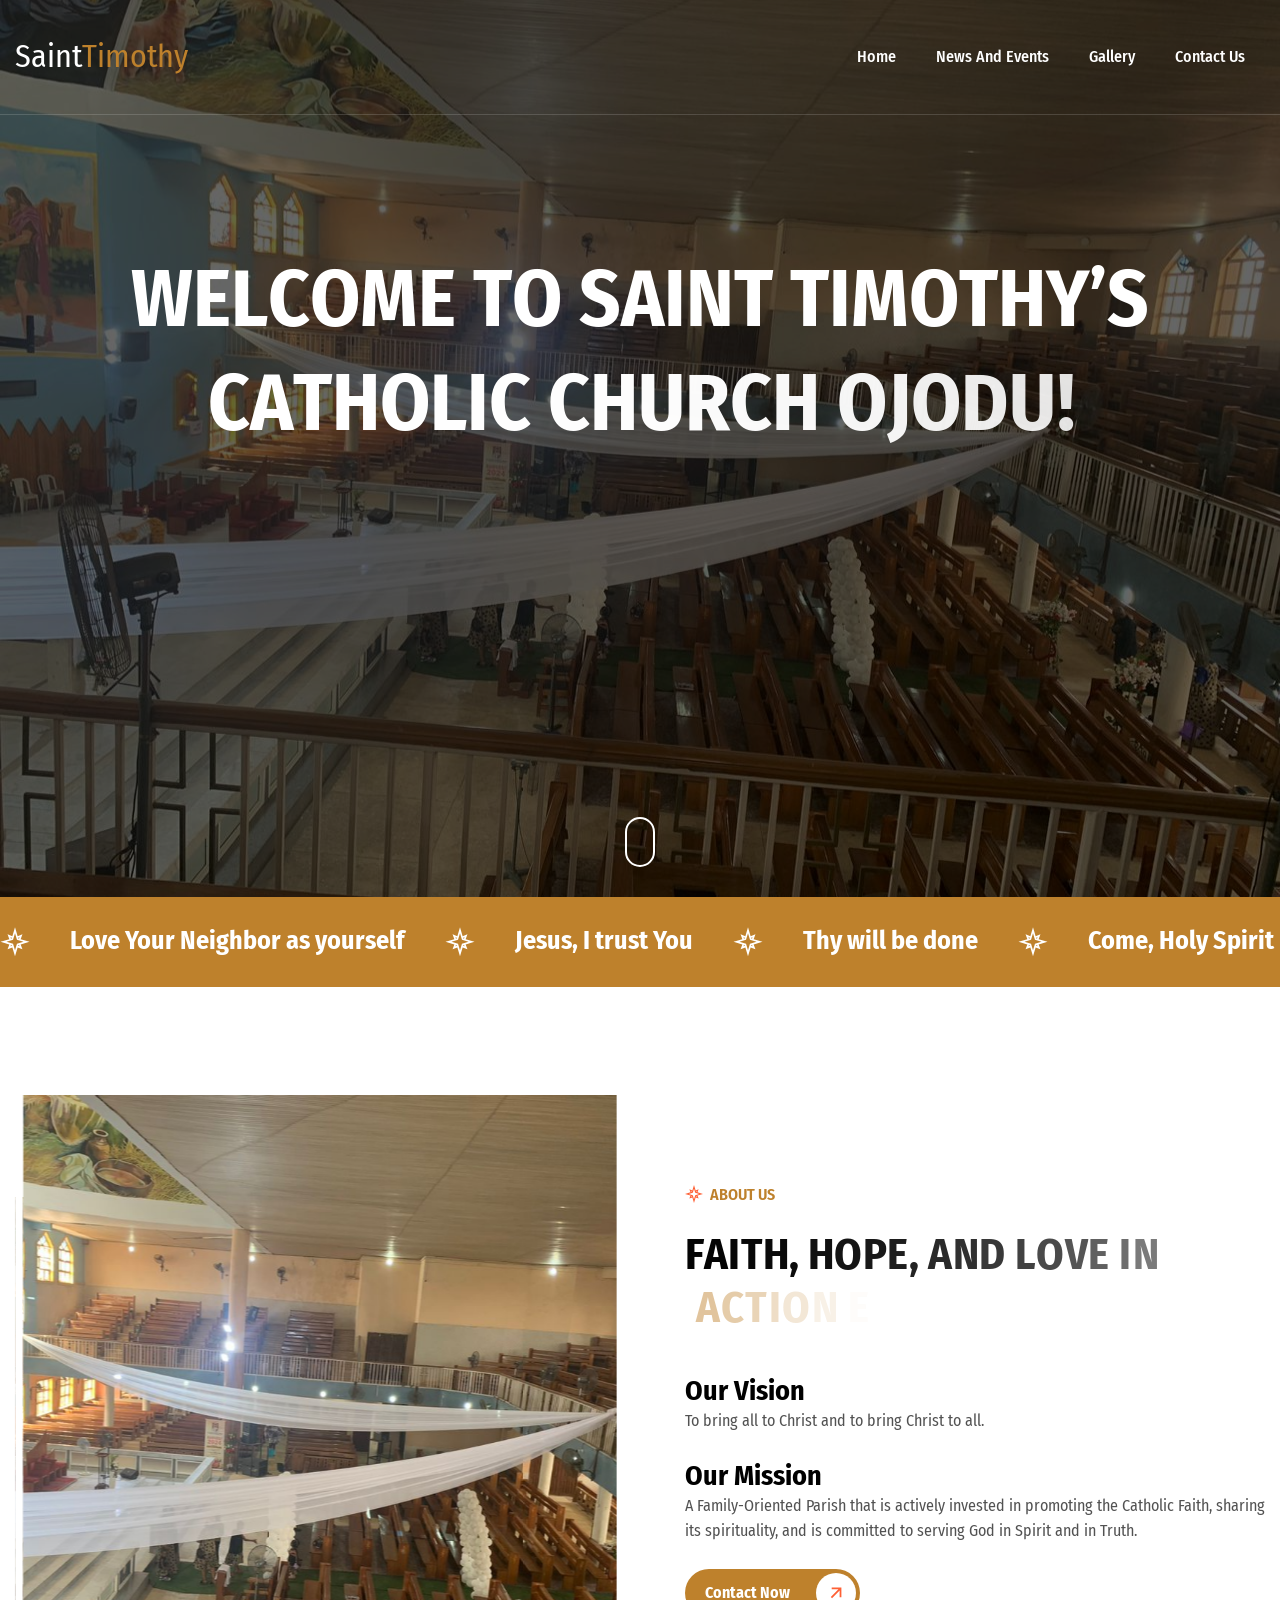
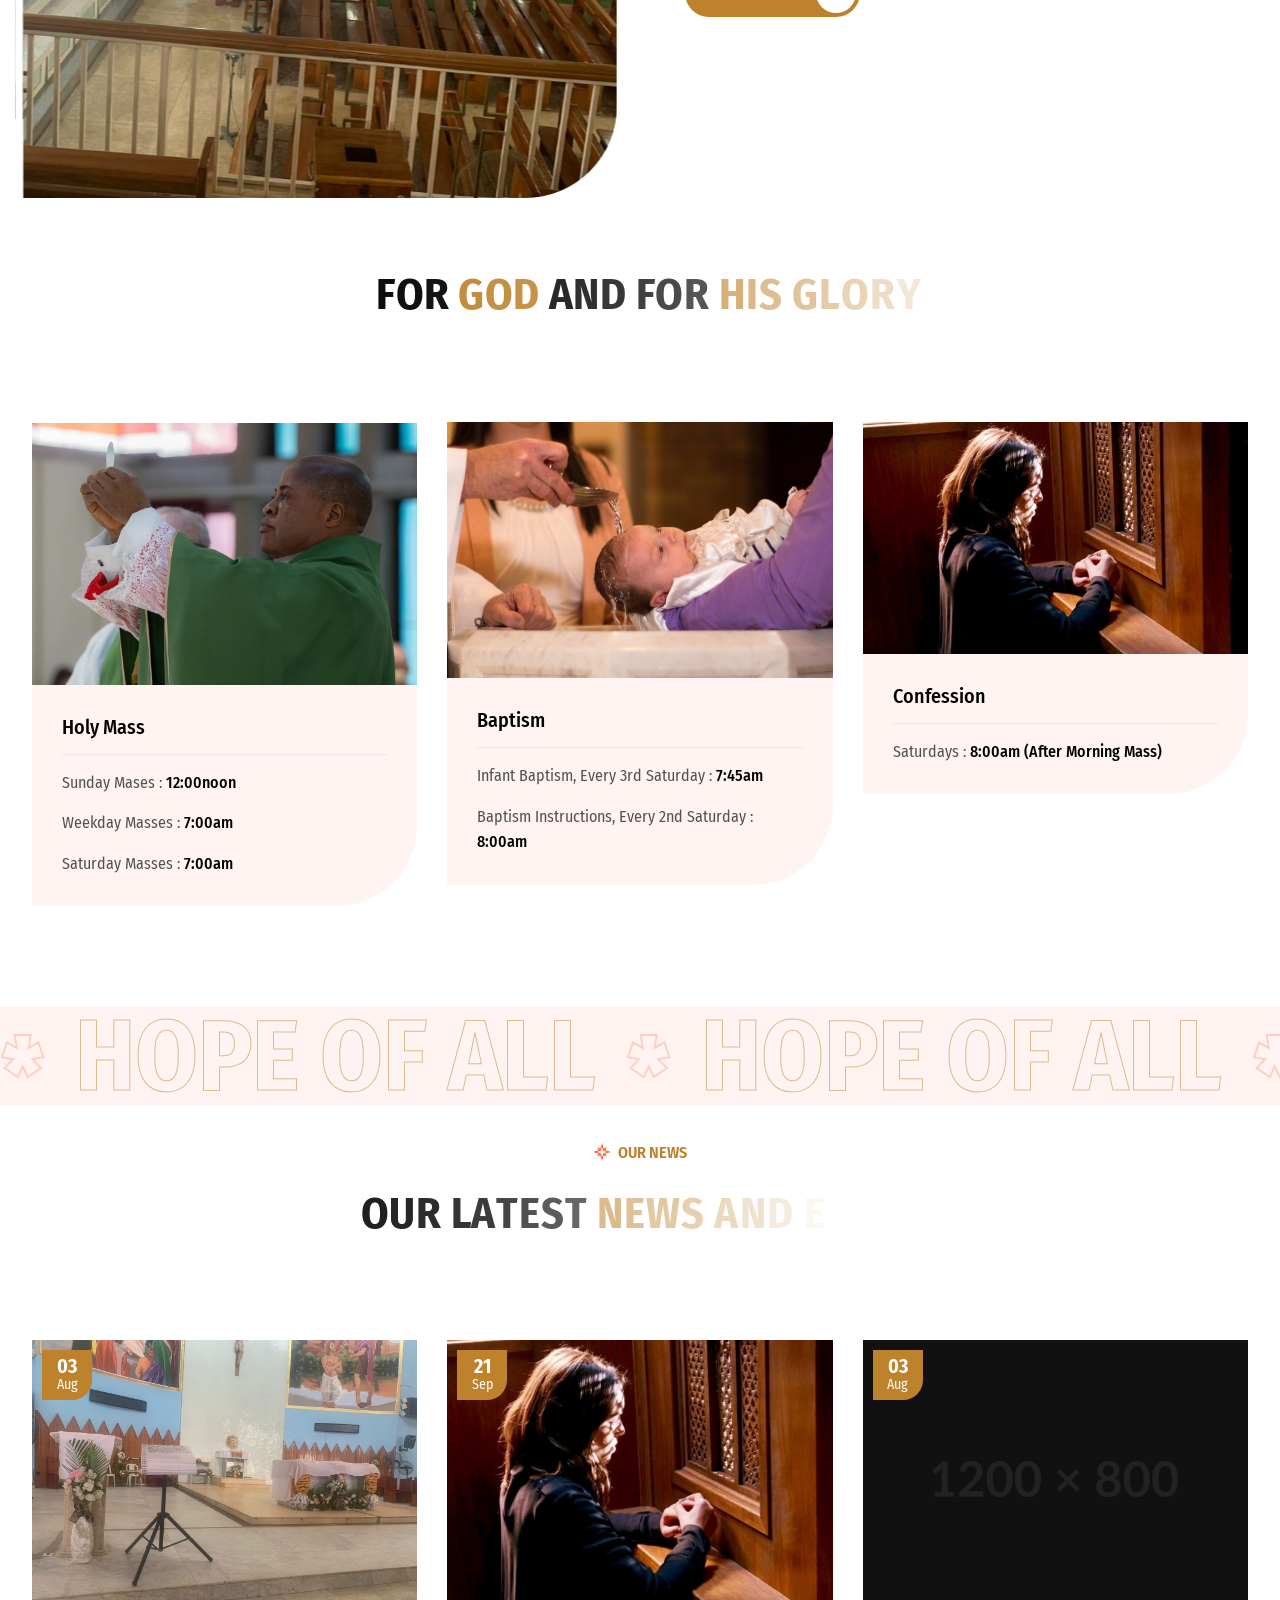
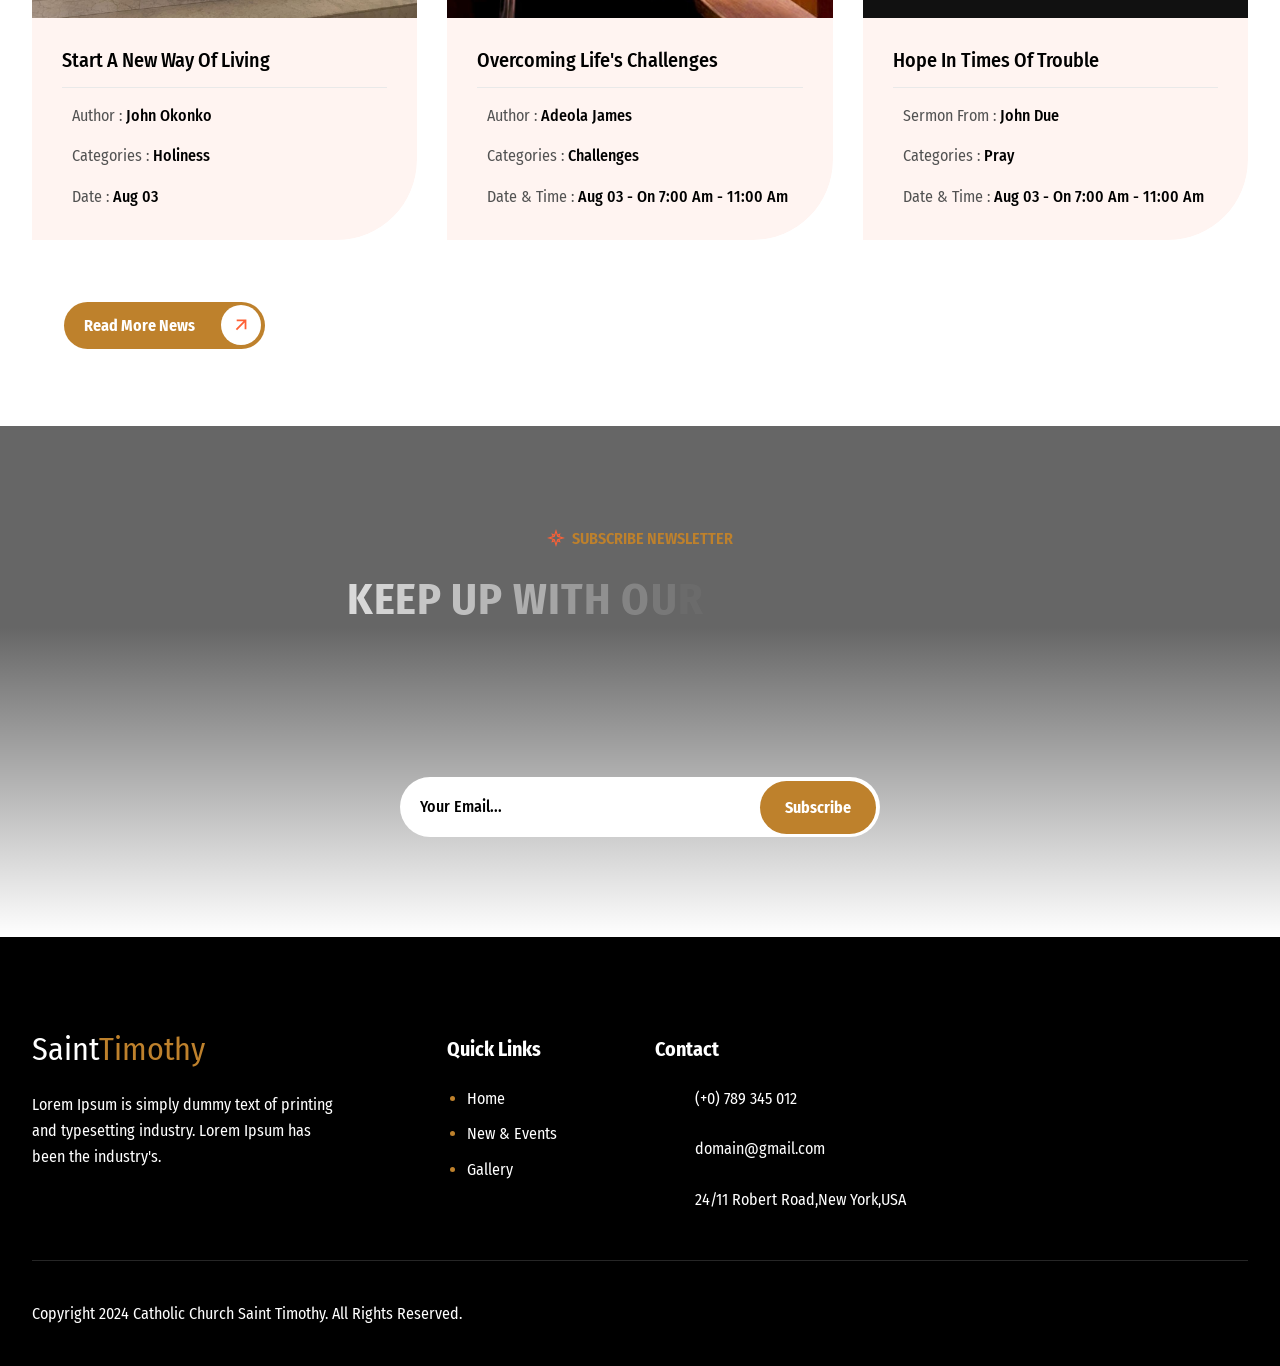
==== index.html @ e07055a2 "dev" ====
<!DOCTYPE html>
<html lang="zxx">
  <head>
    <!-- Meta -->
    <meta charset="utf-8" />
    <meta http-equiv="X-UA-Compatible" content="IE=edge" />
    <meta name="viewport" content="width=device-width, initial-scale=1.0" />
    <meta name="description" content="" />
    <meta name="keywords" content="" />
    <meta name="author" content="Awaiken" />
    <!-- Page Title -->
    <title>Saint Timothy’s Catholic Church Ojodu</title>
    <!-- Favicon Icon -->
    <link rel="shortcut icon" type="image/x-icon" href="images/favicon.png" />
    <!-- Google Fonts Css-->
    <link rel="preconnect" href="https://fonts.googleapis.com" />
    <link rel="preconnect" href="https://fonts.gstatic.com" crossorigin />
    <link
      href="https://fonts.googleapis.com/css2?family=Fira+Sans+Condensed:ital,wght@0,100;0,200;0,300;0,400;0,500;0,600;0,700;0,800;0,900;1,100;1,200;1,300;1,400;1,500;1,600;1,700;1,800;1,900&display=swap"
      rel="stylesheet"
    />
    <!-- Bootstrap Css -->
    <link href="css/bootstrap.min.css" rel="stylesheet" media="screen" />
    <!-- SlickNav Css -->
    <link href="css/slicknav.min.css" rel="stylesheet" />
    <!-- Swiper Css -->
    <link rel="stylesheet" href="css/swiper-bundle.min.css" />
    <!-- Font Awesome Icon Css-->
    <link href="css/all.css" rel="stylesheet" media="screen" />
    <!-- Animated Css -->
    <link href="css/animate.css" rel="stylesheet" />
    <!-- Magnific Popup Core Css File -->
    <link rel="stylesheet" href="css/magnific-popup.css" />
    <!-- Mouse Cursor Css File -->
    <link rel="stylesheet" href="css/mousecursor.css" />
    <!-- Audio Css File -->
    <link rel="stylesheet" href="css/plyr.css" />
    <!-- Main Custom Css -->
    <link href="css/custom.css" rel="stylesheet" media="screen" />
  </head>
  <body>
    <!-- Preloader Start -->
    <div class="preloader">
      <div class="loading-container">
        <div class="loading"></div>
        <div id="loading-icon"><img src="images/loader.svg" alt="" /></div>
      </div>
    </div>
    <!-- Preloader End -->

    <!-- Header Start -->
    <header class="main-header">
      <div class="header-sticky">
        <nav class="navbar navbar-expand-lg">
          <div class="container">
            <!-- Logo Start -->
            <a class="navbar-brand" href="./">
              <!-- <img src="images/logo.svg" alt="Logo" /> -->
              Saint<span>Timothy</span>
            </a>
            <!-- Logo End -->

            <!-- Main Menu Start -->
            <div class="collapse navbar-collapse main-menu">
              <div class="nav-menu-wrapper">
                <ul class="navbar-nav mr-auto" id="menu">
                  <li class="nav-item">
                    <a class="nav-link" href="./">Home</a>
                  </li>
                  <li class="nav-item">
                    <a class="nav-link" href="./blog.html">News and Events</a>
                  </li>
                  <li class="nav-item">
                    <a class="nav-link" href="./gallery.html">Gallery</a>
                  </li>
                  <li class="nav-item d-none">
                    <a class="nav-link" href="#">Pages</a>
                    <!-- <ul>                                        
                                        <li class="nav-item"><a class="nav-link" href="service-single.html">Service Details</a></li>
                                        <li class="nav-item"><a class="nav-link" href="blog.html">Blog</a></li>
                                        <li class="nav-item"><a class="nav-link" href="blog-single.html">Blog Details</a></li>
                                        <li class="nav-item"><a class="nav-link" href="sermons.html">Sermons</a></li>
                                        <li class="nav-item"><a class="nav-link" href="sermons-single.html">Sermons Details</a></li>
                                        <li class="nav-item"><a class="nav-link" href="campaign.html">Campaigns</a></li>
                                        <li class="nav-item"><a class="nav-link" href="campaign-single.html">Campaign Details</a></li>
                                        <li class="nav-item"><a class="nav-link" href="ministries.html">Ministries</a></li>
                                        <li class="nav-item"><a class="nav-link" href="ministry-single.html">Ministries Details</a></li>
                                        <li class="nav-item"><a class="nav-link" href="pastor.html">pastor</a></li>
                                        <li class="nav-item"><a class="nav-link" href="gallery.html">Gallery</a></li>
                                        <li class="nav-item"><a class="nav-link" href="404.html">404</a></li>
                                    </ul> -->
                  </li>
                  <li class="nav-item">
                    <a class="nav-link" href="contact.html">Contact Us</a>
                  </li>
                  <li class="nav-item highlighted-menu d-none">
                    <a class="nav-link" href="#">donate now</a>
                  </li>
                </ul>
              </div>
              <!-- Let’s Start Button Start -->
              <!-- <div class="header-btn d-inline-flex">
                            <a href="#" class="btn-default">donate now</a>
                        </div> -->
              <!-- Let’s Start Button End -->
            </div>
            <!-- Main Menu End -->
            <div class="navbar-toggle"></div>
          </div>
        </nav>
        <div class="responsive-menu"></div>
      </div>
    </header>
    <!-- Header End -->

    <!-- Hero Section Start -->
    <div class="hero parallaxie">
      <!-- Hero Content Start -->
      <div class="hero-content">
        <!-- Section Title Start -->
        <div class="section-title">
          <h1 class="text-anime-style-2" data-cursor="-opaque">
            Welcome to Saint Timothy’s Catholic Church Ojodu!
          </h1>
        </div>
        <!-- Section Title End -->
        <!-- Hero Content End -->
      </div>
      <div class="down-arrow">
        <a href="#home-about"><i class="fa-solid fa-arrow-down-long"></i></a>
      </div>
    </div>
    <!-- Hero Section End -->

    <!-- Our Scrolling Ticker Section Start -->
    <div class="our-scrolling-ticker">
      <!-- Scrolling Ticker Start -->
      <div class="scrolling-ticker-box">
        <div class="scrolling-content">
          <span
            ><img src="images/icon-sparkles.svg" alt="" />Love Your Neighbor as
            yourself</span
          >
          <span
            ><img src="images/icon-sparkles.svg" alt="" />Jesus, I trust
            You</span
          >
          <span
            ><img src="images/icon-sparkles.svg" alt="" />Thy will be done</span
          >
          <span
            ><img src="images/icon-sparkles.svg" alt="" />Come, Holy
            Spirit</span
          >
          <span
            ><img src="images/icon-sparkles.svg" alt="" />Pray, hope, and
            trust</span
          >
        </div>

        <div class="scrolling-content">
          <span
            ><img src="images/icon-sparkles.svg" alt="" />Love Your Neighbor as
            yourself</span
          >
          <span
            ><img src="images/icon-sparkles.svg" alt="" />Jesus, I trust
            You</span
          >
          <span
            ><img src="images/icon-sparkles.svg" alt="" />Thy will be done</span
          >
          <span
            ><img src="images/icon-sparkles.svg" alt="" />Come, Holy
            Spirit</span
          >
          <span
            ><img src="images/icon-sparkles.svg" alt="" />Pray, hope, and
            trust</span
          >
        </div>
      </div>
    </div>
    <!-- Scrolling Ticker Section End -->

    <!-- About Us Section Start -->
    <div class="about-us" id="home-about">
      <div class="container">
        <div class="row align-items-center">
          <div class="col-lg-6">
            <!-- About Image Start -->
            <div class="about-image">
              <div class="about-img-1">
                <figure class="image-anime reveal">
                  <img src="images/church-auditorium.jpeg" alt="" />
                </figure>
              </div>

              <div class="about-img-2">
                <figure class="image-anime reveal">
                  <img src="images/church-auditorium.jpeg" alt="" />
                </figure>
              </div>
            </div>
            <!-- About Image End -->
          </div>

          <div class="col-lg-6">
            <!-- About Content Start -->
            <div class="about-content">
              <!-- Section Title Start -->
              <div class="section-title">
                <h3 class="wow fadeInUp">about us</h3>
                <h2 class="text-anime-style-2" data-cursor="-opaque">
                  Faith, hope, and love in <span>action every day</span>
                </h2>
              </div>
              <!-- Section Title End -->
              <div>
                <h3>Our Vision</h3>
                <p>To bring all to Christ and to bring Christ to all.</p>
              </div>
              <div>
                <h3>Our Mission</h3>
                <p>
                  A Family-Oriented Parish that is actively invested in
                  promoting the Catholic Faith, sharing its spirituality, and is
                  committed to serving God in Spirit and in Truth.
                </p>
              </div>

              <!-- About Content List Start -->
              <div class="about-content-body d-none">
                <!-- About List Item Start -->
                <div class="about-list-item wow fadeInUp">
                  <div class="icon-box">
                    <img src="images/icon-about-list-1.svg" alt="" />
                  </div>
                  <div class="about-list-item-content">
                    <h3>share god's love</h3>
                  </div>
                </div>
                <!-- About List Item End -->

                <!-- About List Item Start -->
                <div
                  class="about-list-item wow fadeInUp"
                  data-wow-delay="0.25s"
                >
                  <div class="icon-box">
                    <img src="images/icon-about-list-2.svg" alt="" />
                  </div>
                  <div class="about-list-item-content">
                    <h3>foster spiritual growth</h3>
                  </div>
                </div>
                <!-- About List Item End -->

                <!-- About List Item Start -->
                <div class="about-list-item wow fadeInUp" data-wow-delay="0.5s">
                  <div class="icon-box">
                    <img src="images/icon-about-list-3.svg" alt="" />
                  </div>
                  <div class="about-list-item-content">
                    <h3>serve our community</h3>
                  </div>
                </div>
                <!-- About List Item End -->

                <!-- About List Item Start -->
                <div
                  class="about-list-item wow fadeInUp"
                  data-wow-delay="0.75s"
                >
                  <div class="icon-box">
                    <img src="images/icon-about-list-4.svg" alt="" />
                  </div>
                  <div class="about-list-item-content">
                    <h3>build strong relationships</h3>
                  </div>
                </div>
                <!-- About List Item End -->
              </div>
              <!-- About Content List End -->

              <!-- About Us Footer Start -->
              <div
                class="mission-content-footer wow fadeInUp"
                data-wow-delay="0.75s"
              >
                <a href="./contact.html" class="btn-default">contact now</a>
              </div>
              <!-- About Us Footer End -->
            </div>
            <!-- About Content End -->
          </div>
        </div>
      </div>
    </div>
    <!-- About Us Section End -->

    <!--   -->
    <div class="our-sermons">
      <!-- Section Title Start -->
      <div class="section-title text-center">
        <h2 class="text-anime-style-2" data-cursor="-opaque">
          For <span>God</span> and For <span>His Glory</span>
        </h2>
      </div>
      <!-- Section Title End -->
      <div class="con">
        <div class="row section-row"></div>

        <div class="row">
          <div class="col-lg-4 col-md-6">
            <!-- Sermons Item Start -->
            <div class="sermons-item wow fadeInUp">
              <!-- Sermons Image Start -->
              <div class="sermons-image">
                <figure>
                  <!-- <a href="#" class="image-anime" data-cursor-text="View"> -->
                  <img src="images/holy-mass.png" alt="" />
                  <!-- </a> -->
                </figure>
                <!-- Sermons Meta Start -->
                <div class="sermons-meta d-none">
                  <h3>03</h3>
                  <p>aug</p>
                </div>
                <!-- Sermons Meta End -->

                <div class="sermons-audio-icon d-none">
                  <a href="#"
                    ><img src="images/audio-play-icon.svg" alt=""
                  /></a>
                </div>
              </div>
              <!-- Sermons Image End -->

              <!-- Sermons Body Start -->
              <div class="sermons-body">
                <!-- Sermons Title Start -->
                <div class="sermons-title">
                  <h2>Holy Mass</h2>
                </div>
                <!-- Sermons Title End -->

                <!-- Sermons List Start -->
                <div class="sermons-list">
                  <ul>
                    <li>
                      <i class="fa-solid d-none fa-user"></i>Sunday Mases :
                      <span>12:00noon</span>
                    </li>
                    <li>
                      <i class="fa-solid d-none fa-tag"></i>Weekday Masses :
                      <span>7:00am</span>
                    </li>
                    <li>
                      <i class="fa-regular d-none fa-calendar-days"></i>Saturday
                      Masses :
                      <span>7:00am</span>
                    </li>
                  </ul>
                </div>
                <!-- Sermons List End -->
              </div>
              <!-- Sermons Body End -->
            </div>
            <!-- Sermons Item End -->
          </div>

          <div class="col-lg-4 col-md-6">
            <!-- Sermons Item Start -->
            <div class="sermons-item wow fadeInUp" data-wow-delay="0.25s">
              <!-- Sermons Image Start -->
              <div class="sermons-image">
                <figure>
                  <!-- <a href="#" class="image-anime" data-cursor-text="View"> -->
                  <img src="images/baptism.png" alt="" />
                  <!-- </a> -->
                </figure>
                <!-- Sermons Meta Start -->
                <div class="sermons-meta d-none">
                  <h3>03</h3>
                  <p>aug</p>
                </div>
                <!-- Sermons Meta End -->

                <div class="sermons-audio-icon d-none">
                  <a href="#"
                    ><img src="images/audio-play-icon.svg" alt=""
                  /></a>
                </div>
              </div>
              <!-- Sermons Image End -->

              <!-- Sermons Body Start -->
              <div class="sermons-body">
                <!-- Sermons Title Start -->
                <div class="sermons-title">
                  <h2>Baptism</h2>
                </div>
                <!-- Sermons Title End -->

                <!-- Sermons List Start -->
                <div class="sermons-list">
                  <ul>
                    <li>
                      <i class="fa-solid d-none fa-user"></i>Infant baptism,
                      Every 3rd Saturday :
                      <span>7:45am</span>
                    </li>
                    <li>
                      <i class="fa-solid d-none fa-tag"></i>Baptism
                      instructions, Every 2nd Saturday :
                      <span>8:00am</span>
                    </li>
                  </ul>
                </div>
                <!-- Sermons List End -->
              </div>
              <!-- Sermons Body End -->
            </div>
            <!-- Sermons Item End -->
          </div>

          <div class="col-lg-4 col-md-6">
            <!-- Sermons Item Start -->
            <div class="sermons-item wow fadeInUp" data-wow-delay="0.5s">
              <!-- Sermons Image Start -->
              <div class="sermons-image">
                <figure>
                  <!-- <a href="#" class="image-anime" data-cursor-text="View"> -->
                  <img src="images/confession.png" alt="" />
                  <!-- </a> -->
                </figure>
                <!-- Sermons Meta Start -->
                <div class="sermons-meta d-none">
                  <h3>03</h3>
                  <p>aug</p>
                </div>
                <!-- Sermons Meta End -->

                <div class="sermons-audio-icon">
                  <a href="#"
                    ><img src="images/audio-play-icon.svg" alt=""
                  /></a>
                </div>
              </div>
              <!-- Sermons Image End -->

              <!-- Sermons Body Start -->
              <div class="sermons-body">
                <!-- Sermons Title Start -->
                <div class="sermons-title">
                  <h2>Confession</h2>
                </div>
                <!-- Sermons Title End -->

                <!-- Sermons List Start -->
                <div class="sermons-list">
                  <ul>
                    <li>
                      <i class="fa-solid fa-user d-none"></i>Saturdays :
                      <span>8:00am (after morning mass) </span>
                    </li>
                  </ul>
                </div>
                <!-- Sermons List End -->
              </div>
              <!-- Sermons Body End -->
            </div>
            <!-- Sermons Item End -->
          </div>
        </div>
      </div>
    </div>

    <!-- Our Counter Section Start -->
    <div class="our-counter d-none">
      <div class="container">
        <div class="row counter-box">
          <div class="col-lg-3 col-md-6">
            <!-- Counter Item Start -->
            <div class="counter-item">
              <!-- Counter Title Start -->
              <div class="counter-title">
                <h2><span class="counter">350</span>+</h2>
              </div>
              <!-- Counter Title End -->

              <!-- Counter Content Start -->
              <div class="counter-content">
                <h3>oldest member</h3>
                <p>
                  Our oldest member is Mary Thompson, who is 95 years old and
                  has been attending since 1945.
                </p>
              </div>
              <!-- Counter Content End -->
            </div>
            <!-- Counter Item End -->
          </div>

          <div class="col-lg-3 col-md-6">
            <!-- Counter Item Start -->
            <div class="counter-item">
              <!-- Counter Title Start -->
              <div class="counter-title">
                <h2><span class="counter">98</span>+</h2>
              </div>
              <!-- Counter Title End -->

              <!-- Counter Content Start -->
              <div class="counter-content">
                <h3>youth retreats</h3>
                <p>
                  Our oldest member is Mary Thompson, who is 95 years old and
                  has been attending since 1945.
                </p>
              </div>
              <!-- Counter Content End -->
            </div>
            <!-- Counter Item End -->
          </div>

          <div class="col-lg-3 col-md-6">
            <!-- Counter Item Start -->
            <div class="counter-item">
              <!-- Counter Title Start -->
              <div class="counter-title">
                <h2><span class="counter">148</span>+</h2>
              </div>
              <!-- Counter Title End -->

              <!-- Counter Content Start -->
              <div class="counter-content">
                <h3>tech workshops</h3>
                <p>
                  Our oldest member is Mary Thompson, who is 95 years old and
                  has been attending since 1945.
                </p>
              </div>
              <!-- Counter Content End -->
            </div>
            <!-- Counter Item End -->
          </div>

          <div class="col-lg-3 col-md-6">
            <!-- Counter Item Start -->
            <div class="counter-item">
              <!-- Counter Title Start -->
              <div class="counter-title">
                <h2><span class="counter">58</span>+</h2>
              </div>
              <!-- Counter Title End -->

              <!-- Counter Content Start -->
              <div class="counter-content">
                <h3>christmas concert</h3>
                <p>
                  Our oldest member is Mary Thompson, who is 95 years old and
                  has been attending since 1945.
                </p>
              </div>
              <!-- Counter Content End -->
            </div>
            <!-- Counter Item End -->
          </div>
        </div>
      </div>
    </div>
    <!-- Our Counter Section End -->

    <!-- Our Mission Section Start -->
    <div class="our-mission d-none">
      <div class="container">
        <div class="row align-items-center">
          <div class="col-lg-6">
            <div class="mission-content">
              <!-- Section Title Start -->
              <div class="section-title">
                <h3 class="wow fadeInUp">our mission</h3>
                <h2 class="text-anime-style-2" data-cursor="-opaque">
                  Our Mission to Serve, <span>Love, and Grow</span>
                </h2>
              </div>
              <!-- Section Title End -->

              <!-- Mission Content Body Start -->
              <div class="mission-content-body">
                <h3 class="wow fadeInUp" data-wow-delay="0.25s">
                  Our mission is to share God's love, foster spiritual growth,
                  and serve our community with compassion and purpose.
                </h3>
                <p class="wow fadeInUp" data-wow-delay="0.5s">
                  Our mission is to share God's love and grace by fostering
                  spiritual growth, serving our community with compassion, and
                  building meaningful relationships. We are dedicated to living
                  out our faith through worship, outreach, and impactful
                  service.
                </p>
              </div>
              <!-- Mission Content Body End -->

              <!-- Mission Content Footer Start -->
              <div
                class="mission-content-footer wow fadeInUp"
                data-wow-delay="0.75s"
              >
                <a href="#" class="btn-default">contact now</a>
              </div>
              <!-- Mission Content Footer End -->
            </div>
          </div>

          <div class="col-lg-6">
            <!-- Mission Image Start -->
            <div class="mission-image">
              <!-- Mission Image Start -->
              <div class="mission-img">
                <figure class="image-anime reveal">
                  <img src="images/church-auditorium.jpeg" alt="" />
                </figure>
              </div>
              <!-- Mission Image End -->

              <!-- Mission Life Circle Start -->
              <div class="mission-life-circle">
                <img src="images/mission-life-circle-img.png" alt="" />
              </div>
              <!-- Mission Life Circle End -->
            </div>
            <!-- Mission Image End -->
          </div>
        </div>
      </div>
    </div>
    <!-- Our Mission Section End -->

    <!-- Our Services Section Start -->
    <div class="our-services d-none">
      <div class="container">
        <div class="row section-row">
          <!-- Section Title Start -->
          <div class="section-title">
            <h3 class="wow fadeInUp">services</h3>
            <h2 class="text-anime-style-2" data-cursor="-opaque">
              Loving god, helping others and serving the
              <span>world together</span>
            </h2>
          </div>
          <!-- Section Title End -->
        </div>

        <div class="row">
          <div class="col-lg-3 col-md-6">
            <!-- Service Item Start -->
            <div class="service-item wow fadeInUp">
              <!-- Icon Box Start -->
              <div class="icon-box">
                <img src="images/icon-service-1.svg" alt="" />
              </div>
              <!-- Icon Box End -->

              <!-- Service Body Start -->
              <div class="service-body">
                <p>
                  Compassionate support for grief, relationships, and personal
                  struggles. Join our monthly groups or schedule counseling.
                </p>
              </div>
              <!-- Service Body End -->

              <!-- Service Footer Start -->
              <div class="service-footer">
                <div class="service-content">
                  <h3>support groups</h3>
                </div>
                <div class="service-btn">
                  <a href="#" class="readmore-btn"
                    ><img src="images/arrow-white.svg" alt=""
                  /></a>
                </div>
              </div>
              <!-- Service Footer End -->
            </div>
            <!-- Service Item End -->
          </div>

          <div class="col-lg-3 col-md-6">
            <!-- Service Item Start -->
            <div class="service-item wow fadeInUp" data-wow-delay="0.25s">
              <!-- Icon Box Start -->
              <div class="icon-box">
                <img src="images/icon-service-2.svg" alt="" />
              </div>
              <!-- Icon Box End -->

              <!-- Service Body Start -->
              <div class="service-body">
                <p>
                  Join us for special events, including holiday services,
                  picnics, and community fundraisers throughout the year.
                </p>
              </div>
              <!-- Service Body End -->

              <!-- Service Footer Start -->
              <div class="service-footer">
                <div class="service-content">
                  <h3>special events</h3>
                </div>
                <div class="service-btn">
                  <a href="#" class="readmore-btn"
                    ><img src="images/arrow-white.svg" alt=""
                  /></a>
                </div>
              </div>
              <!-- Service Footer End -->
            </div>
            <!-- Service Item End -->
          </div>

          <div class="col-lg-3 col-md-6">
            <!-- Service Item Start -->
            <div class="service-item wow fadeInUp" data-wow-delay="0.5s">
              <!-- Icon Box Start -->
              <div class="icon-box">
                <img src="images/icon-service-3.svg" alt="" />
              </div>
              <!-- Icon Box End -->

              <!-- Service Body Start -->
              <div class="service-body">
                <p>
                  Join our online services for live streams of Sunday worship,
                  virtual Bible studies, and interactive prayer meetings from
                  anywhere.
                </p>
              </div>
              <!-- Service Body End -->

              <!-- Service Footer Start -->
              <div class="service-footer">
                <div class="service-content">
                  <h3>online services</h3>
                </div>
                <div class="service-btn">
                  <a href="#" class="readmore-btn"
                    ><img src="images/arrow-white.svg" alt=""
                  /></a>
                </div>
              </div>
              <!-- Service Footer End -->
            </div>
            <!-- Service Item End -->
          </div>

          <div class="col-lg-3 col-md-6">
            <!-- Service Item Start -->
            <div class="service-item wow fadeInUp" data-wow-delay="0.75s">
              <!-- Icon Box Start -->
              <div class="icon-box">
                <img src="images/icon-service-4.svg" alt="" />
              </div>
              <!-- Icon Box End -->

              <!-- Service Body Start -->
              <div class="service-body">
                <p>
                  Receive compassionate pastoral care through one-on-one
                  counseling and visits, addressing spiritual needs and personal
                  challenges with care.
                </p>
              </div>
              <!-- Service Body End -->

              <!-- Service Footer Start -->
              <div class="service-footer">
                <div class="service-content">
                  <h3>pastoral care</h3>
                </div>
                <div class="service-btn">
                  <a href="#" class="readmore-btn"
                    ><img src="images/arrow-white.svg" alt=""
                  /></a>
                </div>
              </div>
              <!-- Service Footer End -->
            </div>
            <!-- Service Item End -->
          </div>
        </div>
      </div>
    </div>
    <!-- Our Services Section End -->

    <!-- Service Ticker Start -->
    <div class="service-ticker">
      <div class="scrolling-ticker">
        <div class="scrolling-ticker-box">
          <div class="scrolling-content">
            <span
              ><img src="images/icon-asterisk.svg" alt="" />Hope Of All</span
            >
            <span
              ><img src="images/icon-asterisk.svg" alt="" />Hope Of All</span
            >
            <span
              ><img src="images/icon-asterisk.svg" alt="" />Hope Of All</span
            >
            <span
              ><img src="images/icon-asterisk.svg" alt="" />Hope Of All</span
            >
            <span
              ><img src="images/icon-asterisk.svg" alt="" />Hope Of All</span
            >
          </div>

          <div class="scrolling-content">
            <span
              ><img src="images/icon-asterisk.svg" alt="" />Hope Of All</span
            >
            <span
              ><img src="images/icon-asterisk.svg" alt="" />Hope Of All</span
            >
            <span
              ><img src="images/icon-asterisk.svg" alt="" />Hope Of All</span
            >
            <span
              ><img src="images/icon-asterisk.svg" alt="" />Hope Of All</span
            >
            <span
              ><img src="images/icon-asterisk.svg" alt="" />Hope Of All</span
            >
          </div>
        </div>
      </div>
    </div>
    <!-- Service Ticker End -->

    <!-- Our Ministries Section Start -->
    <div class="our-ministries d-none">
      <div class="container">
        <div class="row section-row">
          <!-- Section Title Start -->
          <div class="section-title">
            <h3 class="wow fadeInUp">ministries</h3>
            <h2 class="text-anime-style-2" data-cursor="-opaque">
              Our Latest <span>Ministries</span>
            </h2>
          </div>
          <!-- Section Title End -->
        </div>

        <div class="row">
          <div class="col-md-4">
            <!-- Ministries Item Start -->
            <div class="ministries-item wow fadeInUp">
              <!-- Ministries Image Start -->
              <div class="ministries-image" data-cursor-text="View">
                <a href="#">
                  <figure>
                    <img src="images/ministries-img-1.jpg" alt="" />
                  </figure>
                </a>
              </div>
              <!-- Ministries Image End -->

              <!-- Ministries Content Start -->
              <div class="ministries-content">
                <h3>Children's</h3>
              </div>
              <!-- Ministries Content End -->

              <!-- Ministries Btn Start -->
              <div class="ministries-btn">
                <a href="#" class="readmore-btn"
                  ><img src="images/arrow-white.svg" alt=""
                /></a>
              </div>
              <!-- Ministries Btn End -->
            </div>
            <!-- Ministries Item End -->
          </div>

          <div class="col-md-4">
            <!-- Ministries Item Start -->
            <div class="ministries-item wow fadeInUp" data-wow-delay="0.25s">
              <!-- Ministries Image Start -->
              <div class="ministries-image" data-cursor-text="View">
                <a href="#">
                  <figure>
                    <img src="images/ministries-img-2.jpg" alt="" />
                  </figure>
                </a>
              </div>
              <!-- Ministries Image End -->

              <!-- Ministries Content Start -->
              <div class="ministries-content">
                <h3>youth</h3>
              </div>
              <!-- Ministries Content End -->

              <!-- Ministries Btn Start -->
              <div class="ministries-btn">
                <a href="#" class="readmore-btn"
                  ><img src="images/arrow-white.svg" alt=""
                /></a>
              </div>
              <!-- Ministries Btn End -->
            </div>
            <!-- Ministries Item End -->
          </div>

          <div class="col-md-4">
            <!-- Ministries Item Start -->
            <div class="ministries-item wow fadeInUp" data-wow-delay="0.5s">
              <!-- Ministries Image Start -->
              <div class="ministries-image" data-cursor-text="View">
                <a href="#">
                  <figure>
                    <img src="images/ministries-img-3.jpg" alt="" />
                  </figure>
                </a>
              </div>
              <!-- Ministries Image End -->

              <!-- Ministries Content Start -->
              <div class="ministries-content">
                <h3>prayer</h3>
              </div>
              <!-- Ministries Content End -->

              <!-- Ministries Btn Start -->
              <div class="ministries-btn">
                <a href="#" class="readmore-btn"
                  ><img src="images/arrow-white.svg" alt=""
                /></a>
              </div>
              <!-- Ministries Btn End -->
            </div>
            <!-- Ministries Item End -->
          </div>

          <div class="col-lg-12">
            <div
              class="our-ministries-footer wow fadeInUp"
              data-wow-delay="0.75s"
            >
              <p>
                Explore the exciting new ways we are serving our community and
                growing together in faith with our latest ministry initiatives.
                <a href="#">View All Ministries</a>
              </p>
            </div>
          </div>
        </div>
      </div>
    </div>
    <!-- Our Ministries Section End -->

    <!-- Our Sermons Section Start -->
    <div class="our-sermons">
      <!-- Section Title Start -->
      <div class="section-title text-center">
        <h3 class="wow fadeInUp">our news</h3>
        <h2 class="text-anime-style-2" data-cursor="-opaque">
          Our Latest <span>News and Events</span>
        </h2>
      </div>
      <!-- Section Title End -->
      <div class="con">
        <div class="row section-row"></div>

        <div class="row">
          <div class="col-lg-4 col-md-6">
            <!-- Sermons Item Start -->
            <div class="sermons-item wow fadeInUp">
              <!-- Sermons Image Start -->
              <div class="sermons-image">
                <figure>
                  <a href="#" class="image-anime" data-cursor-text="View">
                    <img src="images/altar.jpeg" alt="" />
                  </a>
                </figure>
                <!-- Sermons Meta Start -->
                <div class="sermons-meta">
                  <h3>03</h3>
                  <p>aug</p>
                </div>
                <!-- Sermons Meta End -->

                <div class="sermons-audio-icon">
                  <a href="#"
                    ><img src="images/audio-play-icon.svg" alt=""
                  /></a>
                </div>
              </div>
              <!-- Sermons Image End -->

              <!-- Sermons Body Start -->
              <div class="sermons-body">
                <!-- Sermons Title Start -->
                <div class="sermons-title">
                  <h2>Start a New Way of Living</h2>
                </div>
                <!-- Sermons Title End -->

                <!-- Sermons List Start -->
                <div class="sermons-list">
                  <ul>
                    <li>
                      <i class="fa-solid fa-user"></i>Author :
                      <span>John Okonko</span>
                    </li>
                    <li>
                      <i class="fa-solid fa-tag"></i>Categories :
                      <span>Holiness</span>
                    </li>
                    <li>
                      <i class="fa-regular fa-calendar-days"></i>Date :
                      <span>Aug 03</span>
                    </li>
                  </ul>
                </div>
                <!-- Sermons List End -->
              </div>
              <!-- Sermons Body End -->
            </div>
            <!-- Sermons Item End -->
          </div>

          <div class="col-lg-4 col-md-6">
            <!-- Sermons Item Start -->
            <div class="sermons-item wow fadeInUp" data-wow-delay="0.25s">
              <!-- Sermons Image Start -->
              <div class="sermons-image">
                <figure>
                  <a href="#" class="image-anime" data-cursor-text="View">
                    <img src="images/confession.png" alt="" />
                  </a>
                </figure>
                <!-- Sermons Meta Start -->
                <div class="sermons-meta">
                  <h3>21</h3>
                  <p>Sep</p>
                </div>
                <!-- Sermons Meta End -->

                <div class="sermons-audio-icon d-none">
                  <a href="#"
                    ><img src="images/audio-play-icon.svg" alt=""
                  /></a>
                </div>
              </div>
              <!-- Sermons Image End -->

              <!-- Sermons Body Start -->
              <div class="sermons-body">
                <!-- Sermons Title Start -->
                <div class="sermons-title">
                  <h2>overcoming life's challenges</h2>
                </div>
                <!-- Sermons Title End -->

                <!-- Sermons List Start -->
                <div class="sermons-list">
                  <ul>
                    <li>
                      <i class="fa-solid fa-user"></i>Author :
                      <span>Adeola James</span>
                    </li>
                    <li>
                      <i class="fa-solid fa-tag"></i>Categories :
                      <span>Challenges</span>
                    </li>
                    <li>
                      <i class="fa-regular fa-calendar-days"></i>Date & Time :
                      <span>Aug 03 - on 7:00 am - 11:00 am</span>
                    </li>
                  </ul>
                </div>
                <!-- Sermons List End -->
              </div>
              <!-- Sermons Body End -->
            </div>
            <!-- Sermons Item End -->
          </div>

          <div class="col-lg-4 col-md-6">
            <!-- Sermons Item Start -->
            <div class="sermons-item wow fadeInUp" data-wow-delay="0.5s">
              <!-- Sermons Image Start -->
              <div class="sermons-image">
                <figure>
                  <a href="#" class="image-anime" data-cursor-text="View">
                    <img src="images/sermons-img-3.jpg" alt="" />
                  </a>
                </figure>
                <!-- Sermons Meta Start -->
                <div class="sermons-meta">
                  <h3>03</h3>
                  <p>aug</p>
                </div>
                <!-- Sermons Meta End -->

                <div class="sermons-audio-icon">
                  <a href="#"
                    ><img src="images/audio-play-icon.svg" alt=""
                  /></a>
                </div>
              </div>
              <!-- Sermons Image End -->

              <!-- Sermons Body Start -->
              <div class="sermons-body">
                <!-- Sermons Title Start -->
                <div class="sermons-title">
                  <h2>hope in times of trouble</h2>
                </div>
                <!-- Sermons Title End -->

                <!-- Sermons List Start -->
                <div class="sermons-list">
                  <ul>
                    <li>
                      <i class="fa-solid fa-user"></i>Sermon From :
                      <span>John Due</span>
                    </li>
                    <li>
                      <i class="fa-solid fa-tag"></i>Categories :
                      <span>Pray</span>
                    </li>
                    <li>
                      <i class="fa-regular fa-calendar-days"></i>Date & Time :
                      <span>Aug 03 - on 7:00 am - 11:00 am</span>
                    </li>
                  </ul>
                </div>
                <!-- Sermons List End -->
              </div>
              <!-- Sermons Body End -->
            </div>
            <!-- Sermons Item End -->
          </div>
        </div>

    </div>
    <div class="mission-content-footer wow fadeInUp" style="width: 90vw; max-width: 1260px; margin: 2rem auto 0;" data-wow-delay="0.75s">
      <a href="./blog.html" class="btn-default">Read more news</a>
    </div>
    </div>
    <!-- Our Sermons Section End -->

    <!-- Verse Church Section Start -->
    <div class="verse-church d-none">
      <div class="container">
        <div class="row">
          <div class="col-lg-6">
            <!-- Verse Church Content Start -->
            <div class="verse-church-content">
              <!-- Section Title Start -->
              <div class="section-title">
                <h3 class="wow fadeInUp">verse of the day</h3>
                <h2 class="text-anime-style-2" data-cursor="-opaque">
                  Life is a Church that Loves <span>God and People.</span>
                </h2>
                <p class="wow fadeInUp" data-wow-delay="0.25s">
                  Life is a church dedicated to loving God and serving people.
                  We foster a welcoming community where faith and compassion
                  drive everything we do, striving to make a positive impact
                  both spiritually and socially. Join us in this journey.
                </p>
              </div>
              <!-- Section Title End -->

              <!-- Verse Church Btn Start -->
              <div class="verse-church-btn wow fadeInUp" data-wow-delay="0.5s">
                <a href="#" class="btn-default">donate now</a>
              </div>
              <!-- Verse Church Btn End -->
            </div>
            <!-- Verse Church Content End -->
          </div>
        </div>
      </div>
    </div>
    <!-- Verse Church Section End -->

    <!-- CTA Box Section Start -->
    <div class="cta-box d-none">
      <div class="container">
        <div class="row align-items-center">
          <div class="col-md-9">
            <!-- CTA Box Content Start -->
            <div class="cta-box-content">
              <!-- Section Title Start -->
              <div class="section-title">
                <h2 class="text-anime-style-2" data-cursor="-opaque">
                  Get Involved and Stay Connected: Support Our Mission and Join
                  Our Community Today!
                </h2>
              </div>
              <!-- Section Title End -->
            </div>
            <!-- CTA Box Content End -->
          </div>

          <div class="col-md-3">
            <!-- CTA Box Btn Start -->
            <div class="cta-box-btn wow fadeInUp">
              <a href="#" class="btn-default btn-highlighted">join group</a>
            </div>
            <!-- CTA Box Btn End -->
          </div>
        </div>
      </div>
    </div>
    <!-- CTA Box Section End -->

    <!-- Our Event Section Start -->
    <div class="our-event d-none">
      <div class="container">
        <div class="row align-items-center">
          <div class="col-lg-6">
            <div class="event-image">
              <figure class="image-anime reveal">
                <img src="images/event-image.jpg" alt="" />
              </figure>
            </div>
          </div>

          <div class="col-lg-6">
            <div class="event-content">
              <!-- Section Title Start -->
              <div class="section-title">
                <h3 class="wow fadeInUp">up coming event</h3>
                <h2 class="text-anime-style-2" data-cursor="-opaque">
                  Faith and Fellowship <span>Festival</span>
                </h2>
              </div>
              <!-- Section Title End -->

              <!-- Event Body Start -->
              <div class="event-body">
                <!-- Event Item Start -->
                <div class="event-item wow fadeInUp">
                  <div class="icon-box">
                    <i class="fa-solid fa-calendar-days"></i>
                  </div>
                  <div class="event-item-content">
                    <p>Aug 03, 2024 - 8:00 am - 5:00 pm</p>
                  </div>
                </div>
                <!-- Event Item End -->

                <!-- Event Item Start -->
                <div class="event-item wow fadeInUp" data-wow-delay="0.25s">
                  <div class="icon-box">
                    <i class="fa-solid fa-location-dot"></i>
                  </div>
                  <div class="event-item-content">
                    <p>Bobst Library, 70 Washington Square South, New York</p>
                  </div>
                </div>
                <!-- Event Item End -->
              </div>
              <!-- Event Body End -->

              <!-- Event Footer Start -->
              <div class="event-footer">
                <p class="wow fadeInUp" data-wow-delay="0.5s">
                  The Faith and Fellowship Festival is a vibrant celebration
                  featuring worship, community activities, and fellowship. Enjoy
                  inspiring sermons, engaging workshops, and fun for all ages,
                  fostering spiritual growth and connection.
                </p>
              </div>
              <!-- Event Footer End -->

              <!-- Event Btn Start -->
              <div class="event-btn wow fadeInUp" data-wow-delay="0.75s">
                <a href="#" class="btn-default">join in person</a>
              </div>
              <!-- Event Btn End -->
            </div>
          </div>
        </div>
      </div>
    </div>
    <!-- Our Event Section End -->

    <!-- Donate Now Section Start -->
    <div class="donate-now parallaxie d-none">
      <div class="container">
        <div class="row align-items-center">
          <div class="col-lg-6 col-md-4">
            <div class="intro-video-box">
              <!-- Video Play Button Start -->
              <div class="video-play-button">
                <a
                  href="https://www.youtube.com/watch?v=Y-x0efG1seA"
                  class="popup-video"
                  data-cursor-text="Play"
                >
                  <i class="fa-solid fa-play"></i>
                </a>
              </div>
              <!-- Video Play Button End -->
            </div>
          </div>

          <div class="col-lg-6 col-md-8">
            <!-- Donate Box Start -->
            <div class="donate-box">
              <!-- Section Title Start -->
              <div class="section-title">
                <h3 class="wow fadeInUp">donate now</h3>
                <h2 class="text-anime-style-2" data-cursor="-opaque">
                  Support <span>Our Mission</span>
                </h2>
                <p class="wow fadeInUp" data-wow-delay="0.25s">
                  Your generous support enables to continue its mission of
                  spreading God's love and serving our community.
                </p>
              </div>
              <!-- Section Title End -->

              <div class="donate-form wow fadeInUp" data-wow-delay="0.5s">
                <form id="donateForm" action="#" method="POST">
                  <div class="form-group mb-4">
                    <input
                      type="text"
                      name="text"
                      class="form-control"
                      placeholder="donate now ..."
                      required
                    />
                  </div>

                  <fieldset class="donate-value-box">
                    <div class="donate-value">
                      <input
                        type="radio"
                        id="value1"
                        name="value"
                        value="value1"
                        checked
                      />
                      <label for="value1">$ 100.00</label>
                    </div>

                    <div class="donate-value">
                      <input
                        type="radio"
                        id="value2"
                        name="value"
                        value="value2"
                      />
                      <label for="value2">$ 200.00</label>
                    </div>

                    <div class="donate-value">
                      <input
                        type="radio"
                        id="value3"
                        name="value"
                        value="value3"
                      />
                      <label for="value3">$ 300.00</label>
                    </div>

                    <div class="donate-value">
                      <input
                        type="radio"
                        id="value4"
                        name="value"
                        value="value4"
                      />
                      <label for="value4">$ 400.00</label>
                    </div>

                    <div class="donate-value">
                      <input
                        type="radio"
                        id="value5"
                        name="value"
                        value="value5"
                      />
                      <label for="value5">$ 500.00</label>
                    </div>

                    <div class="donate-value">
                      <input
                        type="radio"
                        id="value6"
                        name="value"
                        value="value6"
                      />
                      <label for="value6">$ 600.00</label>
                    </div>
                  </fieldset>

                  <div class="form-group-btn">
                    <button type="submit" class="btn-default">
                      donate now
                    </button>
                  </div>
                </form>
              </div>
            </div>
            <!-- Donate Box End -->
          </div>
        </div>
      </div>
    </div>
    <!-- Donate Now Section End -->

    <!-- Our Blog Start -->
    <div class="our-blog d-none">
      <div class="container">
        <div class="row section-row">
          <div class="col-lg-12">
            <!-- Section Title Start -->
            <div class="section-title">
              <h3 class="wow fadeInUp">latest post</h3>
              <h2 class="text-anime-style-2" data-cursor="-opaque">
                Read Our <span>Latest Articles</span>
              </h2>
            </div>
            <!-- Section Title End -->
          </div>
        </div>

        <div class="row">
          <div class="col-lg-4 col-md-6">
            <!-- Blog Item Start -->
            <div class="blog-item wow fadeInUp">
              <!-- Post Featured Image Start-->
              <div class="post-featured-image" data-cursor-text="View">
                <figure>
                  <a href="#" class="image-anime">
                    <img src="images/post-1.jpg" alt="" />
                  </a>
                </figure>
              </div>
              <!-- Post Featured Image End -->

              <!-- post Item Body Start -->
              <div class="post-item-body">
                <h2>
                  <a href="#">This Week's Sermon: Embracing Forgiveness</a>
                </h2>
              </div>
              <!-- Post Item Body End-->

              <!-- Post Item Footer Start-->
              <div class="post-item-footer">
                <a href="#" class="read-more-btn">read more</a>
              </div>
              <!-- Post Item Footer End-->
            </div>
            <!-- Blog Item End -->
          </div>

          <div class="col-lg-4 col-md-6">
            <!-- Blog Item Start -->
            <div class="blog-item wow fadeInUp" data-wow-delay="0.25s">
              <!-- Post Featured Image Start-->
              <div class="post-featured-image" data-cursor-text="View">
                <figure>
                  <a href="#" class="image-anime">
                    <img src="images/post-2.jpg" alt="" />
                  </a>
                </figure>
              </div>
              <!-- Post Featured Image End -->

              <!-- post Item Body Start -->
              <div class="post-item-body">
                <h2>
                  <a href="#"
                    >Join Us for the Christmas Eve Candlelight Service</a
                  >
                </h2>
              </div>
              <!-- Post Item Body End-->

              <!-- Post Item Footer Start-->
              <div class="post-item-footer">
                <a href="#" class="read-more-btn">read more</a>
              </div>
              <!-- Post Item Footer End-->
            </div>
            <!-- Blog Item End -->
          </div>

          <div class="col-lg-4 col-md-6">
            <!-- Blog Item Start -->
            <div class="blog-item wow fadeInUp" data-wow-delay="0.5s">
              <!-- Post Featured Image Start-->
              <div class="post-featured-image" data-cursor-text="View">
                <figure>
                  <a href="#" class="image-anime">
                    <img src="images/post-3.jpg" alt="" />
                  </a>
                </figure>
              </div>
              <!-- Post Featured Image End -->

              <!-- post Item Body Start -->
              <div class="post-item-body">
                <h2>
                  <a href="#">New Bible Study Series Starts This Sunday</a>
                </h2>
              </div>
              <!-- Post Item Body End-->

              <!-- Post Item Footer Start-->
              <div class="post-item-footer">
                <a href="#" class="read-more-btn">read more</a>
              </div>
              <!-- Post Item Footer End-->
            </div>
            <!-- Blog Item End -->
          </div>
        </div>
      </div>
    </div>
    <!-- Our Blog End -->

    <!-- Subscribe Newsletter Section Start -->
    <div class="subscribe-newsletter parallaxie">
      <div class="con">
        <!-- Section Title Start -->
        <div class="section-title text-center">
          <h3 class="wow fadeInUp">subscribe newsletter</h3>
          <h2 class="text-anime-style-2" data-cursor="-opaque">
            Keep Up With Our <span>Latest News</span>
          </h2>
          <p class="wow fadeInUp" data-wow-delay="0.25s">
            Subscribe to our newsletter to stay informed about upcoming
            events, inspiring messages, and the latest news from our church
            community.
          </p>
        </div>
        <!-- Section Title End -->
        <div class="row section-row">
          <div class="col-lg-12">
          </div>
        </div>
        <div class="row">
          <div class="col-lg-12">
            <!-- Subscribe Newsletter Form Start -->
            <div
              class="subscribe-newsletter-form wow fadeInUp"
              data-wow-delay="0.5s"
            >
              <form id="newslettersForm" action="#" method="POST">
                <div class="form-group">
                  <input
                    type="email"
                    name="email"
                    class="form-control"
                    id="mail"
                    placeholder="Your Email..."
                    required
                  />
                  <button type="submit" class="subscribe-btn">subscribe</button>
                </div>
              </form>
            </div>
            <!-- Subscribe Newsletter Form End -->
          </div>
        </div>
      </div>
    </div>
    <!-- Subscribe Newsletter Section End -->

    <!-- Footer Start -->
    <footer class="main-footer">
      <div class="con">
        <div class="row">
          <div class="col-lg-4">
            <!-- About Footer Start -->
            <div class="about-footer">
              <!-- Footer Logo Start -->
              <div class="footer-logo">
                <a class="navbar-brand" href="./">
                  <!-- <img src="images/logo.svg" alt="Logo" /> -->
                  Saint<span>Timothy</span>
                </a>
              </div>
              <!-- Footer Logo End -->

              <!-- About Footer Content Start -->
              <div class="about-footer-content">
                <p>
                  Lorem Ipsum is simply dummy text of printing and typesetting
                  industry. Lorem Ipsum has been the industry's.
                </p>
              </div>
              <!-- Footer Social Links Start -->
              <div class="footer-social-links">
                <ul>
                  <li>
                    <a href="#"><i class="fa-brands fa-facebook-f"></i></a>
                  </li>
                  <li>
                    <a href="#"><i class="fa-brands fa-x-twitter"></i></a>
                  </li>
                  <li>
                    <a href="#"><i class="fa-brands fa-linkedin-in"></i></a>
                  </li>
                  <li>
                    <a href="#"><i class="fa-brands fa-instagram"></i></a>
                  </li>
                </ul>
              </div>
              <!-- Footer Social Links End -->
            </div>
            <!-- About Footer End -->
          </div>

          <div class="col-lg-2 col-md-3 col-6">
            <!-- About Links Start -->
            <div class="footer-links">
              <h3>quick links</h3>
              <ul>
                <li><a href="/">Home</a></li>
                <li><a href="./blog.html">New & Events</a></li>
                <li><a href="./gallery.html">Gallery</a></li>
              </ul>
            </div>
            <!-- About Links End -->
          </div>


          <div class="col-lg-3 col-md-5">
            <!-- About Links Start -->
            <div class="footer-contact">
              <h3>contact</h3>
              <!-- Footer Contact Details Start -->
              <div class="footer-contact-details">
                <!-- Footer Info Box Start -->
                <div class="footer-info-box">
                  <div class="icon-box">
                    <i class="fa-solid fa-phone"></i>
                  </div>
                  <div class="footer-info-box-content">
                    <p>(+0) 789 345 012</p>
                  </div>
                </div>
                <!-- Footer Info Box End -->

                <!-- Footer Info Box Start -->
                <div class="footer-info-box">
                  <div class="icon-box">
                    <i class="fa-regular fa-envelope"></i>
                  </div>
                  <div class="footer-info-box-content">
                    <p>domain@gmail.com</p>
                  </div>
                </div>
                <!-- Footer Info Box End -->

                <!-- Footer Info Box Start -->
                <div class="footer-info-box">
                  <div class="icon-box">
                    <i class="fa-solid fa-location-dot"></i>
                  </div>
                  <div class="footer-info-box-content">
                    <p>24/11 Robert Road,New York,USA</p>
                  </div>
                </div>
                <!-- Footer Info Box End -->
              </div>
              <!-- Footer Contact Details End -->
            </div>
            <!-- About Links End -->
          </div>
        </div>

        <!-- Footer Copyright Section Start -->
        <div class="footer-copyright">
          <div class="row align-items-center">
            <div class="col-lg-6 col-md-6">
              <!-- Footer Copyright Start -->
              <div class="footer-copyright-text">
                <p>Copyright 2024 Catholic Church Saint Timothy. All Rights Reserved.</p>
              </div>
              <!-- Footer Copyright End -->
            </div>

            
          </div>
        </div>
        <!-- Footer Copyright Section End -->
      </div>
    </footer>
    <!-- Footer End -->

    <!-- Jquery Library File -->
    <script src="js/jquery-3.7.1.min.js"></script>
    <!-- Bootstrap js file -->
    <script src="js/bootstrap.min.js"></script>
    <!-- Validator js file -->
    <script src="js/validator.min.js"></script>
    <!-- SlickNav js file -->
    <script src="js/jquery.slicknav.js"></script>
    <!-- Swiper js file -->
    <script src="js/swiper-bundle.min.js"></script>
    <!-- Counter js file -->
    <script src="js/jquery.waypoints.min.js"></script>
    <script src="js/jquery.counterup.min.js"></script>
    <!-- Magnific js file -->
    <script src="js/jquery.magnific-popup.min.js"></script>
    <!-- SmoothScroll -->
    <script src="js/SmoothScroll.js"></script>
    <!-- Parallax js -->
    <script src="js/parallaxie.js"></script>
    <!-- MagicCursor js file -->
    <script src="js/gsap.min.js"></script>
    <script src="js/magiccursor.js"></script>
    <!-- Text Effect js file -->
    <script src="js/SplitText.js"></script>
    <script src="js/ScrollTrigger.min.js"></script>
    <!-- YTPlayer js File -->
    <script src="js/jquery.mb.YTPlayer.min.js"></script>
    <!-- Audio js File -->
    <script src="js/plyr.js"></script>
    <!-- Wow js file -->
    <script src="js/wow.js"></script>
    <!-- Main Custom js file -->
    <script src="js/function.js"></script>
  </body>
</html>
---- css/mousecursor.css ----
@import "./custom.css";

/*! normalize.css v7.0.0 | MIT License | github.com/necolas/normalize.css */
.cb-cursor {
	position: fixed;
	top: 0;
	left: 0;
	z-index: 150;
	contain: layout style size;
	pointer-events: none;
	will-change: transform;
	-webkit-transition: opacity 0.3s, color 0.4s;
	-o-transition: opacity 0.3s, color 0.4s;
	-moz-transition: opacity 0.3s, color 0.4s;
	transition: opacity 0.3s, color 0.4s;
}

.cb-cursor:before {
	content: "";
	position: absolute;
	top: -24px;
	left: -24px;
	display: block;
	width: 48px;
	height: 48px;
	-webkit-transform: scale(0);
	-moz-transform: scale(0);
	-ms-transform: scale(0);
	-o-transform: scale(0);
	transform: scale(0);
	background: var(--accent-color);
	-webkit-border-radius: 50%;
	-moz-border-radius: 50%;
	border-radius: 50%;
	-webkit-transition: opacity 0.1s, -webkit-transform 0.3s ease-in-out;
	transition: opacity 0.1s, -webkit-transform 0.3s ease-in-out;
	-o-transition: opacity 0.1s, -o-transform 0.3s ease-in-out;
	-moz-transition: transform 0.3s ease-in-out, opacity 0.1s, -moz-transform 0.3s ease-in-out;
	transition: transform 0.3s ease-in-out, opacity 0.1s;
	transition: transform 0.3s ease-in-out, opacity 0.1s, -webkit-transform 0.3s ease-in-out, -moz-transform 0.3s ease-in-out, -o-transform 0.3s ease-in-out;
}

.cb-cursor-text {
	position: absolute;
	top: -18px;
	left: -18px;
	width: 36px;
	height: 36px;
	display: -webkit-box;
	display: -webkit-flex;
	display: -moz-box;
	display: -ms-flexbox;
	display: flex;
	-webkit-box-align: center;
	-webkit-align-items: center;
	-moz-box-align: center;
	-ms-flex-align: center;
	align-items: center;
	-webkit-box-pack: center;
	-webkit-justify-content: center;
	-moz-box-pack: center;
	-ms-flex-pack: center;
	justify-content: center;
	-webkit-transform: scale(0) rotate(10deg);
	-moz-transform: scale(0) rotate(10deg);
	-ms-transform: scale(0) rotate(10deg);
	-o-transform: scale(0) rotate(10deg);
	transform: scale(0) rotate(10deg);
	opacity: 0;
	color: white;
	font-size: 16px;
	line-height: 20px;
	text-align: center;
	letter-spacing: -0.01em;
	-webkit-transition: opacity 0.4s, -webkit-transform 0.3s;
	transition: opacity 0.4s, -webkit-transform 0.3s;
	-o-transition: opacity 0.4s, -o-transform 0.3s;
	-moz-transition: opacity 0.4s, transform 0.3s, -moz-transform 0.3s;
	transition: opacity 0.4s, transform 0.3s;
	transition: opacity 0.4s, transform 0.3s, -webkit-transform 0.3s, -moz-transform 0.3s, -o-transform 0.3s;
}

@supports (mix-blend-mode: exclusion) {
	.cb-cursor.-exclusion, .cb-cursor.-opaque {
		mix-blend-mode: exclusion;
	}
}

@supports (mix-blend-mode: exclusion) {
	.cb-cursor.-exclusion:before, .cb-cursor.-opaque:before {
		background: white;
	}
}

.cb-cursor.-normal, .cb-cursor.-text {
	mix-blend-mode: normal;
}

.cb-cursor.-normal:before, .cb-cursor.-text:before {
	background: currentColor;
}

.cb-cursor.-inverse {
	color: white;
}

.cb-cursor.-visible:before {
	-webkit-transform: scale(0.2);
	-moz-transform: scale(0.2);
	-ms-transform: scale(0.2);
	-o-transform: scale(0.2);
	transform: scale(0.2);
}

.cb-cursor.-visible.-active:before {
	-webkit-transform: scale(0.23);
	-moz-transform: scale(0.23);
	-ms-transform: scale(0.23);
	-o-transform: scale(0.23);
	transform: scale(0.23);
	-webkit-transition-duration: 0.2s;
	-moz-transition-duration: 0.2s;
	-o-transition-duration: 0.2s;
	transition-duration: 0.2s;
}

.cb-cursor.-pointer:before {
	-webkit-transform: scale(0);
	-moz-transform: scale(0);
	-ms-transform: scale(0);
	-o-transform: scale(0);
	transform: scale(0);
}

.cb-cursor.-text:before {
	background: #000;
	opacity: 0.80;
	backdrop-filter: blur(10);
	-webkit-transform: scale(1.7);
	-moz-transform: scale(1.7);
	-ms-transform: scale(1.7);
	-o-transform: scale(1.7);
	transform: scale(1.7);
}

.cb-cursor.-text .cb-cursor-text {
	opacity: 1;
	-webkit-transform: scale(1);
	-moz-transform: scale(1);
	-ms-transform: scale(1);
	-o-transform: scale(1);
	transform: scale(1);
}

.cb-cursor.-text.-active:before {
	-webkit-transform: scale(1.6);
	-moz-transform: scale(1.6);
	-ms-transform: scale(1.6);
	-o-transform: scale(1.6);
	transform: scale(1.6);
	-webkit-transition-duration: 0.2s;
	-moz-transition-duration: 0.2s;
	-o-transition-duration: 0.2s;
	transition-duration: 0.2s;
}

.cb-cursor.-opaque:before {
	-webkit-transform: scale(1.32);
	-moz-transform: scale(1.32);
	-ms-transform: scale(1.32);
	-o-transform: scale(1.32);
	transform: scale(1.32);
}

.cb-cursor.-opaque.-active:before {
	-webkit-transform: scale(1.2);
	-moz-transform: scale(1.2);
	-ms-transform: scale(1.2);
	-o-transform: scale(1.2);
	transform: scale(1.2);
}

.cb-cursor.-lg:before {
	-webkit-transform: scale(2);
	-moz-transform: scale(2);
	-ms-transform: scale(2);
	-o-transform: scale(2);
	transform: scale(2);
}

.cb-cursor.-hidden:before {
	-webkit-transform: scale(0);
	-moz-transform: scale(0);
	-ms-transform: scale(0);
	-o-transform: scale(0);
	transform: scale(0);
}

.-color-red {
	color: red;
}

.-color-green {
	color: #51c67d;
}

.cb-demo {
	background: #fff;
}

.cb-demo-content {
	display: -webkit-box;
	display: -webkit-flex;
	display: -moz-box;
	display: -ms-flexbox;
	display: flex;
	-webkit-box-align: center;
	-webkit-align-items: center;
	-moz-box-align: center;
	-ms-flex-align: center;
	align-items: center;
	-webkit-box-pack: center;
	-webkit-justify-content: center;
	-moz-box-pack: center;
	-ms-flex-pack: center;
	justify-content: center;
	height: 100vh;
}

.cb-demo-container {
	padding: 0 20px;
}

@media (min-width: 1600px) {
	.cb-demo-container {
		padding: 0 120px;
	}
}

.cb-demo-row {
	display: -webkit-box;
	display: -webkit-flex;
	display: -moz-box;
	display: -ms-flexbox;
	display: flex;
	-webkit-box-pack: center;
	-webkit-justify-content: center;
	-moz-box-pack: center;
	-ms-flex-pack: center;
	justify-content: center;
	text-align: center;
	margin: 30px 0;
}

@media (min-width: 1600px) {
	.cb-demo-row {
		margin: 60px 0;
	}
}

.cb-demo-item {
	position: relative;
	-webkit-box-flex: 1;
	-webkit-flex: 1;
	-moz-box-flex: 1;
	-ms-flex: 1;
	flex: 1;
	padding: 50px 30px;
	margin: 0 20px;
	color: #000;
}

@media (min-width: 1600px) {
	.cb-demo-item {
		padding: 90px 30px;
		margin: 0 30px;
	}
}

.cb-demo-item-title {
	position: relative;
	margin: 0 0 25px 0;
	font-size: 30px;
	font-weight: bold;
}

.cb-demo-item-text {
	position: relative;
	max-width: 70%;
	margin: 0 auto;
	color: rgba(0, 0, 0, 0.5);
	font-size: 16px;
	font-weight: 300;
	line-height: 150%;
}

.cb-demo-item:before {
	content: "";
	display: block;
	position: absolute;
	top: 0;
	left: 0;
	right: 0;
	bottom: 0;
	-webkit-border-radius: 30px;
	-moz-border-radius: 30px;
	border-radius: 30px;
	background: #f8f8f8;
	-webkit-transition: -webkit-box-shadow 0.2s;
	transition: -webkit-box-shadow 0.2s;
	-o-transition: box-shadow 0.2s;
	-moz-transition: box-shadow 0.2s, -moz-box-shadow 0.2s;
	transition: box-shadow 0.2s;
	transition: box-shadow 0.2s, -webkit-box-shadow 0.2s, -moz-box-shadow 0.2s;
}
---- css/custom.css ----
/* ----------------------------------------------------------------------------------------
* Author        : Awaiken
* Template Name : Avenix - Church HTML Template
* File          : CSS File
* Version       : 1.0
* ---------------------------------------------------------------------------------------- */
/* INDEX
----------------------------------------------------------------------------------------
01. Global Variables
02. General css
03. Header css
04. Hero css
05. Scrolling Ticker css
06. About Us css
07. Join Worship css
08. Our Counter css
09. Our Mission css
10. Our Services css
11. Service Ticker css
12. Our Ministries css
13. Our Sermons css
14. Verse Church css
15. CTA Box css
16. Our Event css
17. Donate Now css
18. Latest Post css
19. Subscribe Newsletter Css
20. Footer css
21. About us Page css
22. Services Page css
23. Service Single css
24. Blog Archive css
25. Blog Single css
26. Page Sermons css
27. Page Sermons Single css
28. Page Campaign css
29. Page Campaign Single css
30. Page Ministries css
31. Page Ministries Single css
32. Page Pastor css
33. Page Gallery css
34. Contact us Page css
35. 404 Page css
36. Responsive css
-------------------------------------------------------------------------------------- */

/************************************/
/*** 	 01. Global Variables	  ***/
/************************************/	

:root{
	--primary-color			: #000000;
	--secondary-color		: #FFF4F1;
	--text-color			: #525252;
	--accent-color			: #be812c;
	--dark-color			: #be812c;
	--white-color			: #FFFFFF;
	--divider-color			: #FFFFFF26;
	--dark-divider-color	: #E9E9E9;
	--error-color			: rgb(230, 87, 87);
	--default-font			: "Fira Sans Condensed", sans-serif;
}

/************************************/
/*** 	   02. General css		  ***/
/************************************/

body{
	font-family: var(--default-font);
	font-size: 16px;
	font-weight: 400;
	line-height: 1.6em;
	background-color: var(--white-color);
	color: var(--text-color);
}

p{
	line-height: 1.6em;
	margin-bottom: 1.6em;
}

h1,
h2,
h3,
h4,
h5,
h6{
	margin :0;
	font-weight: 700;
	line-height: 1.2em;
	color: var(--primary-color);
}

figure{
	margin: 0;
}

img{
	max-width: 100%;
}

a{
	text-decoration: none;
}

a:hover{
	text-decoration: none;
	outline: 0;
}

a:focus{
	text-decoration: none;
	outline: 0;
}

html,
body{
	width: 100%;
	overflow-x: clip;
}

.container{
	max-width: 1300px;
	display: flex;
	justify-content: space-between;
}

.container,
.container-fluid,
.container-lg,
.container-md,
.container-sm,
.container-xl,
.container-xxl,
.mfp-container{
    padding-right: 15px;
    padding-left: 15px;
}

.image-anime{
	position: relative;
	overflow: hidden;
}

.image-anime:after{
	content: "";
	position: absolute;
    width: 200%;
    height: 0%;
    left: 50%;
    top: 50%;
    background-color: rgba(255,255,255,.3);
    transform: translate(-50%,-50%) rotate(-45deg);
    z-index: 1;
}

.image-anime:hover:after{
    height: 250%;
    transition: all 600ms linear;
    background-color: transparent;
}

.reveal{
	position: relative;
    display: -webkit-inline-box;
    display: -ms-inline-flexbox;
    display: inline-flex;
    visibility: hidden;
    overflow: hidden;
}

.reveal img{
    height: 100%;
    width: 100%;
    -o-object-fit: cover;
    object-fit: cover;
    -webkit-transform-origin: left;
    transform-origin: left;
}

.row{
    margin-right: -15px;
    margin-left: -15px;
}

.row > *{
	padding-right: 15px;
	padding-left: 15px;
}

.row.no-gutters{
    margin-right: 0px;
    margin-left: 0px;
}

.row.no-gutters > *{
    padding-right: 0px;
    padding-left: 0px;
}

.btn-default{
	position: relative;
	display: inline-block;
	font-size: 16px;
	font-weight: 700;
	line-height: 1.2em;
	text-transform: capitalize;
	background: var(--accent-color);
	color: var(--white-color);
	border-radius: 100px;
	padding: 14px 70px 14px 20px;
	border: none;
	overflow: hidden;
	z-index: 1;
	transition: all 0.5s ease-in-out;
}

.btn-default:hover{
	background-color: transparent;
}

.btn-default::before{
	content: '';
	position: absolute;
	top: 50%;
	right: 0;
	bottom: 0;
	width: 40px;
	height: 40px;
	border-radius: 50%;
	background-color: var(--white-color);
	background-image: url('../images/arrow-orange.svg');
	background-repeat: no-repeat;
	background-position: center center;
	background-size: 12px auto;
	transform: translate(-4px, -50%);
	transition: all 0.4s ease-in-out;
}

.btn-default:hover:before{
	transform: translate(-4px, -50%) rotate(45deg);
	background-size: 12px auto;
}

.btn-default::after{ 
	content: '';
    display: block;
    position: absolute;
	top: 0;
    left: 0;
    bottom: 0;
	width: 0;
	height: 100%;
	border-radius: 100px;
    background: var(--primary-color);
    transition: all 0.4s ease-in-out;
	z-index: -1;
}

.btn-default:hover::after{
	width: 100%;
}

.btn-default.btn-highlighted{
	background-color: var(--white-color);
	color: var(--accent-color);
}

.btn-default.btn-highlighted:hover{
	background-color: transparent;
}

.btn-default.btn-highlighted:before{
	background-color: var(--accent-color);
	background-image: url('../images/arrow-white.svg');
}

.btn-default.btn-highlighted::after{
	background-color: var(--primary-color);
}

.readmore-btn{
	background-color: var(--accent-color);
    border-radius: 50%;
    width: 48px;
    height: 48px;
    display: flex;
    align-items: center;
    justify-content: center;
    transition: all 0.3s ease-in-out;
}

.readmore-btn img{
    max-width: 15px;
    transition: all 0.3s ease-in-out;
}

#magic-cursor{
	position: absolute;
    width: 10px !important;
    height: 10px !important;
    pointer-events: none;
    z-index: 1000000;
}

#ball{
	position: fixed;
	display: block;
	left: 0;
	top: 0;
	transform: translate(-50%, -50%);
	width: 8px !important;
	height: 8px !important;
	background: var(--accent-color);
	margin: 0;
	border-radius: 50%;
	pointer-events: none;
	opacity:1 !important;
}

.preloader{
	position: fixed;
	top: 0;
	left: 0;
	right: 0;
	bottom: 0;
	z-index: 1000;
	background-color: var(--accent-color);
	display: flex;
	align-items: center;
	justify-content: center;
}

.loading-container,
.loading{
	height: 100px;
	position: relative;
	width: 100px;
	border-radius: 100%;
}

.loading-container{
	margin: 40px auto;
}

.loading{
	border: 1px solid transparent;
	border-color: transparent var(--white-color) transparent var(--white-color);
	animation: rotate-loading 1.5s linear 0s infinite normal;
	transform-origin: 50% 50%;
}

.loading-container:hover .loading,
.loading-container .loading{
	transition: all 0.5s ease-in-out;
}

#loading-icon{
	position: absolute;
	top: 50%;
	left: 50%;
	max-width: 66px;
	transform: translate(-50%, -50%);
}

@keyframes rotate-loading{
	0%{
		transform: rotate(0deg);
	}

	100%{
		transform: rotate(360deg);
	}
}

.section-row{
	margin-bottom: 60px;
}

.section-row .section-title{
	width: 100%;
	max-width: 720px;
	margin: 0 auto;
	text-align: center;
	margin-bottom: 0;
}

.section-btn{
	text-align: end;
}

.section-title{
	margin-bottom: 40px;
}

.section-title h3{
	display: inline-block;
	position: relative;
	font-size: 16px;
    font-weight: 600;
	line-height: 1.2em;
    text-transform: uppercase;
    color: var(--accent-color);
	padding-left: 25px;
    margin-bottom: 25px;
}

.section-title h3::before{
	content: '';
	position: absolute;
	top: 0;
	left: 0;
	background: url("../images/icon-sub-heading.svg") no-repeat;
	background-position: left center;
	background-size: cover;
	width: 18px;
	height: 18px;
}

.section-title h1{
	font-size: 80px;
	font-weight: 700;
	line-height: 1.3em;
	text-transform: uppercase;
	margin-bottom: 0;
}

.section-title h2{
	font-size: 44px;
	font-weight: 700;
	text-transform: uppercase;
	margin-bottom: 0;
}

.section-title h1 span,
.section-title h2 span{
	color: var(--accent-color);
}

.section-title p{
	margin-top: 25px;
	margin-bottom: 0;
}

.help-block.with-errors ul{
	margin: 0;
	text-align: left;
}

.help-block.with-errors ul li{
	color: var(--error-color);
	font-weight: 500;
	font-size: 14px;
}

/************************************/
/**** 	   03. Header css		 ****/
/************************************/

header.main-header{
	position: relative;
	border-bottom: 1px solid var(--divider-color);
	z-index: 100;
}

header.main-header .header-sticky{
	position: relative;
	top: 0;
	z-index: 100;
}

header.main-header .header-sticky.hide{
	transform: translateY(-100%);
	transition: transform 0.3s ease-in-out;
	border-radius: 0;
}

header.main-header .header-sticky.active{
	position: fixed;
	top: 0;
	left: 0;
	right: 0;
	border-radius: 0;
    transform: translateY(0);
	background: var(--primary-color);
	border-bottom: 1px solid var(--divider-color);
	backdrop-filter: blur(30px);
}

.navbar{
	padding: 30px 0;
	align-items: center;
}

.navbar-brand{
	padding: 0;
	margin: 0;
	font-size: 2rem;
	color: #fff;
}
.navbar-brand span{
	color: var(--accent-color);
}

.main-menu .nav-menu-wrapper{
	flex: 1;
	text-align: end;
}

.main-menu .nav-menu-wrapper > ul{
	align-items: center;
	display: inline-flex;
}

.main-menu ul li{
	margin: 0 5px;
	position: relative;
}

.main-menu ul li a{
	font-size: 16px;
	font-weight: 500;
	padding: 14px 15px !important;
	color: var(--white-color);
	text-transform: capitalize;
	transition: all 0.3s ease-in-out;
}

.main-menu ul li.submenu > a:after{
	content: '\f107';
	font-family: 'FontAwesome';
	font-weight: 900;
	font-size: 14px;
	margin-left: 8px;
}

.main-menu ul li a:hover,
.main-menu ul li a:focus{
	color: var(--accent-color);
}

.main-menu ul ul{
	visibility: hidden;
	opacity: 0;
	transform: scaleY(0.8);
	transform-origin: top;
	padding: 0;
	margin: 0;
	list-style: none;
	width: 220px;
	border-radius: 20px;
	position: absolute;
	left: 0;
	top: 100%;
	background-color: var(--accent-color);
	transition: all 0.3s ease-in-out;
	text-align: left;
}

.main-menu ul li.submenu ul li.submenu > a:after{
	content: '\f105';
	float: right;
}

.main-menu ul li.submenu:first-child ul ul{
    width: 250px;
}

.main-menu ul ul ul{
	left: 100%;
	top: 0;
	text-align: left;
}

.main-menu ul ul li{
	margin: 0;
	padding: 0;
}

.main-menu ul ul li a{
	color: var(--white-color);
	padding: 6px 20px !important;
	transition: all 0.3s ease-in-out;
}

.main-menu ul li:hover > ul{
	visibility: visible;
	opacity: 1;
	transform: scaleY(1);
    padding: 5px 0;
}

.main-menu ul ul li a:hover,
.main-menu ul ul li a:focus{
	color: var(--primary-color);
	background-color: transparent;
	padding: 6px 20px 6px 23px !important;
}

.main-menu ul li.highlighted-menu{
    display: none;
}

.responsive-menu,
.navbar-toggle{
	display: none;
}

.responsive-menu{
	top: 0;
	position: relative;
}

.slicknav_btn{
	background: var(--accent-color);
	padding: 0;
	display: flex;
	align-items: center;
	justify-content: center;
	width: 38px;
	height: 38px;
	margin: 0;
	border-radius: 0 0 10px 0;
}

.slicknav_icon .slicknav_icon-bar{
	display: block;
	width: 100%;
	height: 3px;
	width: 22px;
	background-color: var(--white-color);
	border-radius: 6px;
	margin: 4px auto !important;
	transition: all 0.1s ease-in-out;
}

.slicknav_icon .slicknav_icon-bar:first-child{
	margin-top: 0 !important;
}

.slicknav_icon .slicknav_icon-bar:last-child{
	margin-bottom: 0 !important;
}

.navbar-toggle a.slicknav_btn.slicknav_open .slicknav_icon span.slicknav_icon-bar:nth-child(1){
    transform: rotate(-45deg) translate(-5px, 5px);
}

.navbar-toggle a.slicknav_btn.slicknav_open .slicknav_icon span.slicknav_icon-bar:nth-child(2){
    opacity: 0;
}

.navbar-toggle a.slicknav_btn.slicknav_open .slicknav_icon span.slicknav_icon-bar:nth-child(3){
    transform: rotate(45deg) translate(-5px, -5px);
}

.slicknav_menu{
	position: absolute;
    width: 100%;
	padding: 0;
	background: var(--accent-color);
	border-radius: 0 0 50px 0;
}

.slicknav_menu ul{
	margin: 5px 0;
}

.slicknav_menu ul ul{
	margin: 0;
}

.slicknav_nav .slicknav_row,
.slicknav_nav li a{
	position: relative;
	font-size: 16px;
	font-weight: 500;
	text-transform: capitalize;
	padding: 10px 20px;
	color: var(--white-color);
	line-height: normal;
	margin: 0;
	border-radius: 0 !important;
	transition: all 0.3s ease-in-out;
}

.slicknav_nav a:hover,
.slicknav_nav a:focus,
.slicknav_nav .slicknav_row:hover{
	background-color: transparent;
	color: var(--primary-color);
}

.slicknav_menu ul ul li a{
    padding: 10px 20px 10px 30px;
}

.slicknav_arrow{
	font-size: 0 !important;
}

.slicknav_arrow:after{
	content: '\f107';
	font-family: 'FontAwesome';
	font-weight: 900;
	font-size: 12px;
	margin-left: 8px;
	color: var(--white-color);
	position: absolute;
	right: 15px;
    top: 15px;
	transition: all 0.3s ease-out;
}

.slicknav_open > a .slicknav_arrow:after{
    transform: rotate(-180deg);
	color: var(--primary-color);
}

/************************************/
/***        04. Hero css	      ***/
/************************************/

.hero{
	position: relative;
	background: var(--primary-color) url('../images/church-auditorium.jpeg') no-repeat;
	background-position: center center;
	background-size: cover;
	min-height: 100vh;
	overflow: hidden;
	padding: 250px 0;
	margin-top: -118px;
}

.hero::before{
	content: '';
	position: absolute;
	top: 0;
	right: 0;
	bottom: 0;
	left: 0;
	background-color: var(--primary-color);
	opacity: 60%;
	width: 100%;
	height: 100%;
	z-index: 0;
}

.hero-video .hero-bg-video{
	position: absolute;
	top: 0;
	right: 0;
	left: 0;
	bottom: 0;
	width: 100%;
	height: 100%;
}

.hero-video .hero-bg-video::before{
	content: '';
	position: absolute;
	top: 0;
	right: 0;
	bottom: 0;
	left: 0;
	background-color: var(--primary-color);
	opacity: 40%;
	width: 100%;
	height: 100%;
	z-index: 1;
}

.hero-video .hero-bg-video video{
	width: 100%;
	height: 100%;
	object-fit: cover;
}

.hero.hero-slider{
	background: none;
	padding: 0;
}

.hero-slider-layout .hero-slide{
	position: relative;
	min-height: 100vh;
    padding: 250px 0;
}

.hero.hero-slider:before{
	display: none;
}

.hero.hero-slider .hero-slider-layout{
	position: relative;
	z-index: 2;
}

.hero-slider-layout .hero-slide::before{
	content: '';
	position: absolute;
	top: 0;
	bottom: 0;
	right: 0;
	left: 0;
	background-color: var(--primary-color);
	opacity: 60%;
	width: 100%;
	height: 100%;
	z-index: 1;
}

.hero.hero-slider .hero-slider-layout .hero-slide .hero-slider-image{
	position: absolute;
	top: 0;
	right: 0;
	left: 0;
	bottom: 0;
}

.hero.hero-slider .hero-slider-layout .hero-slide .hero-slider-image img{
	width: 100%;
	height: 100%;
	object-fit: cover;
}

.hero.hero-slider .hero-slider-layout .hero-slide .hero-content{
	position: relative;
	z-index: 2;
	width: 100%;
	max-width: 1100px;
	margin: 0 auto;
}

.hero-slider-layout .hero-pagination{
	position: absolute;
	text-align: center;
	z-index: 2;
    bottom: 130px;
}

.hero-slider-layout .hero-pagination .swiper-pagination-bullet{
	width: 12px;
    height: 12px;
    background: var(--white-color);
    opacity: 1;
    transition: all 0.3s ease-in-out;
    margin: 0 5px;
}

.hero-slider-layout .hero-pagination .swiper-pagination-bullet-active{
	background-color: var(--accent-color);
}

.hero-content{
	width: 100%;
	max-width: 1100px;
	margin: 0 auto;
	text-align: center;
}

.hero-content .section-title h1{
	color: var(--white-color);
}

.hero-content .section-title p{
	width: 100%;
	max-width: 640px;
	margin: 0 auto;
	margin-top: 20px;
	color: var(--white-color);
}

.hero-content-body .btn-default.btn-highlighted{
	margin-left: 30px;
}

.down-arrow a{
	position: absolute;
	top: auto;
	left: 50%;
	bottom: 30px;
	width: 30px;
	height: 50px;
	border: 2px solid var(--white-color);
	border-radius: 100px;
	display: inline-flex;
	align-items: center;
	justify-content: center;
	transform: translate(-50%);
	animation: jumpInfinite 1.5s infinite;
	transition: all 0.3s ease-in-out;
	z-index: 2;
}

.down-arrow a:hover{
	border-color: var(--accent-color);
}

.down-arrow a i{
	font-size: 20px;
	color: var(--white-color);
	transition: all 0.3s ease-in-out;
}

.down-arrow a:hover i{
	color: var(--accent-color);
}
  
@keyframes jumpInfinite{
	0%{
		margin-bottom: 0;
	}
	50%{
		margin-bottom: 20px;
	}
	100%{
		margin-bottom: 0;
	}
}

/************************************/
/***  05. Scrolling Ticker css    ***/
/************************************/

.our-scrolling-ticker{
	background-color: var(--accent-color);
	padding: 30px 0;
}

.our-scrolling-ticker .scrolling-ticker-box{
	--gap: 40px;
	position: relative;
	display: flex;
	overflow: hidden;
	user-select: none;
	gap: var(--gap);
	align-items: center;
}

.our-scrolling-ticker .scrolling-content{
	flex-shrink: 0;
	display: flex;
	gap: var(--gap);
	min-width: 100%;
	animation: scroll 24s linear infinite;
}

.our-scrolling-ticker .scrolling-content span{
	display: inline-block;
	font-size: 26px;
	font-weight: 700;
	color: var(--white-color);
	vertical-align: middle;
}

.our-scrolling-ticker .scrolling-content span img{
	width: 100%;
	max-width: 30px;
	margin-right: 40px;
}

@keyframes scroll{
	from{
		transform: translateX(0);
	}

	to{
		transform: translateX(calc(-100% - var(--gap)));
	}
}

/************************************/
/***       06. About Us css	      ***/
/************************************/

.about-us{
	padding: 100px 0;
}

.about-image{
	position: relative;
	padding-top: 110px;
}

.about-img-1{
	width: 390px;
}

.about-img-2 figure,
.about-img-1 figure{
	display: block;
	border-radius: 0 0 100px 0;
}

.about-img-1 img{
	aspect-ratio: 1 / 1.34;
	object-fit: cover;
	border-radius: 0 0 100px 0;
}

.about-img-2{
	position: absolute;
	top: 0;
	right: 0;
}

.about-img-2 img{
	aspect-ratio: 1 / 1.18;
	object-fit: cover;
	border: 8px solid var(--white-color);
	border-radius: 0 0 100px 0;
}

.about-content{
	margin-left: 30px;
}

.about-us-body{
	margin-bottom: 40px;
}

.about-content-body{
    display: flex;
    flex-wrap: wrap;
    gap: 30px;
    margin-bottom: 40px;
}

.about-list-item{
    width: calc(50% - 15px);
    display: flex;
    align-items: center;
}

.about-list-item .icon-box{
    position: relative;
    background-color: var(--secondary-color);
    border-radius: 50%;
    width: 40px;
    height: 40px;
    display: flex;
    align-items: center;
    justify-content: center;
    overflow: hidden;
    margin-right: 15px;
    transition: all 0.3s ease-in-out;
}

.about-list-item .icon-box::before{
    content: '';
    display: block;
    position: absolute;
    width: 100%;
    height: 100%;
    background: var(--accent-color);
    top: 0;
    left: 0;
    transform: scale(0);
    transition: all 0.4s ease-in-out;
    border-radius: 50%;
}

.about-list-item:hover .icon-box:before{
    transform: scale(1);
}

.about-list-item .icon-box img{
    position: relative;
    max-width: 24px;
    z-index: 1;
    transition: all 0.3s ease-in-out;
}

.about-list-item:hover .icon-box img{
    filter: brightness(0) invert(1);
}

.about-list-item-content{
    width: calc(100% - 55px);
}

.about-list-item-content h3{
    font-size: 16px;
    font-weight: 500;
    text-transform: capitalize;
}

/************************************/
/***     07. Join Worship css	  ***/
/************************************/

.join-worship{
	background-color: var(--secondary-color);
	padding: 100px 0;
}

.join-worship .section-title{
	max-width: 450px;
}

.highlighted-worship-item{
	position: relative;
	overflow: hidden;
}

.highlighted-worship-image a{
	display: block;
	cursor: none;
	border-radius: 0px 0px 100px 0px;
}

.highlighted-worship-image a img{
	width: 100%;
	aspect-ratio: 1/ 0.88;
	object-fit: cover;
	border-radius: 0px 0px 100px 0px;
}

.highlighted-worship-body{
	position: absolute;
	background-color: var(--white-color);
	border-radius: 0px 0px 60px 0px;
	bottom: 30px;
	left: 30px;
	right: 30px;
	display: flex;
	align-items: center;
	justify-content: space-between;
	padding: 20px;
	z-index: 1;
}

.highlighted-worship-content h3{
	font-size: 28px;
	font-weight: 600;
	text-transform: capitalize;
	margin-bottom: 10px;
}

.highlighted-worship-content p{
	margin: 0;
}

.highlighted-worship-btn{
	margin-left: 10px;
}

.highlighted-worship-body:hover .highlighted-worship-btn .readmore-btn{
	background-color: var(--primary-color);
}

.highlighted-worship-body:hover .highlighted-worship-btn .readmore-btn img{
	transform: rotate(45deg);
}

.worship-item{
	display: flex;
	align-items: center;
	margin-bottom: 30px;
}

.worship-item:last-child{
	margin-bottom: 0;
}

.worship-image{
	width: 50%;
}

.worship-image a{
	display: block;
	cursor: none;
	border-radius: 0px 0px 50px 0px;
}

.worship-image img{
	width: 100%;
	aspect-ratio: 1 / 0.55;
	object-fit: cover;
	border-radius: 0px 0px 50px 0px;
}

.worship-body{
	width: calc(100% - 50%);
	margin-left: 30px;
}

.worship-content{
	margin-bottom: 25px;
}

.worship-content h3{
	font-size: 20px;
	font-weight: 500;
	text-transform: capitalize;
	margin-bottom: 10px;
}

.worship-content p{
	margin: 0;
}

.worship-btn .readmore-btn{
	width: 34px;
	height: 34px;
}

.worship-btn .readmore-btn img{
	max-width: 10px;
}

.worship-item:hover .worship-btn .readmore-btn{
	background-color: var(--primary-color);
}

.worship-item:hover .worship-btn .readmore-btn img{
	transform: rotate(45deg);
}

/************************************/
/***     08. Our Counter css	  ***/
/************************************/

.our-counter{
	background-image: linear-gradient(180deg, var(--secondary-color) 35%, var(--white-color) 35%);
}

.counter-box{
	background-color: var(--accent-color);
	border-radius: 0 0 100px 0;
	padding: 40px 15px;
}

.counter-item{
	border-right: 1px solid var(--divider-color);
	text-align: center;
	padding-right: 30px;
}

.counter-box .col-lg-3:last-child .counter-item{
	border: none;
	padding-right: 0;
}

.counter-title{
	margin-bottom: 20px;
}

.counter-title h2{
	font-size: 56px;
	color: var(--white-color);
}

.counter-content h3{
	font-size: 20px;
	font-weight: 500;
	text-transform: capitalize;
	color: var(--white-color);
	margin-bottom: 20px;
}

.counter-content p{
	color: var(--white-color);
	margin: 0;
}

/************************************/
/***     09. Our Mission css	  ***/
/************************************/

.our-mission{
	padding: 100px 0;
}

.mission-content-body{
	margin-bottom: 40px;
}

.mission-content-body h3{
	font-size: 18px;
	font-weight: 500;
	margin-bottom: 25px;
}

.mission-content-body p{
	border-left: 2px solid var(--accent-color);
	padding-left: 15px;
	margin-bottom: 0;
}

.mission-image{
	position: relative;
}

.mission-img{
	text-align: right;
	padding: 0 0 80px 80px;
}

.mission-img figure{
	width: 100%;
	border-radius: 0 0 100px 0;
}

.mission-img img{
	width: 100%;
	aspect-ratio: 1 / 1.1;
	object-fit: cover;
	border-radius: 0 0 100px 0;
}

.mission-life-circle{
	position: absolute;
	bottom: 0;
	left: 0;
}

.mission-life-circle img{
	border: 14px solid var(--white-color);
	border-radius: 50%;
	animation: liferotate 30s infinite linear;
}

@keyframes liferotate{
	from{
		transform: rotate(0deg);
	  }
	to{
		transform: rotate(360deg);
	}
}

/************************************/
/***     10. Our Services css	  ***/
/************************************/

.our-services{
	background-color: var(--secondary-color);
	padding: 100px 0 70px;
}

.service-item{
	position: relative;
	background-color: var(--white-color);
	border-radius: 0 0 50px 0;
	padding: 30px 25px;
	height: calc(100% - 30px);
	margin-bottom: 30px;
	overflow: hidden;
}

.service-item:before{
    content: '';
    position: absolute;
    top: 100%;
    right: 0;
    left: 0;
    background-color: var(--accent-color);
    border-radius: 500px 500px 0 0;
    transition: all 0.4s ease-in-out;
    height: 100%;
    width: 100%;
    z-index: 0;
	opacity: 0;
}

.service-item:hover:before{
    top: 0;
	border-radius: 0;
	opacity: 1;
}

.service-item .icon-box{
    position: relative;
    background-color: var(--secondary-color);
    border-radius: 50%;
    width: 70px;
    height: 70px;
    display: flex;
    align-items: center;
    justify-content: center;
    overflow: hidden;
    margin-bottom: 25px;
    transition: all 0.3s ease-in-out;
	z-index: 1;
}

.service-item:hover .icon-box{
	background-color: transparent;
}

.service-item .icon-box::before{
    content: '';
    display: block;
    position: absolute;
    width: 100%;
    height: 100%;
    background: var(--primary-color);
    top: 0;
    left: 0;
    transform: scale(0);
    transition: all 0.4s ease-in-out;
    border-radius: 50%;
}

.service-item:hover .icon-box:before{
    transform: scale(1);
}

.service-item .icon-box img{
    position: relative;
    max-width: 34px;
    transition: all 0.3s ease-in-out;
	z-index: 1;
}

.service-item:hover .icon-box img{
    filter: brightness(0) invert(1);
}

.service-body{
	position: relative;
	border-bottom: 1px solid var(--dark-divider-color);
	margin-bottom: 25px;
	padding-bottom: 25px;
	transition: all 0.3s ease-in-out;
	z-index: 1;
}

.service-item:hover .service-body{
	border-color: var(--divider-color);
}

.service-body p{
	margin: 0;
	transition: all 0.3s ease-in-out;
}

.service-item:hover .service-body p{
	color: var(--white-color);
}

.service-footer{
	position: relative;
	display: flex;
	align-items: center;
	justify-content: space-between;
	z-index: 1;
}

.service-content h3{
	font-size: 20px;
	font-weight: 500;
	text-transform: capitalize;
	transition: all 0.3s ease-in-out;
}

.service-item:hover .service-content h3{
	color: var(--white-color);
}

.service-btn .readmore-btn{
    width: 34px;
    height: 34px;
}

.service-btn .readmore-btn img{
	max-width: 10px;
}

.service-item:hover .service-btn .readmore-btn{
	background-color: var(--primary-color);
}

.service-item:hover .service-btn .readmore-btn img{
	transform: rotate(45deg);
}

/******************************************/
/****     11. Service Ticker css  	   ****/
/******************************************/

.service-ticker{
	background-color: var(--secondary-color);
}

.service-ticker .scrolling-ticker-box{
	--gap: 30px;
	position: relative;
	display: flex;
	overflow: hidden;
	user-select: none;
	gap: var(--gap);
	margin-bottom: -16px;
}

.service-ticker .scrolling-content{
	flex-shrink: 0;
	display: flex;
	gap: var(--gap);
	min-width: 100%;
	animation: scroll 80s linear infinite;
}

.service-ticker .scrolling-content span{
	display: inline-flex;
	align-items: center;
	text-transform: uppercase;
	font-size: 100px;
	line-height: 1em;
	font-weight: 700;
	color: transparent;
	-webkit-text-stroke-width: 1px;
    stroke-width: 1px;
    -webkit-text-stroke-color: var(--accent-color);
    stroke: var(--accent-color);
	opacity: 50%;
}

.service-ticker .scrolling-content span img{
	width: 100%;
	max-width: 45px;
	margin-right: 30px;
}

@keyframes scroll{
	from{
		transform: translateX(0);
	}

	to{
		transform: translateX(calc(-100% - var(--gap)));
	}
}

/************************************/
/***     12. Our Ministries css	  ***/
/************************************/

.our-ministries{
	background: linear-gradient(180deg, var(--accent-color) 68%, var(--white-color) 32%);
	padding: 100px 0 50px;
}

.our-ministries .section-title h2 span,
.our-ministries .section-title h3{
	color: var(--white-color);
}

.our-ministries .section-title h3::before{
	filter: brightness(0) invert(1);
}

.ministries-item{
	position: relative;
	border-radius: 0 0 100px 0;
	overflow: hidden;
	height: calc(100% - 30px);
	margin-bottom: 30px;
}

.ministries-image a{
	position: relative;
	cursor: none;
}

.ministries-image a::before{
	content: '';
	position: absolute;
	top: 0;
	bottom: 0;
	right: 0;
	left: 0;
	background: linear-gradient(360deg, rgba(0, 0, 0, 0) 22.58%, rgba(4, 4, 1, 0.49) 88.72%);
	width: 100%;
	height: 100%;
	z-index: 2;
}

.ministries-image a img{
	width: 100%;
	aspect-ratio: 1 / 1.3;
	object-fit: cover;
	border-radius: 0 0 100px 0;
	transition: all 0.5s ease-in-out;
	z-index: 0;
}

.ministries-item:hover .ministries-image a img{
    transform: scale(1.1);
}

.ministries-content{
	position: absolute;
	top: 20px;
	left: 20px;
	z-index: 2;
}

.ministries-content h3{
	font-size: 20px;
	font-weight: 600;
	text-transform: capitalize;
	color: var(--white-color);
}

.ministries-btn{
	position: absolute;
	bottom: 50px;
	right: 50px;
	z-index: 2;
}

.ministries-item:hover .ministries-btn .readmore-btn{
	background-color: var(--primary-color);
}

.ministries-item:hover .ministries-btn .readmore-btn img{
	transform: rotate(45deg);
}

.our-ministries-footer{
	text-align: center;
	width: 100%;
	max-width: 610px;
	margin: 0 auto;
	margin-top: 30px;
}

.our-ministries-footer p{
	margin: 0;
}

.our-ministries-footer p a{
	font-weight: 700;
	color: var(--accent-color);
	text-transform: capitalize;	
	text-decoration: underline;
	transition: all 0.3s ease-in-out;
}

.our-ministries-footer p a:hover{
	color: var(--primary-color);
}

/************************************/
/***     13. Our Sermons css	  ***/
/************************************/

.our-sermons{
	padding: 50px 0 70px;
}

.our-sermons .con,
.main-footer .con{
	width: 95vw;
	max-width: 1260px;
	margin: auto;
}


.sermons-item{
	overflow: hidden;
	border-radius: 0 0 80px 0;
	height: calc(100% - 30px);
	margin-bottom: 30px;
}

.sermons-image{
	position: relative;
}

.sermons-image a{
	display: block;
	cursor: none;
}

.sermons-image figure a img{
	width: 100%;
	aspect-ratio: 1 / 0.72;
	object-fit: cover;
	transition: all 0.5s ease-in-out;
}

.sermons-item:hover .sermons-image figure a img{
    transform: scale(1.1);
}

.sermons-meta{
	position: absolute;
	top: 10px;
	left: 10px;
	background-color: var(--accent-color);
	border-radius: 0 0 20px 0;
	text-align: center;
	width: 50px;
	height: 50px;
	padding: 5px 10px;
}

.sermons-meta h3{
	font-size: 20px;
	line-height: 1.1em;
	color: var(--white-color);
}

.sermons-meta p{
	font-size: 14px;
	line-height: 1.2em;
	color: var(--white-color);
	text-transform: capitalize;
	margin: 0;
}

.sermons-audio-icon{
	position: absolute;
	bottom: 20px;
	right: 20px;
	opacity: 0;
	visibility: hidden;
	z-index: 1;
	transition: all 0.4s ease-in-out;
}

.sermons-item:hover .sermons-audio-icon{
	opacity: 1;
	visibility: visible;
}

.sermons-audio-icon img{
	max-width: 110px;
}

.sermons-body{
	background-color: var(--secondary-color);
	border-radius: 0 0 80px 0;
	padding: 30px;
}

.sermons-title{
	border-bottom: 1px solid var(--dark-divider-color);
	margin-bottom: 15px;
	padding-bottom: 15px;
}

.sermons-title h2{
	font-size: 20px;
	font-weight: 500;
	text-transform: capitalize;
}

.sermons-list ul{
	list-style: none;
	margin: 0;
	padding: 0;
}

.sermons-list ul li{
	text-transform: capitalize;
	margin-bottom: 15px;
}

.sermons-list ul li:last-child{
	margin-bottom: 0;
}

.sermons-list ul li i{
	font-size: 16px;
	color: var(--accent-color);
	margin-right: 10px;
}

.sermons-list ul li i.fa-tag{
	transform: rotate(90deg);
}

.sermons-list ul li span{
	font-weight: 500;
	color: var(--primary-color);
}

/************************************/
/***     14. Verse Church css	  ***/
/************************************/

.verse-church{
	background: var(--secondary-color) url('../images/verse-church-bg.png') no-repeat;
	background-position: right center;
	background-size: contain;
	padding: 100px 0;
}

.verse-church-btn{
	position: relative;
}

.verse-church-content .section-title{
	margin-bottom: 50px;
}

.verse-church-content .section-title p{
	color: var(--primary-color);
}

.verse-church-btn::before{
	content: '';
	position: absolute;
	bottom: 0;
	right: 50%;
	transform: translateX(50%);
	background: url('../images/arrow-move-orange-.svg') no-repeat;
	background-position: right center;
	background-size: auto;
	width: 135px;
	height: 80px;
	animation: versearrowmoveobjects 3s infinite linear alternate;
}

@keyframes versearrowmoveobjects{
	50%{
		right: 56%;
	}
}

/************************************/
/***       15. CTA Box css	      ***/
/************************************/

.cta-box{
	background-color: var(--accent-color);
	padding: 50px 0;
}

.cta-box-content{
	position: relative;
	z-index: 1;
}

.cta-box-content .section-title{
	margin: 0;
}

.cta-box-content .section-title h2{
	color: var(--white-color);
}

.cta-box-btn{
	position: relative;
	text-align: right;
}

.cta-box-btn::before{
	content: '';
	position: absolute;
	bottom: 0;
	left: 0;
	transform: translate(-50%, 50%);
	background: url('../images/arrow-move-white-.svg') no-repeat;
	background-position: left center;
	background-size: auto;
	width: 130px;
	height: 80px;
	animation: ctaarrowmoveobjects 3s infinite linear alternate;
	z-index: 0;
}

@keyframes ctaarrowmoveobjects{
	50%{
		left: 40px;
	}
}

/************************************/
/***      16. Our Event css	      ***/
/************************************/

.our-event{
	padding: 100px 0;
}

.event-image figure{
	border-radius: 0 0 150px 0;
}

.event-image img{
	aspect-ratio: 1 / 1.1;
	object-fit: cover;
	border-radius: 0 0 150px 0;
}

.event-content{
	margin-left: 30px;
}

.event-body{
	margin-bottom: 40px;
}

.event-item{
	display: flex;
	align-items: center;
	margin-bottom: 25px;
}

.event-item:last-child{
	margin-bottom: 0;
}

.event-item .icon-box{
	position: relative;
    background-color: var(--secondary-color);
    border-radius: 50%;
    width: 40px;
    height: 40px;
    display: flex;
    align-items: center;
    justify-content: center;
    overflow: hidden;
    margin-right: 15px;
    transition: all 0.3s ease-in-out;
}

.event-item .icon-box::before{
    content: '';
    display: block;
    position: absolute;
    width: 100%;
    height: 100%;
    background: var(--accent-color);
    top: 0;
    left: 0;
    transform: scale(0);
    transition: all 0.4s ease-in-out;
    border-radius: 50%;
}

.event-item:hover .icon-box:before{
    transform: scale(1);
}

.event-item .icon-box i{
    position: relative;
    font-size: 20px;
	color: var(--accent-color);
    z-index: 1;
    transition: all 0.3s ease-in-out;
}

.event-item:hover .icon-box i{
    color: var(--white-color);
}

.event-item-content{
	width: calc(100% - 55px);
}

.event-item-content p{
	font-weight: 500;
	margin: 0;
}

.event-footer{
	margin-bottom: 40px;
}

.event-footer p{
	margin: 0;
}

/************************************/
/***      17. Donate Now css	  ***/
/************************************/

.donate-now{
	background: url('../images/donate-now-bg.jpg') no-repeat;
	background-position: center center;
	background-size: cover;
	padding: 100px 0;
}

.video-play-button{
	position: relative;
	z-index: 1;
}

.video-play-button a{
	position: relative;
	background-color: var(--accent-color);
	border-radius: 100%;
	width: 74px;
	height: 74px;
	margin: 0 auto;
	display: flex;
	align-items: center;
	justify-content: center;
	cursor: none;
}

.video-play-button a:before{
	content: '';
	position: absolute;
	top: -30%;
	left: -30%;
	width: 160%;
	height: 160%;
	border: 50px solid var(--dark-divider-color);
	border-radius: 50%;
	transform: scale(0.6);
	z-index: -1;
	animation: border-zooming 1.2s infinite linear;
}

.video-play-button a:after{
	content: '';
	position: absolute;
	top: -30%;
	left: -30%;
	width: 160%;
	height: 160%;
	border: 50px solid var(--dark-divider-color);
	border-radius: 50%;
	transform: scale(0.6);
	z-index: -1;
	animation: border-zooming 1.2s infinite linear;
	animation-delay: .3s;
}

@keyframes border-zooming{
	100%{
		transform: scale(1);
		opacity: 0;
	}
}

.video-play-button a i{
	font-size: 30px;
	color: var(--white-color);
}

.donate-box{
	background-color: var(--white-color);
	border-radius: 0 0 50px 0;
	padding: 40px;
}

.donate-value-box{
	display: flex;
	flex-wrap: wrap;
	gap: 10px;
	margin-bottom: 30px;
}

.donate-form .donate-value{
	width: calc(33.33% - 6.66px);
}

.donate-form .form-control{
	background-color: transparent;
	color: var(--primary-color);
	border: 1px solid var(--dark-divider-color);
	border-radius: 0 0 20px 0;
	font-weight: 500;
	box-shadow: none;
	outline: none;
	padding: 20px;
}

.donate-form .form-control::placeholder{
	color: var(--primary-color);
	font-weight: 500;
}

.donate-form .donate-value input{
	position: absolute;
	left: -9999px;
}

.donate-form .donate-value label{
	display: flex;
	align-items: center;
	justify-content: left;
	position: relative;
	font-weight: 500;
	line-height: 1.2em;
	background-color: var(--secondary-color);
	color: var(--primary-color);
	border-radius: 0 0 20px 0;
	padding: 20px;
	transition: all 0.3s ease-in-out;
	cursor: pointer;
	overflow: hidden;
}

.donate-form .donate-value input[type="radio"]:focus+label,
.donate-form .donate-value input[type="radio"]:checked+label{
	background-color: var(--accent-color);
	color: var(--white-color);
}

.donate-form .form-group-btn{
	text-align: center;
}

/************************************/
/***      18. Latest Post css	  ***/
/************************************/

.our-blog{
	padding: 100px 0 70px;
}

.blog-item{
	height: calc(100% - 30px);
	margin-bottom: 30px;
	z-index: 1;
}

.blog-item .post-featured-image{
	border-radius: 0 0 80px 0;
	overflow: hidden;
	margin-bottom: 30px;
}

.blog-item .post-featured-image a{
	position: relative;
	display: block;
	cursor: none;
	overflow: hidden;
}

.blog-item .post-featured-image a::before{
	content: '';
    position: absolute;
    top: 0;
    bottom: 0;
    right: 0;
    left: 0;
    background: var(--primary-color);
	opacity: 30%;
    width: 100%;
    height: 100%;
    z-index: 1;
}

.blog-item .post-featured-image img{
	aspect-ratio: 1 / 0.75;
	object-fit: cover;
	border-radius: 0 0 80px 0;
	transition: all 0.5s ease-in-out;
}

.blog-item:hover .post-featured-image img{
	transform: scale(1.1);
}

.post-item-body{
	width: 100%;
	max-width: 335px;
	margin-bottom: 15px;
}

.post-item-body h2{
	font-size: 20px;
	font-weight: 500;
	line-height: 1.5em;
	text-transform: capitalize;
	margin-bottom: 20px;
}

.post-item-body h2 a{
	color: inherit;
}

.post-item-footer a.read-more-btn{
	position: relative;
	font-size: 20px;
	font-weight: 500;
	text-transform: capitalize;
	color: var(--accent-color);
	padding-right: 50px;
	transition: 0.5s ease-in-out;
}

.post-item-footer a.read-more-btn::after{
    content: '';
    position: absolute;
    top: -4px;
    right: 0;
    bottom: 0;
    background-image: url("../images/arrow-white.svg");
    background-repeat: no-repeat;
    background-position: center center;
	background-size: 12px auto;
	background-color: var(--accent-color);
	border-radius: 50%;
    width: 34px;
    height: 34px;
    transition: 0.4s ease-in-out;
}

.post-item-footer a.read-more-btn:hover::after{
	transform: rotate(45deg);
	background-color: var(--primary-color);
}

.post-item-footer a.read-more-btn:hover{
	color: var(--primary-color);
}

/************************************/
/*** 19. Subscribe Newsletter Css ***/
/************************************/

.subscribe-newsletter{
	position: relative;
	background: url('../images/subscribe-newsletter-bg.jpg') no-repeat;
	background-position: center center;
	background-size: cover;
	padding: 100px 0;
}

.subscribe-newsletter::before{
    content: '';
    position: absolute;
    top: 0;
    bottom: 0;
    right: 0;
    left: 0;
    background: linear-gradient(0deg, rgba(0, 0, 0, 0) 0%, rgba(0, 0, 0, 0.6) 60.5%);
    width: 100%;
    height: 100%;
    z-index: 0;
}

.subscribe-newsletter .section-row{
	position: relative;
	z-index: 1;
}

.subscribe-newsletter .section-title p,
.subscribe-newsletter .section-title h2{
	color: var(--white-color);
}

.subscribe-newsletter-form{
	position: relative;
	width: 100%;
	max-width: 480px;
	margin: 0 auto;
	z-index: 1;
}

.subscribe-newsletter-form .form-group{
	width: 100%;
	display: flex;
	align-items: center;
	position: relative;
}

.subscribe-newsletter-form .form-group .form-control{
	width: 100%;
	padding: 18px 20px;
	background: var(--white-color);
	color: var(--primary-color);
	font-weight: 500;
	border: none;
	border-radius: 100px;
	box-shadow: none;
}

.subscribe-newsletter-form .form-group .form-control::placeholder{
	font-weight: 500;
	color: var(--primary-color);
}

.subscribe-newsletter-form .form-group .subscribe-btn{
	content: '';
    position: absolute;
    top: 4px;
    right: 4px;
	font-weight: 700;
	text-transform: capitalize;
	background-color: var(--accent-color);
	color: var(--white-color);
	border-radius: 100px;
	padding: 14px 25px;
	border: none;
	transition: all 0.3s ease-in-out;
}

.subscribe-newsletter-form .form-group .subscribe-btn:hover{
	background-color: var(--primary-color);
}

/************************************/
/***   		20. Footer css        ***/
/************************************/

.main-footer{
	padding: 100px 0 0;
	background: var(--primary-color);
}

.main-footer i{
	color: var(--accent-color);
}

.about-footer{
	width: 100%;
	max-width: 305px;
}

.footer-logo{
	margin-bottom: 25px;
}

.footer-logo img{
	max-width: 220px;
}

.about-footer-content{
	margin-bottom: 25px;
}

.about-footer-content p{
	color: var(--white-color);
	margin: 0;
}

.footer-social-links ul{
	list-style: none;
	padding: 0;
	margin: 0;
}

.footer-social-links ul li{
	display: inline-flex;
	margin-right: 20px;
}

.footer-social-links ul li:last-child{
	margin-right: 0;
}

.footer-social-links ul li a i{
	color: var(--white-color);
	font-size: 24px;
	transition: all 0.3s ease-in-out;
}

.footer-social-links ul li:hover a i{
	color: var(--accent-color);
}

.footer-links h3,
.footer-contact h3{
	font-size: 20px;
	text-transform: capitalize;
	color: var(--white-color);
	margin-bottom: 25px;
}

.footer-links ul{
	margin: 0;
	padding: 0;
	padding-left: 20px;
}

.footer-links ul li{
	text-transform: capitalize;
	margin-bottom: 10px;
}

.footer-links ul li:last-child{
	margin-bottom: 0;
}

.footer-links ul li::marker{
	color: var(--accent-color);
}

.footer-links ul li a{
	color: var(--white-color);
	transition: all 0.3s ease-in-out;
}

.footer-links ul li:hover a{
	color: var(--accent-color);
}

.footer-contact-details .footer-info-box{
	position: relative;
	padding-left: 40px;
    margin-bottom: 25px;
}

.footer-contact-details .footer-info-box:last-child{
	margin-bottom: 0;
}

.footer-info-box .icon-box{
	position: absolute;
	top: -2px;
	left: 0;
}

.footer-info-box .icon-box img{
	max-width: 24px;
}

.footer-info-box-content p{
	color: var(--white-color);
	margin-bottom: 0;
}

.footer-copyright{
	border-top: 1px solid var(--divider-color);
	padding: 40px 0;
	margin-top: 40px;
}

.footer-copyright-text p{
	color: var(--white-color);
	margin: 0;
}

.footer-privacy-policy ul{
	list-style: none;
	margin: 0;
	padding: 0;
	text-align: end;
}

.footer-privacy-policy ul li{
	display: inline-block;
	margin-right: 40px;
}

.footer-privacy-policy ul li:last-child{
	margin-right: 0;
}

.footer-privacy-policy ul li a{
	color: var(--white-color);
	text-transform: capitalize;
	transition: all 0.3s ease-in-out;
}

.footer-privacy-policy ul li:hover a{
	color: var(--accent-color);
}

/************************************/
/***     21. About us Page css	  ***/
/************************************/

.page-header{
	position: relative;
	background: url('../images/page-header-bg.jpg') no-repeat;
	background-position: center center;
	background-size: cover;
	padding: 190px 0 100px;
	margin-top: -118px;
}

.page-header::before{
	content: '';
    position: absolute;
    top: 0;
    right: 0;
    bottom: 0;
    left: 0;
    background-color: var(--primary-color);
    opacity: 50%;
    width: 100%;
    height: 100%;
}

.page-header-box{
	position: relative;
	text-align: center;
	z-index: 1;
}

.page-header-box h1{
	font-size: 80px;
    font-weight: 700;
	text-transform: uppercase;
	text-align: center;
	color: var(--white-color);
	margin-bottom: 25px;
}

.page-header-box h1 span{
	color: var(--white-color);
}

.page-header-box ol{
	margin: 0;
	display: inline-flex;
	justify-content: center;
	background-color: var(--white-color);
	border-radius: 0 0 20px 0;
	padding: 10px 20px;
}

.page-header-box ol li.breadcrumb-item{
	font-size: 16px;
	font-weight: 500;
	color: var(--primary-color);
	text-transform: capitalize;
}

.page-header-box ol li.breadcrumb-item.active{
	color: var(--accent-color);
}

.page-header-box ol li.breadcrumb-item a{
    color: inherit;
}

.page-header-box ol .breadcrumb-item+.breadcrumb-item::before{
    color: var(--primary-color);
}

.page-about-us .about-content-body{
    margin-bottom: 0px;
}

.vision-mission{
	background-color: var(--secondary-color);
	padding: 100px 0;
}

.vision-mission .section-row .section-title{
	max-width: 965px;
}

.vision-mission-nav{
	margin-bottom: 50px;
	text-align: center;
}

.vision-mission-nav .nav-tabs{
	padding: 0;
	margin: 0;
	list-style: none;
	display: inline-flex;
	background-color: var(--white-color);
	border-radius: 100px;
	border: none;
	padding: 15px;
}

.vision-mission-nav ul li{
	margin-right: 25px;
}

.vision-mission-nav ul li:last-child{
	margin-right: 0;
}

.vision-mission-nav ul li .nav-link{
	background-color: var(--secondary-color);
	color: var(--primary-color);
	border-radius: 100px;
	font-size: 16px;
	font-weight: 700;
	line-height: 1.1em;
	text-transform: capitalize;
	border: none;
	padding: 15px 30px;
	transition: all 0.4s ease-in-out;
}

.vision-mission-nav ul li .nav-link:hover{
	border: none;
}

.vision-mission-nav ul li .nav-link.active{
	background-color: var(--accent-color);
	color: var(--white-color);
	border: none;
}

.vision-mission-content .section-title{
	width: 100%;
	max-width: 480px;
}

.vision-mission-body h3{
    font-size: 18px;
    font-weight: 500;
    margin-bottom: 25px;
    line-height: 1.6em;
}

.vision-mission-body p{
	margin: 0;
}

.vision-mission-image{
	margin-left: 30px;
}

.vision-mission-image figure{
    width: 100%;
    border-radius: 0 0 100px 0;
}

.vision-mission-image img{
    width: 100%;
    aspect-ratio: 1 / 1.1;
    object-fit: cover;
    border-radius: 0 0 100px 0;
}

.what-we-do{
	padding: 100px 0 70px;
}

.what-we-item{
	position: relative;
	text-align: center;
	height: calc(100% - 30px);
	margin-bottom: 30px;
	padding: 25px;
}

.what-we-item::before{
	content: '';
	position: absolute;
	right: -15px;
	top: 50%;
	transform: translateY(-50%);
	border-right: 1px solid var(--dark-divider-color);
	width: 1px;
	height: 200px;
}

.what-we-do .col-lg-4:last-child .what-we-item::before{
	border: none;
}

.what-we-item .icon-box{
	margin-bottom: 40px;
}

.what-we-item .icon-box img{
	max-width: 80px;
}

.what-we-content h3{
	font-size: 20px;
	font-weight: 500;
	text-transform: capitalize;
	margin-bottom: 25px;
}

.what-we-content p{
	margin: 0;
}

.our-team{
	background: linear-gradient(180deg, var(--accent-color) 68%, var(--white-color) 32%);
	padding: 100px 0 20px;
}

.our-team .section-row .section-title h3::before{
	filter: brightness(0) invert(1);
}

.our-team .section-row .section-title h3,
.our-team .section-row .section-title h2 span{
	color: var(--white-color);
}

.team-member-item{
	position: relative;
	height: calc(100% - 30px);
	margin-bottom: 30px;
	z-index: 1;
}

.team-image{
    position: relative;
    overflow: hidden;
	border-radius: 0 0 80px 0;
	margin-bottom: 20px;
	z-index: 1;
}

.team-image img{
	width: 100%;
	aspect-ratio: 1/1.22;
	object-fit: cover;
	border-radius: 0 0 80px 0;
	transition: all 0.5s ease-in-out;
}

.team-member-item:hover .team-image img{
    transform: scale(1.1);
}

.team-social-icon{
	position: absolute;
    left: 20px;
    bottom: 0;
	margin: 0 auto; 
	line-height: 1em;
	transform: translateY(100%);
	text-align: center;
	z-index: 1;
    transition: all 0.5s ease-in-out;
}

.team-member-item:hover .team-social-icon{
	left: 20px;
	bottom: 20px;
	transform: translateY(0);
}

.team-social-icon ul{
	display: inline-block;
	list-style: none;
	line-height: normal;
	margin: 0;
	background-color: var(--white-color);
	border-radius: 0 0 20px 0;
	padding: 12px;
	overflow: hidden;
}

.team-social-icon ul li{
	position: relative;
	display: inline-block;
    text-align: center;
    margin-right: 15px;
	z-index: 1;
}

.team-social-icon ul li:last-child{
	margin-right: 0;
}

.team-social-icon ul li a{
    display: block;
}

.team-social-icon ul li a i{
    color: var(--accent-color);
    font-size: 18px;
	transition: all 0.3s ease-in-out;
}

.team-social-icon ul li a:hover i{
	color: var(--primary-color);
}

.team-content{
	text-align: left;
}

.team-content h3{
	font-size: 20px;
	font-weight: 500;
	text-transform: capitalize;
	margin-bottom: 10px;
}

.team-content p{
	text-transform: capitalize;
	margin: 0;
}

.pastors-message{
	padding: 50px 0 100px;
}

.pastors-image{
	margin-right: 30px;
}

.pastors-image figure{
	border-radius: 0 0 150px  0;
	overflow: hidden;
}

.pastors-image img{
	width: 100%;
	aspect-ratio: 1 / 1.1;
	object-fit: cover;
	border-radius: 0 0 150px  0;
}

.pastors-content-body{
	margin-bottom: 40px;
}

.pastors-content-body h3{
	font-size: 18px;
	font-weight: 500;
	margin-bottom: 25px;
}

.pastors-content-body p{
	border-left: 2px solid var(--accent-color);
    padding-left: 15px;
    margin-bottom: 0;
}

.pastors-signature-img{
	margin-bottom: 10px;
}

.pastors-signature-img img{
	max-width: 170px;
}

.pastors-signature-content p{
	font-size: 18px;
	text-transform: capitalize;
	color: var(--primary-color);
	margin: 0;
}

.core-value{
	background-color: var(--secondary-color);
	padding: 100px 0;
}

.core-value-faqs-accordion .accordion-item{
	position: relative;
	background: none;
	border-bottom: 1px solid var(--dark-divider-color);
	padding-bottom: 10px;
	margin-bottom: 20px;
}

.core-value-faqs-accordion .accordion-item:last-child{
	border: none;
	margin-bottom: 0;
	padding-bottom: 0;
}

.core-value-faqs-accordion .accordion-item .accordion-button{
	font-size: 20px;
	font-weight: 500;
	border: none;
	box-shadow: none;
	padding: 10px 30px 10px 0px;
	position: relative;
	transition: all 0.3s ease-in-out;
}

.core-value-faqs-accordion .accordion-button:not(.collapsed){
    color: var(--accent-color);
}

.core-value-faqs-accordion .accordion-item .accordion-button::after,
.core-value-faqs-accordion .accordion-item .accordion-button.collapsed::after{
	content: '\f068';
    font-family: "Font Awesome 6 Free";
    position: absolute;
    right: 0;
    top: 50%;
    bottom: auto;
    transform: translate(0px, -10px);
    display: flex;
    align-items: center;
    justify-content: center;
    font-weight: 900;
    font-size: 20px;
	color: var(--accent-color);
    width: 20px;
    height: 20px;
    padding: 5px;
	transition: all 0.3s ease-in-out;
}

.core-value-faqs-accordion .accordion-item .accordion-button.collapsed::after{
	content: '\f067';
	color: var(--primary-color);
}

.core-value-faqs-accordion .accordion-item .accordion-collapse .accordion-body{
	padding: 5px 30px 10px 0px;
}

.core-value-faqs-accordion .accordion-item .accordion-collapse .accordion-body p{
	margin: 0;
}

.core-value-slider{
	position: relative;
	margin-left: 30px;
}

.core-value-slider-img{
	border-radius: 0 0 100px 0;
	overflow: hidden;
}

.core-value-slider-img img{
	width: 100%;
	aspect-ratio: 1 / 0.95;
    object-fit: cover;
	border-radius: 0 0 100px 0;
}

.core-value-btn{
	position: absolute;
	bottom: 0;
	left: 0;
	display: flex;
	align-items: center;
	justify-content: left;
	z-index: 1;
}

.core-value-btn .core-value-button-next,
.core-value-btn .core-value-button-prev{
	position: relative;
	width: 48px;
	height: 48px;
	background-color: var(--accent-color);
	transition: all 0.4s ease-in-out;
}

.core-value-btn .core-value-button-next:hover,
.core-value-btn .core-value-button-prev:hover{
	background-color: var(--primary-color);
}

.core-value-btn .core-value-button-next::before,
.core-value-btn .core-value-button-prev::before{
	content: '';
	position: absolute;
    top: 0;
    bottom: 0;
    left: 0;
    right: 0;
    background: url("../images/arrow-white.svg") no-repeat center center;
    background-size: 14px auto;
    transform: rotate(45deg);
    display: flex;
    align-items: center;
    justify-content: center;
    transition: all 0.4s ease-in-out;
}

.core-value-btn .core-value-button-prev::before{
	transform: rotate(225deg);
}

/************************************/
/***     22. Page Services css	  ***/
/************************************/

.page-services{
	padding: 100px 0 70px;
}

.page-services .service-item{
	border: 1px solid var(--dark-divider-color);
}

/************************************/
/***    23. Services Single css	  ***/
/************************************/

.page-service-single{
	padding: 100px 0;
}

.service-single-content{
	margin-right: 30px;
}

.service-single-slider{
	margin-bottom: 40px;
}

.service-single-btn{
	position: absolute;
	bottom: 0;
	top: 0;
	left: 40px;
	right: 40px;
	display: flex;
	align-items: center;
	justify-content: space-between;
	z-index: 1;
}

.service-single-btn .service-single-button-next,
.service-single-btn .service-single-button-prev{
	position: relative;
	width: 48px;
	height: 48px;
	background-color: var(--accent-color);
	transition: all 0.4s ease-in-out;
}

.service-single-btn .service-single-button-next:hover,
.service-single-btn .service-single-button-prev:hover{
	background-color: var(--primary-color);
}

.service-single-btn .service-single-button-next::before,
.service-single-btn .service-single-button-prev::before{
	content: '';
	position: absolute;
    top: 0;
    bottom: 0;
    left: 0;
    right: 0;
    background: url("../images/arrow-white.svg") no-repeat center center;
    background-size: 14px auto;
    transform: rotate(45deg);
    display: flex;
    align-items: center;
    justify-content: center;
    transition: all 0.4s ease-in-out;
}

.service-single-btn .service-single-button-prev::before{
	transform: rotate(225deg);
}

.service-slider-image{
	border-radius: 0 0 100px 0;
	overflow: hidden;
}

.service-slider-image img{
	border-radius: 0 0 100px 0;
	overflow: hidden;
	aspect-ratio: 1 / 0.6;
    object-fit: cover;
}

.service-featured-image figure{
	display: block;
	border-radius: 30px;
}

.service-featured-image img{
	border-radius: 30px;
}

.service-entry{
	border-bottom: 1px solid var(--dark-divider-color);
	padding-bottom: 40px;
	margin-bottom: 40px;
}

.service-entry h2{
	font-size: 44px;
	text-transform: uppercase;
	margin-bottom: 20px;
}

.service-entry h3{
	font-size: 20px;
	text-transform: capitalize;
	margin-bottom: 20px;
}

.service-entry p{
	margin-bottom: 20px;
}

.service-entry p:last-child{
	margin-bottom: 0px;
}

.service-entry ul{
	list-style: none;
	margin: 0;
	padding: 0;
	display: flex;
	flex-wrap: wrap;
	gap: 20px;
}

.service-entry ul li{
	position: relative;
    width: 100%;
	color: var(--primary-color);
	font-size: 18px;
	font-weight: 500;
	text-transform: capitalize;
	padding-left: 30px;
}

.service-entry ul li:before{
	content: '\f058';
    font-family: 'Font Awesome 6 Free';
    font-weight: 900;
    font-size: 20px;
    color: var(--accent-color);
    display: inline-block;
    line-height: normal;
    position: absolute;
    top: 2px;
    left: 0;
}

.service-single-faqs .section-title{
	margin-bottom: 20px;
}

.service-sidebar{
	position: sticky;
	top: 20px;
}

.service-catagery-list{
	background-color: var(--secondary-color);
	border-radius: 0 0 50px 0;
	padding: 30px;
	margin-bottom: 40px;
}

.service-catagery-list h3{
	font-size: 20px;
	font-weight: 500;
	text-transform: capitalize;
	margin-bottom: 30px;
}

.service-catagery-list ul{
	list-style: none;
	margin: 0;
	padding: 0;
}

.service-catagery-list ul li{
	border-bottom: 1px solid var(--dark-divider-color);
	margin-bottom: 15px;
	padding-bottom: 15px;
}

.service-catagery-list ul li:last-child{
	border: none;
	margin-bottom: 0;
	padding-bottom: 0;
}

.service-catagery-list ul li a{
	display: block;
    position: relative;
    color: var(--text-color);
	text-transform: capitalize;
	transition: all 0.3s ease-in-out;
}

.service-catagery-list ul li:hover a{
	color: var(--accent-color);
}

.service-catagery-list ul li a::after{
    content: '';
    display: block;
    position: absolute;
    top: 50%;
    right: 0px;
	transform: translate(0px, -50%);
	background-image: url('../images/arrow-orange.svg');
    background-repeat: no-repeat;
    background-position: center center;
    background-size: 12px auto;
	width: 12px;
	height: 12px;
    transition: all 0.3s ease-in-out;
}

.service-catagery-list ul li:hover a::after{
	transform: translate(0px, -50%) rotate(45deg);
}

.sidebar-cta-box{
	position: relative;
	background: var(--accent-color) url('../images/sidebar-cta-bg-1.svg') no-repeat;
	background-position: top left;
	background-size: auto;
	border-radius: 0 0 50px 0;
	text-align: center;
	padding: 40px 65px;
}

.sidebar-cta-box::before{
	content: '';
	position: absolute;
	bottom: 0;
	right: 0;
	background: url('../images/sidebar-cta-bg-2.svg') no-repeat;
	background-position: bottom right;
	background-size: auto;
	width: 100%;
	height: 100%;
	z-index: 0;
}

.cta-contact-item .icon-box{
	position: relative;
	background-color: var(--divider-color);
	border-radius: 50%;
	width: 90px;
	height: 90px;
	display: flex;
	align-items: center;
	justify-content: center;
	margin: 0 auto;
	margin-bottom: 30px;
	z-index: 1;
}

.cta-contact-item .icon-box img{
	max-width: 50px;
}

.cta-contact-content{
	position: relative;
	margin-bottom: 30px;
	z-index: 1;
}

.cta-contact-content h2{
	font-size: 34px;
	font-weight: 500;
	color: var(--white-color);
	margin-bottom: 20px;
}

.cta-contact-content p{
	color: var(--white-color);
	margin: 0;
}

.cta-contact-btn{
	position: relative;
	z-index: 1;
}

/************************************/
/***      24. Blog Archive css	  ***/
/************************************/

.page-blog{
	padding: 100px 0;
}

.page-blog .blog-item{
	height: calc(100% - 40px);
	margin-bottom: 40px;
}

/************************************/
/***      25. Blog Single css	  ***/
/************************************/

.page-single-post{
	padding: 100px 0;
}

.post-single-meta ol li.breadcrumb-item{
	font-size: 18px;
}

.post-single-meta ol li i{
    font-size: 18px;
    color: var(--accent-color);
    margin-right: 5px;
}

.post-image{
	position: relative;
	margin-bottom: 30px;
}

.post-image figure{
	display: block;
}

.post-image figure,
.post-image img{
	aspect-ratio: 1 / 0.50;
	object-fit: cover;
	border-radius: 0 0 100px 0;
}

.post-content{
	width: 100%;
	max-width: 1100px;
	margin: 0 auto;
}

.post-entry{
	border-bottom: 1px solid var(--dark-divider-color);
	padding-bottom: 30px;
    margin-bottom: 30px;
}

.post-entry:after{
    content: '';
    display: block;
    clear: both;
}

.post-entry a{
    color: var(--accent-color);
}

.post-entry h1,
.post-entry h2,
.post-entry h3,
.post-entry h4,
.post-entry h5,
.post-entry h6{
	margin: 0 0 0.6em;
}

.post-entry h1{
	font-size: 54px;
}

.post-entry h2{
	font-size: 44px;
}

.post-entry h3{
	font-size: 40px;
}

.post-entry h4{
	font-size: 30px;
}

.post-entry h5{
	font-size: 24px;
}

.post-entry h6{
	font-size: 18px;
}

.post-entry p{
	margin-bottom: 20px;
}

.post-entry p:last-child{
	margin-bottom: 0;
}

.post-entry p strong{
	color: var(--primary-color);
	font-size: 18px;
	font-weight: 600;
}

.post-entry ol{
    margin: 0 0 30px;
}

.post-entry ol li{
    margin-bottom: 20px;
    font-size: 18px;
    font-weight: 600;
    color: var(--text-color);
}

.post-entry ul{
	padding: 0;
	margin: 20px 0 20px;
	padding-left: 20px;
}

.post-entry ul li{
	font-size: 18px;
    font-weight: 500;
    color: var(--primary-color);
    position: relative;
    margin-bottom: 18px;
}

.post-entry ul li:last-child{
	margin-bottom: 0;
}

.post-entry ul ul,
.post-entry ul ol,
.post-entry ol ol,
.post-entry ol ul{
    margin-top: 20px;
    margin-bottom: 0;
}

.post-entry ul ul li:last-child,
.post-entry ul ol li:last-child,
.post-entry ol ol li:last-child,
.post-entry ol ul li:last-child{
    margin-bottom: 0;
}

.post-entry blockquote{
	background: var(--secondary-color) url(../images/icon-blockquote.svg) no-repeat 35px 40px;
    background-size: 45px;
    border-radius: 0 0 50px 0;
    padding: 30px 30px 30px 100px;
    margin-bottom: 30px;
}

.post-entry blockquote p{
	color: var(--primary-color);
	font-size: 20px;
	font-weight: 600;
	line-height: 1.4em;
}

.post-entry blockquote p:last-child{
	margin-bottom: 0;
}

.tag-links{
	font-size: 22px;
	font-weight: 600;
	color: var(--primary-color);
	display: inline-block;
}

.post-tags .tag-links a{
    display: inline-block;
    font-size: 18px;
    font-weight: 500;
    text-transform: capitalize;
    background-color: var(--accent-color);
    color: var(--white-color);
	border-radius: 0 0 20px 0;
    padding: 8px 20px;
    margin-left: 10px;
    margin-bottom: 10px;
	transition: all 0.3s ease-in-out;
}

.post-tags .tag-links a:hover{
	background: var(--primary-color);
}

.post-social-sharing{
    text-align: right;
}

.post-social-sharing ul{
    list-style: none;
    padding: 0;
    margin: 0;
}

.post-social-sharing ul li{
    display: inline-block;
    margin-right: 10px;
}

.post-social-sharing ul li:last-child{
	margin-right: 0;
}

.post-social-sharing ul li a{
    display: flex;
    align-items: center;
    justify-content: center;
    text-align: center;
	background-color: var(--accent-color);
    color: var(--white-color);
	border-radius: 0 0 16px 0;
    width: 38px;
    height: 38px;
    transition: all 0.3s ease-in-out;
}

.post-social-sharing ul li:hover a{
	background-color: var(--primary-color);
}

.post-social-sharing ul li a i{
    font-size: 18px;
    color: inherit;
    transition: all 0.3s ease-in-out;
}

.post-social-sharing ul li:hover a i{
    color: var(--secondry-color);
}

/************************************/
/***    26. Page Sermons css	  ***/
/************************************/

.page-sermons{
	padding: 100px 0;
}

.page-pagination{
    margin-top: 30px;
    text-align: center;
}

.page-pagination ul{
    justify-content: center;
    padding: 0;
    margin: 0;
}

.page-pagination ul li a,
.page-pagination ul li span{
    display: flex;
    text-decoration: none;
    justify-content: center;
    align-items: center;
    background: var(--secondary-color);
    color: var(--accent-color);
	border-radius: 0 0 16px 0;
    width: 40px;
    height: 40px;
    margin: 0 5px;
    font-weight: 700;
	line-height: 1em;
    transition: all 0.3s ease-in-out;
}

.page-pagination ul li.active a, 
.page-pagination ul li a:hover{
    background: var(--accent-color);
	color: var(--white-color);
}

/************************************/
/*** 27. Page Sermons Single css  ***/
/************************************/

.page-sermons-single{
	padding: 100px 0;
}

.sermons-single-content{
	margin-right: 30px;
}

.sermons-audio-player{
	background-color: var(--accent-color);
	padding: 30px;
}

.sermons-audio-player .plyr__controls{
	background-color: var(--divider-color);
	width: 100%;
	padding: 11px;
	border-radius: 44px;
}

.sermons-audio-player .plyr__control,
.sermons-audio-player .plyr__controls__item.plyr__time--current.plyr__time,
.sermons-audio-player .plyr__controls__item.plyr__control{
	background-color: transparent;
	color: var(--white-color);
}

.sermons-audio-player .plyr__control:hover{
	background-color: transparent;
}

.sermons-audio-player .plyr__progress__buffer{
	background-color: var(--white-color);
}

.sermons-audio-player .plyr--full-ui input[type=range]{
	color: var(--primary-color);
}

.plyr--audio .plyr__control:focus-visible,
.plyr--audio .plyr__control:hover,
.plyr--audio .plyr__control[aria-expanded=true]{
	background-color: transparent;
}

.plyr__menu__container [role=menu]{
	background-color: var(--primary-color);
}

.sermons-featured-image{
	margin-bottom: 40px;
}

.sermons-featured-image img{
    border-radius: 0 0 100px 0;
    overflow: hidden;
    aspect-ratio: 1 / 0.6;
    object-fit: cover;
}

.sermons-entry{
	border-bottom: 1px solid var(--dark-divider-color);
	padding-bottom: 40px;
	margin-bottom: 40px;
}

.sermons-entry h2{
	font-size: 44px;
	text-transform: uppercase;
	margin-bottom: 20px;
}

.sermons-entry p{
	margin-bottom: 20px;
}

.sermons-entry p:last-child{
	margin: 0;
}

.sermons-social-sharing{
	display: flex;
	align-items: center;
	justify-content: space-between;
}

.sermons-social-sharing-title h3{
	font-size: 24px;
	text-transform: capitalize;
}

.sermons-social-sharing-list{
	text-align: right;
}

.sermons-social-sharing-list ul{
	list-style: none;
    padding: 0;
    margin: 0;
}

.sermons-social-sharing-list ul li{
    display: inline-block;
    margin-right: 10px;
}

.sermons-social-sharing-list ul li:last-child{
	margin-right: 0;
}

.sermons-social-sharing-list ul li a{
    display: flex;
    align-items: center;
    justify-content: center;
    text-align: center;
    background-color: var(--accent-color);
    color: var(--white-color);
    border-radius: 0 0 16px 0;
    width: 38px;
    height: 38px;
    transition: all 0.3s ease-in-out;
}

.sermons-social-sharing-list ul li:hover a{
    background-color: var(--primary-color);
}

.sermons-social-sharing-list ul li a i{
    font-size: 18px;
    color: inherit;
    transition: all 0.3s ease-in-out;
}

.sermons-sidebar{
	position: sticky;
	top: 20px;
}

.about-sermons-sidebar{
	background-color: var(--secondary-color);
	border-radius: 0 0 50px 0;
	padding: 40px;
}

.about-sermons-title{
	margin-bottom: 40px;
}

.about-sermons-title h3{
	font-size: 20px;
	font-weight: 500;
	text-transform: capitalize;
}

.about-sermons-item{
	display: flex;
	align-items: center;
	border-bottom: 1px solid var(--dark-divider-color);
	padding-bottom: 30px;
	margin-bottom: 30px;
}

.about-sermons-item:last-child{
	border: none;
	margin-bottom: 0;
	padding-bottom: 0;
}

.about-sermons-item .icon-box{
	background-color: var(--accent-color);
	border-radius: 0 0 20px 0;
	width: 50px;
	height: 50px;
	display: flex;
	align-items: center;
	justify-content: center;
	margin-right: 20px;
	transition: all 0.3s ease-in-out;
}

.about-sermons-item:hover .icon-box{
	background-color: var(--primary-color);
}

.about-sermons-item .icon-box i{
	font-size: 24px;
	color: var(--white-color);
}

.about-sermons-item .icon-box i.fa-tag{
	transform: rotate(90deg);
}

.about-sermons-content{
	width: calc(100% - 70px);
}

.about-sermons-content h3{
	font-size: 16px;
	font-weight: 500;
	text-transform: capitalize;
	margin-bottom: 5px;
}

.about-sermons-content p{
	text-transform: capitalize;
	margin: 0;
}

/************************************/
/***    28. Page Campaign css	  ***/
/************************************/

.page-campaign{
	padding: 100px 0;
}

.campaign-item{
	height: calc(100% - 30px);
	margin-bottom: 30px;
}

.campaign-image a{
	display: block;
    cursor: none;
}

.campaign-image a img{
    width: 100%;
    aspect-ratio: 1 / 0.65;
    object-fit: cover;
    transition: all 0.5s ease-in-out;
}

.campaign-item:hover .campaign-image a img{
    transform: scale(1.1);
}

.campaign-body{
	background-color: var(--white-color);
	border: 1px solid var(--dark-divider-color);
	border-top: none;
    border-radius: 0 0 50px 0;
    padding: 30px;
}

.campaign-content{
	margin-bottom: 20px;
}

.campaign-content h2{
	font-size: 20px;
    font-weight: 500;
    text-transform: capitalize;
	margin-bottom: 10px;
}

.campaign-content p{
	margin: 0;
}

.campaign-btn{
	border-bottom: 1px solid var(--dark-divider-color);
	padding-bottom: 20px;
	margin-bottom: 20px;
}

.campaign-btn a.read-more-btn{
    position: relative;
    font-size: 20px;
    font-weight: 500;
    text-transform: capitalize;
    color: var(--accent-color);
    padding-right: 50px;
    transition: 0.5s ease-in-out;
}

.campaign-btn a.read-more-btn:hover{
    color: var(--primary-color);
}

.campaign-btn a.read-more-btn::after{
    content: '';
    position: absolute;
    top: -4px;
    right: 0;
    bottom: 0;
    background-image: url(../images/arrow-white.svg);
    background-repeat: no-repeat;
    background-position: center center;
    background-size: 12px auto;
    background-color: var(--accent-color);
    border-radius: 50%;
    width: 34px;
    height: 34px;
    transition: 0.4s ease-in-out;
}

.campaign-btn a.read-more-btn:hover::after{
    transform: rotate(45deg);
    background-color: var(--primary-color);
}

.skillbar .skill-data{
	display: flex;
	justify-content: space-between;
	margin-bottom: 15px;
}

.skillbar .skill-data .skill-title{	
	font-size: 16px;
	font-weight: 400;
	text-transform: capitalize;
}

.skillbar .skill-data .skill-title span{
	font-weight: 600;
	color: var(--primary-color);
}

.skillbar .skill-data .skill-no{
	font-size: 16px;
	font-weight: 400;
	margin-left: 20px;
}

.skillbar .skill-data .skill-no span{
	font-weight: 600;
	color: var(--primary-color);
}

.skillbar .skill-progress{
	width: 100%;
	height: 10px;
	background: var(--secondary-color);
	border-radius: 99px;
	position: relative;
}

.skillbar .skill-progress .count-bar{
	position: absolute;
	top: 0;
	left: 0;
	bottom: 0;
	background-color: var(--accent-color);
	border-radius: 99px;
}

/************************************/
/*** 29. Page Campaign Single css ***/
/************************************/

.page-campaign-single{
	padding: 100px 0;
}

.campaign-single-content{
	margin-right: 30px;
}

.campaign-featured-image figure{
	display: block;
}

.campaign-featured-image img{
    overflow: hidden;
    aspect-ratio: 1 / 0.6;
    object-fit: cover;
}

.campaign-donate-box{
	border: 1px solid var(--dark-divider-color);
	border-radius: 0 0 100px 0;
	border-top: none;
	margin-bottom: 40px;
}

.campaign-donate-box .skills-progress-bar{
	padding: 40px;
}

.campaign-donate-content{
	background-color: var(--accent-color);
	border-radius: 0 0 100px 0;
	display: flex;
	flex-wrap: wrap;
	align-items: center;
	gap: 30px;
	padding: 25px 60px;
}

.campaign-donate-item{
	width: calc(33.33% - 20px);
	border-right: 1px solid var(--divider-color);
}

.campaign-donate-item:last-child{
	border: none;
}

.campaign-donate-item h3{
	font-size: 34px;
	font-weight: 500;
	color: var(--white-color);
	margin-bottom: 10px;
}

.campaign-donate-item p{
	font-size: 20px;
	color: var(--white-color);
	text-transform: capitalize;
	margin: 0;
}

.campaign-entry{
	border-bottom: 1px solid var(--dark-divider-color);
    padding-bottom: 10px;
    margin-bottom: 40px;
}

.campaign-entry h2{
	font-size: 44px;
	text-transform: uppercase;
	margin-bottom: 20px;
}

.campaign-entry h3{
	font-size: 20px;
	text-transform: capitalize;
	margin-bottom: 20px;
}

.campaign-entry p{
	margin-bottom: 20px;
}

.campaign-entry p:last-child{
	margin-bottom: 0px;
}

.campaign-entry ul{
	list-style: none;
	margin: 0;
	padding: 0;
	display: flex;
	flex-wrap: wrap;
	gap: 20px;
	margin-bottom: 30px;
}

.campaign-entry ul li{
	position: relative;
    width: calc(50% - 10px);
	color: var(--primary-color);
	font-size: 18px;
	font-weight: 500;
	text-transform: capitalize;
	padding-left: 30px;
}

.campaign-entry ul li:before{
	content: '\f058';
    font-family: 'Font Awesome 6 Free';
    font-weight: 900;
    font-size: 20px;
    color: var(--accent-color);
    display: inline-block;
    line-height: normal;
    position: absolute;
    top: 2px;
    left: 0;
}

.campaign-gallery{
	margin-bottom: 30px;
}

.campaign-gallery a{
	cursor: none;
}

.campaign-gallery figure{
	border-radius: 0 0 40px 0;
}

.campaign-gallery img{
	aspect-ratio: 1 / 1.1;
	object-fit: cover;
	border-radius: 0 0 40px 0;
}

.campaign-single-faqs{
	border-bottom: 1px solid var(--dark-divider-color);
	margin-bottom: 40px;
	padding-bottom: 40px;
}

.campaign-single-faqs .section-title{
	margin-bottom: 20px;
}

.campaign-single-sidebar{
	position: sticky;
	top: 20px;
	background-color: var(--secondary-color);
	border-radius: 0 0 50px 0;
	padding: 30px;
}

.campaign-sidebar-title{
	margin-bottom: 25px;
}

.campaign-sidebar-title h3{
	font-size: 24px;
	text-transform: capitalize;
	margin-bottom: 15px;
}

.campaign-sidebar-title h3 span{
	color: var(--accent-color);
}

.campaign-sidebar-title p{
	margin: 0;
}

.campaign-donate-value{
	margin-bottom: 40px;
}

.campaign-donate-form .form-group .form-control{
    background-color: var(--white-color);
    color: var(--primary-color);
    border: 1px solid var(--dark-divider-color);
    border-radius: 0 0 20px 0;
    font-weight: 500;
    box-shadow: none;
    outline: none;
	border: none;
    padding: 10px;
}

.campaign-donate-form .form-group .form-control::placeholder{
	font-size: 14px;
}

.campaign-donate-value .donate-value-box{
	margin-bottom: 0;
}

.campaign-donate-form .donate-value{
    width: calc(33.33% - 6.66px);
}

.campaign-donate-form .donate-value input{
    position: absolute;
    left: -9999px;
}

.campaign-donate-form .donate-value label{
    display: flex;
    align-items: center;
    justify-content: left;
    position: relative;
    font-weight: 500;
    line-height: 1.2em;
    background-color: var(--white-color);
    color: var(--primary-color);
    border-radius: 0 0 20px 0;
    padding: 10px;
    transition: all 0.3s ease-in-out;
    cursor: pointer;
    overflow: hidden;
}

.campaign-donate-form .donate-value input[type="radio"]:focus+label,
.campaign-donate-form .donate-value input[type="radio"]:checked+label{
    background-color: var(--accent-color);
    color: var(--white-color);
}

.donate-payment-method{
	margin-bottom: 40px;
}

.payment-method-title{
	margin-bottom: 25px;
}

.payment-method-title h3{
	font-size: 20px;
	font-weight: 500;
	text-transform: capitalize;
}

.donate-payment-type{
	display: flex;
	align-items: center;
	flex-wrap: wrap;
	gap: 30px;
}

.donate-payment-method .payment-method{
	width: calc(50% - 15px);
}

.donate-payment-method .payment-method input{
	color: var(--accent-color);
}

.donate-payment-method .payment-method label{
	text-transform: capitalize;
}

.donar-personal-info{
	margin-bottom: 40px;
}

.donar-personal-form-account{
	display: flex;
	align-items: center;
	justify-content: space-between;
}

.donar-personal-create-account{
	display: flex;
	align-items: center;
}

.donar-personal-create-account label{
	font-size: 12px;
	line-height: normal;
	text-transform: capitalize;
	margin-left: 5px;
}

.donar-personal-login-account p{
	font-size: 12px;
	text-transform: capitalize;
	margin: 0;
}

.donar-personal-login-account p a{
	font-weight: 500;
	color: var(--accent-color);
}

/************************************/
/***    30. Page Ministries css   ***/
/************************************/

.page-ministries{
	padding: 100px 0;
}

/**************************************/
/*** 31. Page Ministries Single css ***/
/**************************************/

.page-ministry-single{
	padding: 100px 0;
}

.ministry-single-content{
	margin-right: 20px;
}

.ministry-single-slider{
	margin-bottom: 30px;
}

.ministry-slider-image{
    border-radius: 0 0 100px 0;
    overflow: hidden;
}

.ministry-slider-image img{
	width: 100%;
	border-radius: 0 0 100px 0;
    overflow: hidden;
    aspect-ratio: 1 / 0.6;
    object-fit: cover;
}

.ministry-single-slider .swiper-pagination{
    position: relative;
    text-align: center;
    bottom: 40px;
}

.ministry-single-slider .swiper-pagination .swiper-pagination-bullet{
	height: 12px;
	width: 12px;
	border-radius: 50%;
	background-color: var(--white-color);
	opacity: 1;
	margin: 0px 4px;
}

.ministry-single-slider .swiper-pagination .swiper-pagination-bullet-active{
	background-color: var(--accent-color);
	opacity: 1;
}

.ministry-entry{
	border-bottom: 1px solid var(--dark-divider-color);
	padding-bottom: 40px;
	margin-bottom: 40px;
}

.ministry-entry h2{
	font-size: 44px;
	text-transform: uppercase;
	margin-bottom: 20px;
}

.ministry-entry h3{
	font-size: 20px;
	text-transform: capitalize;
	margin-bottom: 20px;
}

.ministry-entry p{
	margin-bottom: 20px;
}

.ministry-entry p:last-child{
	margin-bottom: 0px;
}

.ministry-entry ul{
	list-style: none;
	margin: 0;
	padding: 0;
	display: flex;
	flex-wrap: wrap;
	gap: 20px;
	margin-bottom: 20px;
}

.ministry-entry ul li{
	position: relative;
    width: calc(25% - 15px);
	color: var(--primary-color);
	font-size: 18px;
	font-weight: 500;
	text-transform: capitalize;
	padding-left: 30px;
}

.ministry-entry ul li:before{
	content: '\f058';
    font-family: 'Font Awesome 6 Free';
    font-weight: 900;
    font-size: 20px;
    color: var(--accent-color);
    display: inline-block;
    line-height: normal;
    position: absolute;
    top: 2px;
    left: 0;
}

.ministry-entry-img-1 figure,
.ministry-entry-img-2 figure{
    display: block;
}

.ministry-entry-img-1 img,
.ministry-entry-img-2 img{
    aspect-ratio: 1 / 0.71;
    object-fit: cover;
    border-radius: 0 0 50px 0;
}

.ministry-single-sidebar{
	position: sticky;
	top: 20px;
	background-color: var(--secondary-color);
	border-radius: 0 0 50px 0;
	padding: 30px;
}

.ministry-single-box{
	border-bottom: 1px solid var(--dark-divider-color);
	padding-bottom: 25px;
	margin-bottom: 25px;
}

.ministry-single-box:last-child{
	border-bottom: none;
	padding-bottom: 0;
	margin-bottom: 0;
}

.ministry-single-info{
	display: flex;
	align-items: center;
	margin-bottom: 20px;
}

.ministry-single-info .icon-box{
	margin-right: 15px;
}

.ministry-single-info .icon-box i{
	font-size: 24px;
	color: var(--accent-color);
}

.ministry-single-info-content{
	width: calc(100% - 39px);
}

.ministry-single-info-content h3{
	font-size: 20px;
	font-weight: 500;
	text-transform: capitalize;
}

.ministry-single-info-list ul{
	list-style: none;
	padding: 0;
	margin: 0;
}

.ministry-single-info-list ul li{
	margin-bottom: 10px;
}

.ministry-single-info-list ul li:last-child{
	margin-bottom: 0;
}

/************************************/
/***     32. Page Pastor css       ***/
/************************************/

.page-team{
	padding: 100px 0 70px;
}

/************************************/
/***     33. Page Gallery css     ***/
/************************************/

.page-gallery{
	padding: 100px 0 70px;
}

.page-gallery-box .photo-gallery{
	height: calc(100% - 30px);
	margin-bottom: 30px;
}

.page-gallery-box .photo-gallery a{
	cursor: none;
}

.page-gallery-box .photo-gallery figure{
	border-radius: 0 0 100px 0;
}

.page-gallery-box .photo-gallery img{
	aspect-ratio: 1 / 0.97;
	object-fit: cover;
	border-radius: 0 0 100px 0;
}

/************************************/
/***    34. Contact us Page css   ***/
/************************************/

.page-contact-us{
	padding: 100px 0;
}

.contact-information{
	margin-right: 50px;
}

.contact-info-item{
	border: 1px solid var(--dark-divider-color);
	border-radius:  0 0 50px 0;
	display: flex;
	align-items: center;
	margin-bottom: 25px;
	padding: 15px 20px;
}

.contact-info-item:last-child{
	margin-bottom: 0;
}

.contact-info-item .icon-box{
	margin-right: 20px;
}

.contact-info-item .icon-box img{
	max-width: 34px;
}

.contact-info-content{
	width: calc(100% - 54px);
}

.contact-info-content p{
	text-transform: capitalize;
	margin-bottom: 5px;
}

.contact-info-content h3{
	font-size: 18px;
	font-weight: 600;
}

.contact-us-form{
	background-color: var(--secondary-color);
	border-radius: 0 0 100px 0;
	padding: 50px;
}

.contact-us-form .form-control{
	padding: 15px;
	font-size: 16px;
	background-color: var(--white-color);
	border: none;
	border-bottom: 1px solid var(--divider-color);
	border-radius: 0;
	color: var(--primary-color);
	box-shadow: none;
	outline: none;
}

.contact-us-form .form-control::placeholder{
	color: var(--primary-color);
	text-transform: capitalize;
}

.google-map .container-fluid{
	padding: 0;
}

.google-map-iframe{
	width: 100%;
	height: 700px;
}

.google-map-iframe iframe{
	width: 100%;
	height: 700px;
	filter: grayscale(100%);
	transition: all 0.3s ease-in-out;
}

.google-map-iframe iframe:hover{
	filter: grayscale(0);
}

/************************************/
/***       35. 404 Page css       ***/
/************************************/

.error-page{
	padding: 100px 0;
}

.error-page-image{
	text-align: center;
	margin-bottom: 60px;
}

.error-page .error-page-content{
	text-align: center;
}

.error-page-content-heading{
	margin-bottom: 30px;
}

.error-page-content-heading h2{
	font-size: 44px;
}

.error-page-content-heading h2 span{
	color: var(--accent-color);
}

/************************************/
/***     36. responsive css       ***/
/************************************/

@media only screen and (max-width: 1024px){

	.navbar{
        padding: 20px 0px;
    }
	
	.main-menu ul li{
		margin: 0;
	}
}

@media only screen and (max-width: 991px){

	.slicknav_nav li,
	.slicknav_nav ul{
        display: block;
    }

	.responsive-menu,
    .navbar-toggle{
        display: block;
    }

    .header-btn .btn-default{
        display: none;
    }

	.readmore-btn{
		width: 40px;
		height: 40px;
	}

	.readmore-btn img{
		max-width: 12px;
	}

	.section-row{
		margin-bottom: 40px;
	}

	.section-row .section-title{
		max-width: 100%;
	}

	.section-title{
		margin-bottom: 30px;
	}

	.section-title h3{
		margin-bottom: 15px;
	}

	.section-title h1{
		font-size: 60px;
	}

	.section-title h2{
		font-size: 36px;
	}

	.section-title p{
		margin-top: 15px;
	}

	.section-btn{
        text-align: left;
        margin-top: 20px;
    }

	.hero{
		padding: 150px 0;
		margin-top: -85px;
		min-height: 100%;
	}

	.hero-slider-layout .hero-slide{
		position: relative;
		min-height: 100%;
		padding: 150px 0;
	}

	.hero-slider-layout .hero-pagination{
		bottom: 110px;
	}

	.our-scrolling-ticker{
		padding: 20px 0;
	}

	.our-scrolling-ticker .scrolling-ticker-box{
		--gap: 30px;
	}

	.our-scrolling-ticker .scrolling-content span{
		font-size: 22px;
	}

	.our-scrolling-ticker .scrolling-content span img{
		width: 100%;
		max-width: 26px;
		margin-right: 30px;
	}

	.about-us{
		padding: 50px 0;
	}

	.about-image{
		width: 100%;
		max-width: 650px;
		margin: 0 auto;
		margin-bottom: 30px;
	}

	.about-content{
		margin-left: 0px;
	}

	.about-content-body{
		margin-bottom: 30px;
	}

	.join-worship{
		padding: 50px 0;
	}

	.join-worship .section-title{
		max-width: 350px;
	}

	.highlighted-worship-item{
		margin-bottom: 30px;
	}

	.highlighted-worship-image a img{
		aspect-ratio: 1 / 0.78;
	}

	.highlighted-worship-body{
		padding: 15px;
	}

	.highlighted-worship-content h3{
		font-size: 24px;
	}

	.worship-image{
		width: 40%;
	}

	.worship-body{
		width: calc(100% - 40%);
	}

	.worship-content{
		margin-bottom: 20px;
	}

	.our-counter{
		padding: 0 15px;
	}

	.counter-box{
		border-radius: 0 0 50px 0;
		padding: 40px 0px 10px;
	}

	.counter-item{
		margin-bottom: 30px;
		padding-right: 20px;
	}

	.counter-box .col-lg-3:nth-child(2n + 2) .counter-item{
		border: none;
		padding-right: 0;
	}

	.counter-title{
		margin-bottom: 15px;
	}

	.counter-title h2{
		font-size: 46px;
	}

	.counter-content h3{
		margin-bottom: 15px;
	}

	.our-mission{
		padding: 50px 0;
	}

	.mission-content{
		margin-bottom: 30px;
	}

	.mission-content-body{
		margin-bottom: 30px;
	}

	.mission-img{
		padding: 0 0 70px 70px;
	}

	.mission-img img{
		aspect-ratio: 1 / 0.98;
	}

	.mission-life-circle img{
		max-width: 160px;
	}

	.our-services{
		padding: 50px 0 20px;
	}

	.service-item{
		padding: 25px 20px;
	}

	.service-item .icon-box{
		width: 60px;
		height: 60px;
		margin-bottom: 20px;
	}

	.service-item .icon-box img{
		max-width: 30px;
	}

	.service-body{
		margin-bottom: 20px;
		padding-bottom: 20px;
	}

	.service-ticker .scrolling-ticker-box{
		--gap: 20px;
		margin-bottom: -12px;
	}

	.service-ticker .scrolling-content span{
		font-size: 80px;
	}

	.service-ticker .scrolling-content span img{
		max-width: 40px;
		margin-right: 20px;
	}

	.our-ministries{
		padding: 50px 0 25px;
	}

	.ministries-item,
	.ministries-image a img{
		border-radius: 0 0 50px 0;
	}

	.our-ministries-footer{
		margin-top: 10px;
	}

	.ministries-btn{
		bottom: 30px;
		right: 30px;
	}

	.our-sermons{
		padding: 25px 0 20px;
	}

	.sermons-item{
		border-radius: 0 0 50px 0;
	}

	.sermons-meta h3{
		font-size: 18px;
	}

	.sermons-body{
		border-radius: 0 0 50px 0;
		padding: 20px;
	}

	.sermons-list ul li{
		font-size: 14px;
	}

	.sermons-list ul li i{
		font-size: 14px;
	}

	.verse-church{
		background-size: 75% auto;
		padding: 50px 0;
	}

	.verse-church-content .section-title{
		margin-bottom: 30px;
	}

	.cta-box-btn::before{
		bottom: -30px;
	}

	.our-event{
		padding: 50px 0;
	}

	.event-image{
		text-align: center;
		margin-bottom: 30px;
	}

	.event-image img{
		aspect-ratio: 1 / 0.95;
	}

	.event-content{
		margin-left: 0px;
	}

	.event-body{
		margin-bottom: 30px;
	}

	.event-footer{
		margin-bottom: 30px;
	}

	.donate-now{
		padding: 50px 0;
	}

	.video-play-button a{
        width: 64px;
        height: 64px;
    }

	.video-play-button a i{
        font-size: 24px;
    }

	.donate-box{
		padding: 30px;
	}

	.donate-form .form-control{
		padding: 15px 20px;
	}

	.donate-form .donate-value label{
		padding: 15px;
	}

	.our-blog{
		padding: 50px 0 20px;
	}

	.blog-item .post-featured-image{
		margin-bottom: 20px;
	}

	.post-item-body{
		max-width: 100%;
	}

	.post-item-footer a.read-more-btn{
		font-size: 18px;
		padding-right: 40px;
	}

	.post-item-footer a.read-more-btn::after{
		background-size: 10px auto;
		width: 30px;
		height: 30px;
	}

	.subscribe-newsletter{
		padding: 50px 0;
	}

	.main-footer{
		padding: 50px 0 0;
	}

	.about-footer{
		max-width: 100%;
		margin-bottom: 40px;
	}

	.about-footer-content,
	.footer-logo{
		margin-bottom: 20px;
	}

	.footer-social-links ul li a i{
		font-size: 22px;
	}

	.footer-links h3,
	.footer-contact h3{
		margin-bottom: 20px;
	}

	.footer-contact-details .footer-info-box{
		padding-left: 35px;
		margin-bottom: 20px;
	}

	.footer-copyright{
		padding: 20px 0;
	}

	.footer-privacy-policy ul li{
		margin-right: 20px;
	}

	.page-header{
		padding: 130px 0 50px;
		margin-top: -85px;
	}
	
	.page-header-box h1{
		font-size: 60px;
		margin-bottom: 15px;
	}

	.page-header-box ol{
		padding: 8px 15px;
	}

	.vision-mission{
		padding: 50px 0;
	}

	.vision-mission-nav{
		margin-bottom: 30px;
	}

	.vision-mission-nav .nav-tabs{
		padding: 10px;
	}

	.vision-mission-nav ul li{
		margin-right: 20px;
	}

	.vision-mission-nav ul li .nav-link{
		padding: 12px 20px;
	}

	.vision-mission-content{
		margin-bottom: 30px;
	}

	.vision-mission-content .section-title{
		max-width: 100%;
	}

	.vision-mission-body h3{
		margin-bottom: 20px;
	}

	.vision-mission-image{
		text-align: center;
		margin-left: 0px;
	}

	.vision-mission-image img{
		aspect-ratio: 1 / 0.80;
	}

	.what-we-do{
		padding: 50px 0 20px;
	}

	.what-we-item{
		padding: 15px;
	}

	.what-we-item .icon-box{
		margin-bottom: 30px;
	}

	.what-we-item .icon-box img{
		max-width: 70px;
	}

	.what-we-content h3{
		margin-bottom: 20px;
	}

	.our-team{
		background: linear-gradient(180deg, var(--accent-color) 32%, var(--white-color) 32%);
		padding: 50px 0 20px;
	}

	.team-image img{
		aspect-ratio: 1 / 1.1;
	}

	.pastors-message{
		padding: 20px 0 50px;
	}

	.pastors-image{
		margin-right: 0px;
		margin-bottom: 30px;
	}

	.pastors-image img{
		aspect-ratio: 1 / 0.9;
	}

	.pastors-content-body{
		margin-bottom: 30px;
	}

	.pastors-signature-img img{
		max-width: 150px;
	}

	.core-value{
		padding: 50px 0;
	}

	.service-single-faqs{
		margin-bottom: 30px;
	}

	.core-value-slider{
		margin-left: 0px;
	}
	
	.core-value-slider-img img{
		aspect-ratio: 1 / 0.8;
	}

	.page-services{
		padding: 50px 0 20px;
	}

	.page-service-single{
		padding: 50px 0;
	}

	.service-single-content{
		margin-right: 0px;
		margin-bottom: 30px;
	}

	.service-single-btn{
		left: 20px;
		right: 20px;
	}

	.service-single-slider{
		margin-bottom: 30px;
	}

	.service-entry{
		padding-bottom: 30px;
		margin-bottom: 30px;
	}

	.service-entry h2{
		font-size: 36px;
	}

	.service-catagery-list{
		padding: 20px;
		margin-bottom: 30px;
	}

	.service-catagery-list h3{
		margin-bottom: 20px;
	}

	.sidebar-cta-box{
		padding: 30px;
	}

	.cta-contact-item .icon-box{
		width: 70px;
		height: 70px;
		margin-bottom: 20px;
	}

	.cta-contact-item .icon-box img{
		max-width: 40px;
	}

	.cta-contact-content h2{
		font-size: 30px;
		margin-bottom: 15px;
	}

	.cta-contact-content{
		margin-bottom: 20px;
	}

	.page-blog{
		padding: 50px 0;
	}

	.page-single-post{
		padding: 50px 0;
	}

	.post-image{
		margin-bottom: 20px;
	}

	.post-entry blockquote{
		background: var(--secondary-color) url('../images/icon-blockquote.svg') no-repeat 30px 35px;
        background-size: 45px;
        padding: 25px 25px 25px 90px;
        margin-bottom: 20px;
	}

	.post-entry blockquote p{
		font-size: 18px;
	}

	.post-entry h2{
		font-size: 36px;
	}

	.post-entry ul li{
		font-size: 16px;
	}

	.post-tag-links{
		padding: 0 0px;
	}

	.post-tags{
		margin-bottom: 10px;
	}

	.post-social-sharing ul{
		text-align: left;
	}

	.post-tags .tag-links a{
		font-size: 16px;
		padding: 8px 15px;
	}

	.page-sermons{
		padding: 50px 0;
	}

	.page-pagination{
		margin-top: 10px;
	}

	.page-sermons-single{
		padding: 50px 0;
	}

	.page-sermons-single .row{
		flex-direction: column-reverse;
	}

	.sermons-single-content{
		margin-right: 0;
	}

	.sermons-audio-player{
		padding: 20px 15px;
	}

	.sermons-featured-image{
		margin-bottom: 30px;
	}

	.sermons-entry{
		padding-bottom: 30px;
		margin-bottom: 30px;
	}

	.sermons-entry h2{
		font-size: 36px;
	}

	.sermons-social-sharing-title h3{
		font-size: 22px;
	}

	.about-sermons-sidebar{
		padding: 30px;
		margin-bottom: 30px;		
	}

	.about-sermons-title{
		margin-bottom: 30px;
	}

	.about-sermons-item{
		padding-bottom: 20px;
		margin-bottom: 20px;
	}

	.page-campaign{
		padding: 50px 0;
	}

	.campaign-body{
		padding: 20px;
	}

	.campaign-btn a.read-more-btn{
        font-size: 18px;
        padding-right: 40px;
    }

	.campaign-btn a.read-more-btn::after{
        background-size: 10px auto;
        width: 30px;
        height: 30px;
    }

	.page-campaign-single{
		padding: 50px 0;
	}

	.campaign-single-content{
		margin-right: 0;
		margin-bottom: 30px;
	}

	.campaign-donate-box .skills-progress-bar{
		padding: 20px;
	}

	.campaign-donate-box{
		margin-bottom: 30px;
	}

	.campaign-donate-content{
		padding: 20px 40px;
	}

	.campaign-donate-item h3{
		font-size: 30px;
		margin-bottom: 5px;
	}

	.campaign-donate-item p{
		font-size: 18px;
	}

	.campaign-entry{
		margin-bottom: 30px;
	}

	.campaign-entry h2{
		font-size: 36px;
	}

	.campaign-gallery img{
		aspect-ratio: 1 / 0.8;
	}

	.campaign-single-faqs{
		margin-bottom: 30px;
		padding-bottom: 30px;
	}

	.campaign-sidebar-title{
		margin-bottom: 20px;
	}

	.campaign-donate-value{
		margin-bottom: 30px;
	}

	.donate-payment-method{
		margin-bottom: 30px;
	}

	.payment-method-title{
		margin-bottom: 20px;
	}

	.donar-personal-info{
		margin-bottom: 30px;
	}

	.page-ministries{
		padding: 50px 0;
	}

	.page-ministry-single{
		padding: 50px 0;
	}

	.ministry-single-content{
		margin-right: 0px;
		margin-bottom: 30px;
	}

	.ministry-entry{
		padding-bottom: 30px;
		margin-bottom: 30px;
	}

	.ministry-entry h2{
		font-size: 36px;
	}

	.ministry-entry ul li{
		width: calc(33.33% - 13.33px);
	}

	.ministry-entry-img-1 img,
	.ministry-entry-img-2 img{
		aspect-ratio: 1 / 0.65;
	}

	.ministry-single-box{
		padding-bottom: 20px;
		margin-bottom: 20px;
	}

	.page-team{
		padding: 50px 0 20px;
	}

	.page-gallery{
		padding: 50px 0 20px;
	}

	.page-gallery-box .photo-gallery figure,
	.page-gallery-box .photo-gallery img{
		aspect-ratio: 1 / 0.8;
		border-radius: 0 0 50px 0;
	}

	.page-contact-us{
		padding: 50px 0;
	}

	.contact-information{
		margin-right: 0px;
		margin-bottom: 30px;
	}

	.contact-us-form{
		padding: 40px;
	}

	.google-map-iframe,
	.google-map-iframe iframe{
		height: 500px;
	}

	.error-page{
		padding: 50px 0;
	}
	
	.error-page-image{
		margin-bottom: 30px;
	}

	.error-page-content-heading{
		margin-bottom: 20px;
	}
	
	.error-page-content-heading h2{
		font-size: 36px;
	}

}

@media only screen and (max-width: 767px){

	.section-row{
        margin-bottom: 30px;
    }

	.section-title h1{
		font-size: 40px;
	}

	.section-title h2{
		font-size: 28px;
	}

	.hero-content-body .btn-default.btn-highlighted{
        margin-left: 0px;
        margin-top: 15px;
    }

	.our-scrolling-ticker{
        padding: 15px 0;
    }

	.our-scrolling-ticker .scrolling-ticker-box{
        --gap: 20px;
    }

	.our-scrolling-ticker .scrolling-content span{
        font-size: 20px;
    }

	.our-scrolling-ticker .scrolling-content span img{
        max-width: 22px;
        margin-right: 20px;
    }

	.about-image{
        max-width: 100%;
		padding-top: 50px;
    }

	.about-img-1{
		width: 250px;
	}

	.about-img-2{
		width: 200px;
	}

	.about-img-2 figure,
	.about-img-1 figure,
	.about-img-2 img,
	.about-img-1 img{
		border-radius: 0 0 50px 0;
	}

	.about-content-body{
		gap: 20px;
	}

	.about-list-item{
		width: 100%;
	}

	.highlighted-worship-body{
		bottom: 20px;
		left: 20px;
		right: 20px;
		border-radius: 0px 0px 25px 0px;
		padding: 10px;
	}

	.highlighted-worship-image a,
	.highlighted-worship-image a img{
        aspect-ratio: 1 / 0.98;
		border-radius: 0px 0px 50px 0px;
    }

	.highlighted-worship-content h3{
        font-size: 20px;
    }

	.worship-image a,
	.worship-image img{
		aspect-ratio: 1 / 0.98;
		border-radius: 0px 0px 25px 0px;
	}

	.worship-body{
		margin-left: 20px;
	}

	.worship-content{
        margin-bottom: 10px;
    }

	.worship-content h3{
		font-size: 18px;
		font-weight: 500;
		text-transform: capitalize;
		margin-bottom: 5px;
	}

	.worship-btn .readmore-btn{
		width: 30px;
		height: 30px;
	}

	.counter-item{
		border-right: none;
		padding-right: 0px;
	}

	.counter-title{
        margin-bottom: 10px;
    }

	.counter-title h2{
        font-size: 36px;
    }

	.counter-content h3{
		font-size: 18px;
        margin-bottom: 10px;
    }

	.mission-img{
        padding: 0 0 60px 60px;
    }

	.mission-img figure,
	.mission-img img{
        aspect-ratio: 1 / 1.15;
		border-radius: 0 0 50px 0;
    }

	.mission-life-circle img{
        max-width: 140px;
    }

	.service-content h3{
		font-size: 18px;
	}

	.service-ticker .scrolling-ticker-box{
        margin-bottom: -9px;
    }

	.service-ticker .scrolling-content span{
        font-size: 60px;
    }

	.ministries-image a img{
		aspect-ratio: 1 / 1.2;
	}

	.ministries-content h3{
		font-size: 18px;
	}

	.sermons-title h2{
		font-size: 18px;
	}

	.sermons-list ul li{
		margin-bottom: 10px;
	}

	.verse-church{
		position: relative;
        background-size: cover;
    }

	.verse-church::before{
		content: '';
		position: absolute;
		top: 0;
		bottom: 0;
		right: 0;
		left: 0;
		background-color: var(--white-color);
		opacity: 50%;
		width: 100%;
		height: 100%;
	}

	.verse-church-content{
		position: relative;
		z-index: 1;
	}

	.verse-church-btn::before{
		right: 0;
		transform: translateX(0%);
	}

	@keyframes versearrowmoveobjects{
		50%{
			right: 8%;
		}
	}

	.cta-box-content .section-title{
		margin-bottom: 30px;
	}

	.cta-box-btn{
		text-align: left;
	}

	.cta-box-btn::before{
		display: none;
	}

	.event-image figure,
	.event-image img{
        aspect-ratio: 1 / 1.15;
		border-radius: 0 0 100px 0;
    }

	.event-item{
		margin-bottom: 20px;
	}

	.video-play-button{
		margin: 30px 0 50px;
	}

	.donate-box{
        padding: 20px;
    }

	.blog-item .post-featured-image,
	.blog-item .post-featured-image img{
		border-radius: 0 0 50px 0;
	}

	.post-item-body h2{
		font-size: 18px;
		margin-bottom: 15px;
	}

	.post-item-footer a.read-more-btn{
        font-size: 16px;
        padding-right: 35px;
    }

	.post-item-footer a.read-more-btn::after{
		top: -2px;
        background-size: 8px auto;
        width: 24px;
        height: 24px;
    }

	.footer-links{
		margin-bottom: 40px;
	}

	.footer-links h3,
	.footer-contact h3{
		font-size: 18px;
        margin-bottom: 15px;
    }

	.footer-copyright-text{
		text-align: center;
		margin-bottom: 10px;
	}

	.footer-privacy-policy ul{
		text-align: center;
	}

	.page-header-box h1{
		font-size: 40px;
	}

	.page-header-box ol{
		padding: 6px 10px;
	}

	.vision-mission-nav .nav-tabs{
        justify-content: center;
    }

	.vision-mission-nav ul li{
        margin-right: 5px;
    }

	.vision-mission-nav ul li .nav-link{
		font-size: 14px;
        padding: 10px 15px;
    }

	.vision-mission-image figure,
	.vision-mission-image img{
		border-radius: 0 0 50px 0;
	}

	.what-we-item .icon-box{
        margin-bottom: 20px;
    }

	.what-we-item .icon-box img{
		max-width: 60px;
	}

	.what-we-content h3{
		font-size: 18px;
        margin-bottom: 15px;
    }

	.our-team{
		background-image: linear-gradient(180deg, var(--accent-color) 20%, var(--white-color) 20%);
	}

	.team-content h3{
		font-size: 18px;
		margin-bottom: 6px;
	}

	.pastors-image figure,
	.pastors-image img{
        aspect-ratio: 1 / 1.1;
		border-radius: 0 0 100px 0;
    }

	.pastors-signature-img img{
        max-width: 130px;
    }

	.core-value-faqs-accordion .accordion-item .accordion-button{
		font-size: 18px;
	}

	.core-value-slider-img,
	.core-value-slider-img img{
        aspect-ratio: 1 / 0.95;		
		border-radius: 0 0 50px 0;
    }

	.core-value-btn .core-value-button-next,
	.core-value-btn .core-value-button-prev{
		width: 40px;
		height: 40px;
	}

	.service-slider-image img{
		aspect-ratio: 1 / 0.8;
		border-radius: 0 0 50px 0;
	}

	.service-single-btn .service-single-button-next,
	.service-single-btn .service-single-button-prev{
		position: relative;
		width: 40px;
		height: 40px;
	}

	.service-entry h2{
        font-size: 28px;
    }

	.service-entry h3{
        font-size: 18px;
    }

	.service-entry ul{
        display: block;
    }

	.service-entry ul li{
		width: 100%;
		font-size: 16px;
		margin-bottom: 15px;
	}

	.service-entry ul li:last-child{
		margin-bottom: 0;
	}

	.service-entry ul li:before{
		font-size: 18px;
		top: 4px;
	}

	.service-catagery-list h3{
        margin-bottom: 18px;
    }

	.cta-contact-content h2{
        font-size: 26px;
    }

	.post-single-meta ol li i{
        font-size: 18px;
    }

	.post-image figure,
	.post-image img{
		aspect-ratio: 1 / 0.70;
		border-radius: 0 0 50px 0;
	}

	.post-entry blockquote{
		background: var(--secondary-color) url(../images/icon-blockquote.svg) no-repeat 20px 20px;
        background-size: 35px;
        padding: 55px 20px 20px 20px;
	}
	
	.post-entry h2{
		font-size: 28px;
	}

	.tag-links{
		font-size: 20px;
	}

	.sermons-featured-image img{
		aspect-ratio: 1 / 0.8;
	}

	.sermons-entry h2{
        font-size: 28px;
    }

	.sermons-social-sharing{
		display: block;
	}

	.sermons-social-sharing-title{
		margin-bottom: 20px;
	}

	.sermons-social-sharing-list{
		text-align: left;
	}

	.sermons-social-sharing-title h3{
        font-size: 20px;
    }

	.about-sermons-sidebar{
        padding: 20px;
    }

	.about-sermons-title h3{
		font-size: 18px;
	}

	.about-sermons-item .icon-box{
		width: 45px;
		height: 45px;
		margin-right: 15px;
	}

	.about-sermons-item .icon-box i{
		font-size: 20px;
	}

	.about-sermons-content{
		width: calc(100% - 55px);
	}

	.campaign-content h2{
		font-size: 18px;
	}

	.campaign-btn a.read-more-btn{
        font-size: 16px;
        padding-right: 35px;
    }

	.campaign-btn a.read-more-btn::after{
        top: -2px;
        background-size: 8px auto;
        width: 24px;
        height: 24px;
    }

	.campaign-donate-content{
        padding: 10px 20px;
    }

	.campaign-featured-image img{
		aspect-ratio: 1 / 0.8;
	}

	.campaign-donate-content{
		border-radius: 0 0 50px 0;
		gap: 20px;
	}

	.campaign-donate-item{
		width: calc(33.33% - 13.33px);
	}

	.campaign-donate-item h3{
        font-size: 26px;
    }

	.campaign-donate-item p{
        font-size: 16px;
    }

	.campaign-entry h2{
        font-size: 28px;
    }

	.campaign-entry ul{
        display: block;
    }

	.campaign-entry ul li{
		width: 100%;
		font-size: 16px;
		margin-bottom: 15px;
		padding-left: 25px;
	}

	.campaign-entry ul li:last-child{
		margin-bottom: 0;
	}

	.campaign-entry ul li:before{
		font-size: 18px;
		top: 4px;
	}

	.campaign-single-sidebar{
		padding: 20px;
	}

	.campaign-sidebar-title h3{
		font-size: 22px;
		margin-bottom: 10px;
	}

	.payment-method-title h3{
		font-size: 18px;
	}

	.ministry-slider-image,
	.ministry-slider-image img{
		aspect-ratio: 1 / 0.8;
		border-radius: 0 0 50px 0;
	}

	.ministry-entry h2{
        font-size: 28px;
    }

	.ministry-entry ul li{
        width: calc(50% - 10px);
		font-size: 16px;
		padding-left: 25px;
    }

	.ministry-entry ul li:before{
		font-size: 18px;
		top: 4px;
	}

	.ministry-entry-img-1{
		margin-bottom: 20px;
	}

	.ministry-single-sidebar{
		padding: 20px;
	}

	.ministry-single-info{
		margin-bottom: 15px;
	}

	.ministry-single-info .icon-box i{
		font-size: 20px;
	}

	.ministry-single-info-content{
		width: calc(100% - 35px);
	}

	.ministry-single-info-content h3{
		font-size: 18px;
	}

	.contact-info-item{
		margin-bottom: 20px;
		padding: 10px;
	}

	.contact-us-form{
        padding: 30px 20px;
    }

	.google-map-iframe,
	.google-map-iframe iframe{
        height: 400px;
    }

	.error-page-content-heading h2{
		font-size: 28px;
	}
}
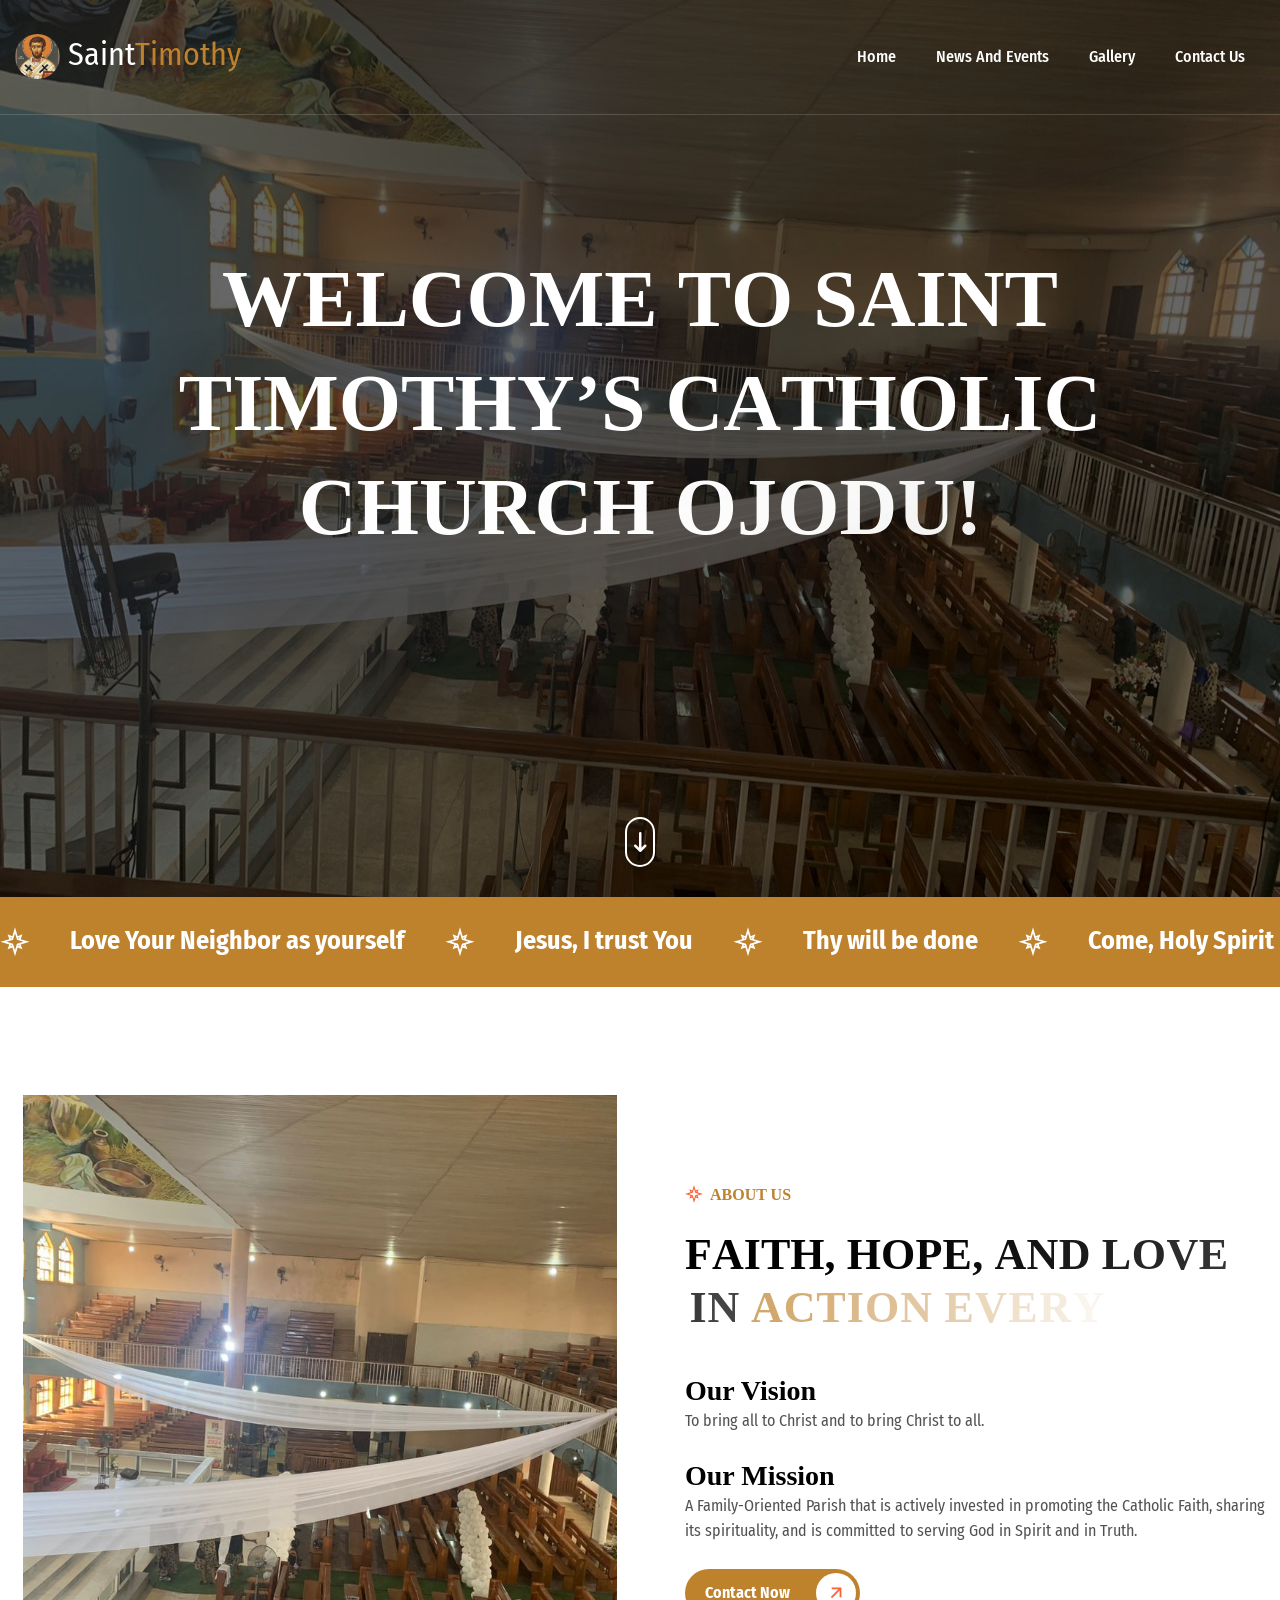
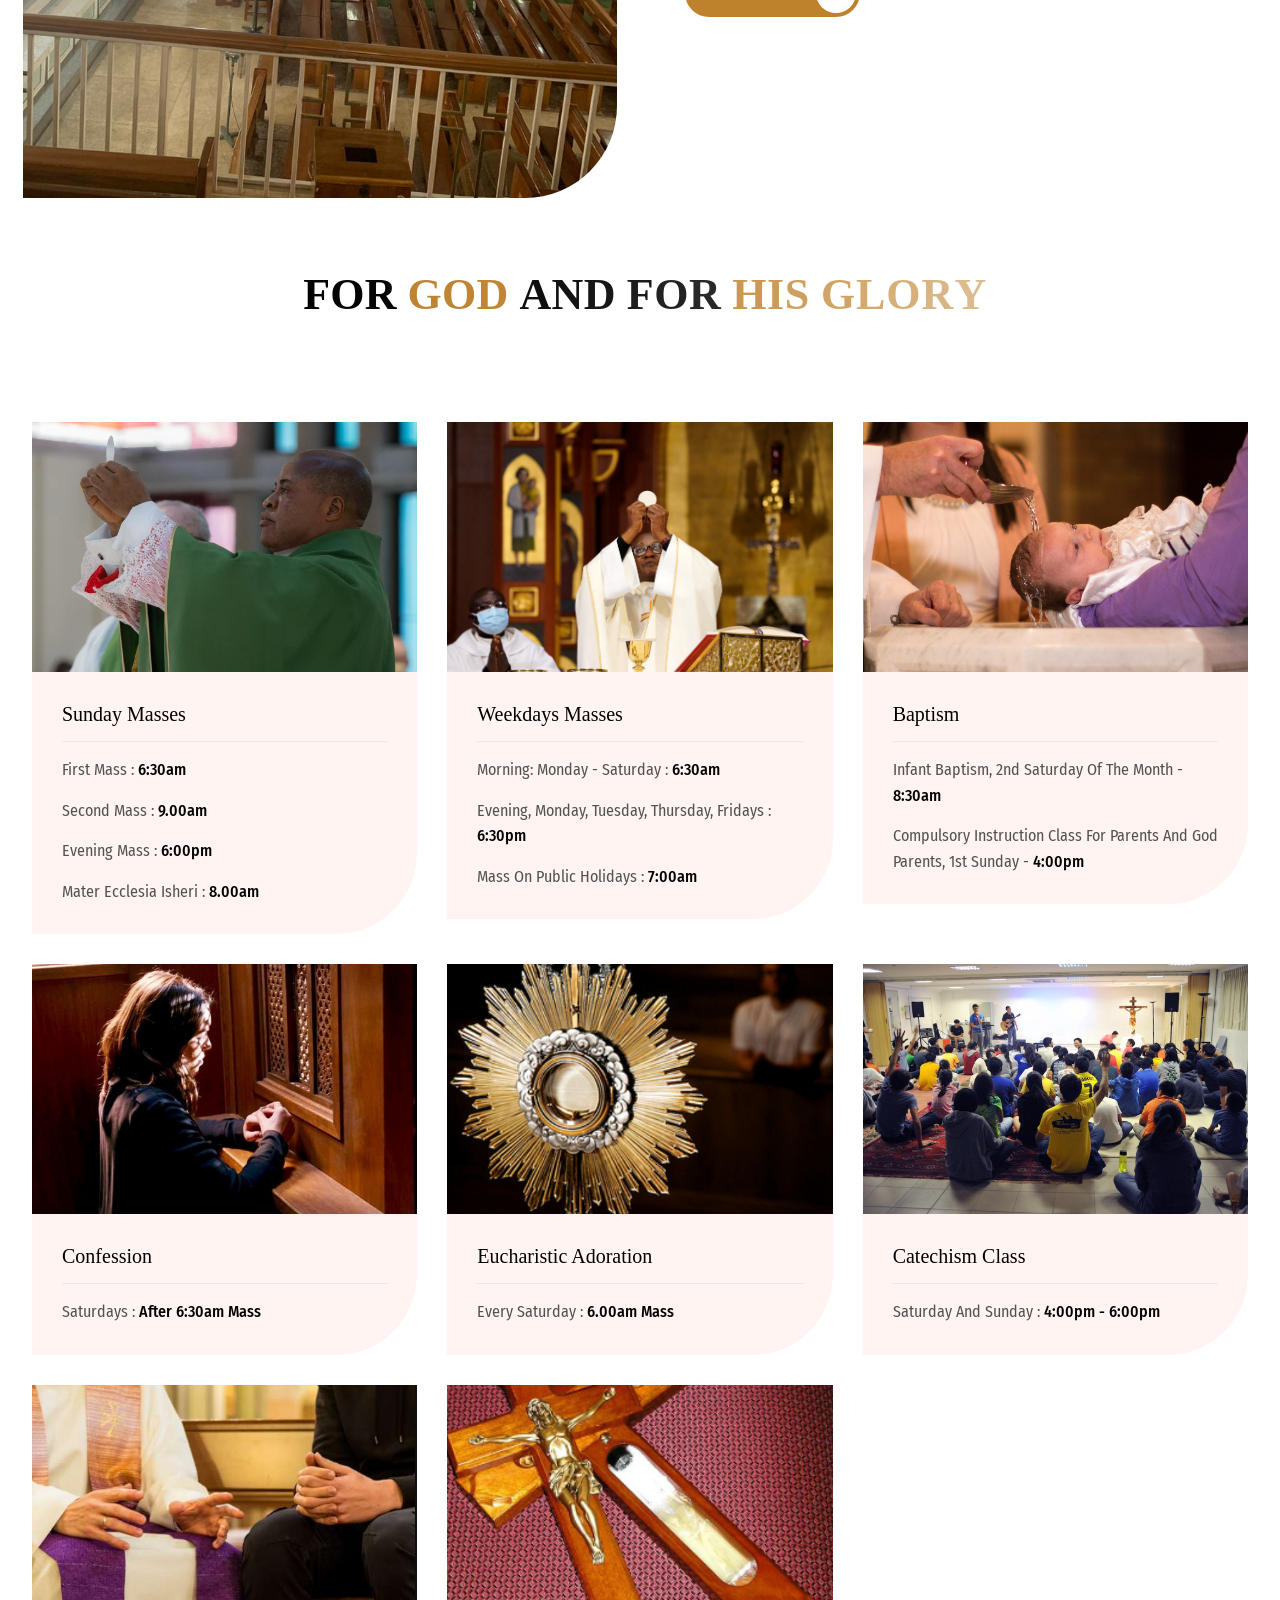
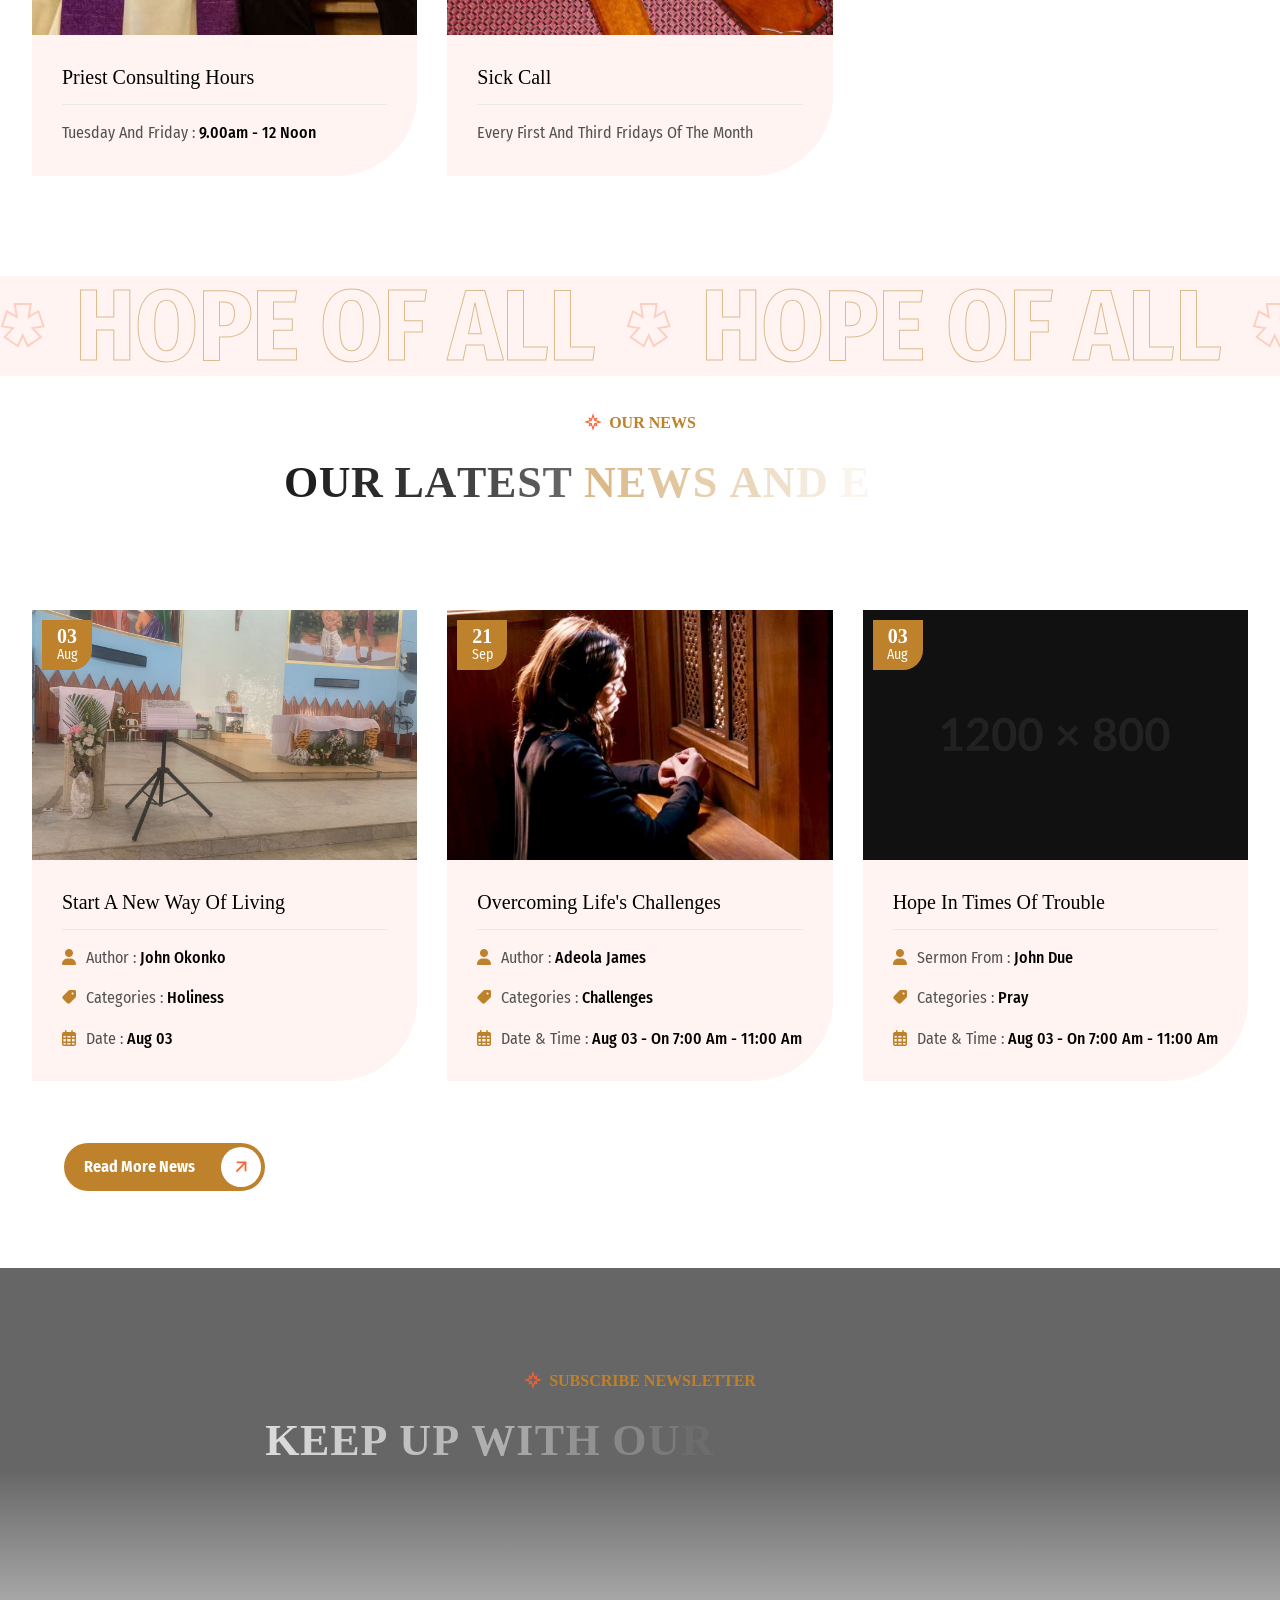
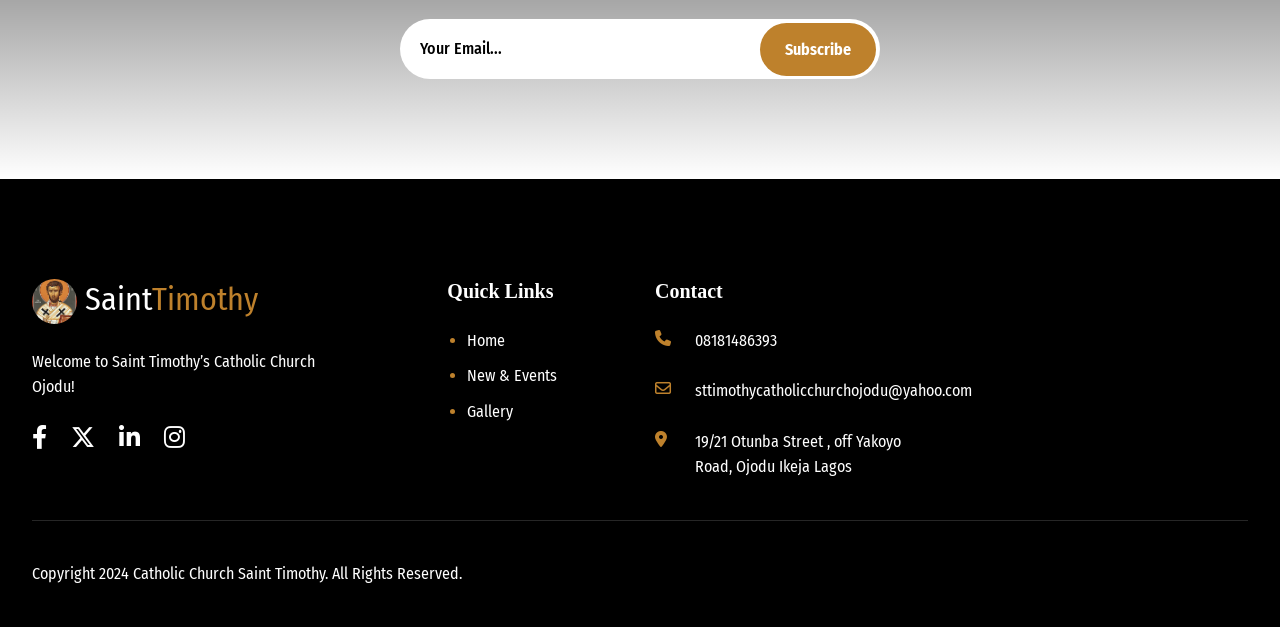
==== commit c639dd17: "dev" ====
--- a/index.html
+++ b/index.html
@@ -11,7 +11,7 @@
     <!-- Page Title -->
     <title>Saint Timothy’s Catholic Church Ojodu</title>
     <!-- Favicon Icon -->
-    <link rel="shortcut icon" type="image/x-icon" href="images/favicon.png" />
+    <link rel="shortcut icon" type="image/x-icon" href="images/timothy-logo.jpeg" />
     <!-- Google Fonts Css-->
     <link rel="preconnect" href="https://fonts.googleapis.com" />
     <link rel="preconnect" href="https://fonts.gstatic.com" crossorigin />
@@ -55,7 +55,7 @@
           <div class="container">
             <!-- Logo Start -->
             <a class="navbar-brand" href="./">
-              <!-- <img src="images/logo.svg" alt="Logo" /> -->
+              <img src="images/timothy-logo.jpeg" alt="Logo" />
               Saint<span>Timothy</span>
             </a>
             <!-- Logo End -->
@@ -341,7 +341,7 @@
               <div class="sermons-body">
                 <!-- Sermons Title Start -->
                 <div class="sermons-title">
-                  <h2>Holy Mass</h2>
+                  <h2>Sunday Masses</h2>
                 </div>
                 <!-- Sermons Title End -->
 
@@ -349,16 +349,76 @@
                 <div class="sermons-list">
                   <ul>
                     <li>
-                      <i class="fa-solid d-none fa-user"></i>Sunday Mases :
-                      <span>12:00noon</span>
-                    </li>
-                    <li>
-                      <i class="fa-solid d-none fa-tag"></i>Weekday Masses :
-                      <span>7:00am</span>
-                    </li>
-                    <li>
-                      <i class="fa-regular d-none fa-calendar-days"></i>Saturday
-                      Masses :
+                      <i class="fa-solid d-none fa-user"></i>First Mass : 
+                      <span>6:30am</span>
+                    </li>
+                    <li>
+                      <i class="fa-solid d-none fa-tag"></i>Second Mass : 
+                      <span>9.00am</span>
+                    </li>
+                    <li>
+                      <i class="fa-regular d-none fa-calendar-days"></i>Evening Mass :
+                      <span>6:00pm</span>
+                    </li>
+                    <li>
+                      <i class="fa-regular d-none fa-calendar-days"></i>Mater Ecclesia Isheri : 
+                      <span>8.00am</span>
+                    </li>
+                  </ul>
+                </div>
+                <!-- Sermons List End -->
+              </div>
+              <!-- Sermons Body End -->
+            </div>
+            <!-- Sermons Item End -->
+          </div>
+          
+          <div class="col-lg-4 col-md-6">
+            <!-- Sermons Item Start -->
+            <div class="sermons-item wow fadeInUp">
+              <!-- Sermons Image Start -->
+              <div class="sermons-image">
+                <figure>
+                  <!-- <a href="#" class="image-anime" data-cursor-text="View"> -->
+                  <img src="images/weekday-mass.png" alt="" />
+                  <!-- </a> -->
+                </figure>
+                <!-- Sermons Meta Start -->
+                <div class="sermons-meta d-none">
+                  <h3>03</h3>
+                  <p>aug</p>
+                </div>
+                <!-- Sermons Meta End -->
+
+                <div class="sermons-audio-icon d-none">
+                  <a href="#"
+                    ><img src="images/audio-play-icon.svg" alt=""
+                  /></a>
+                </div>
+              </div>
+              <!-- Sermons Image End -->
+
+              <!-- Sermons Body Start -->
+              <div class="sermons-body">
+                <!-- Sermons Title Start -->
+                <div class="sermons-title">
+                  <h2>Weekdays Masses</h2>
+                </div>
+                <!-- Sermons Title End -->
+
+                <!-- Sermons List Start -->
+                <div class="sermons-list">
+                  <ul>
+                    <li>
+                      <i class="fa-solid d-none fa-user"></i>Morning: Monday - Saturday : 
+                      <span>6:30am</span>
+                    </li>
+                    <li>
+                      <i class="fa-solid d-none fa-tag"></i>Evening, Monday, Tuesday, Thursday, Fridays :  
+                      <span>6:30pm</span>
+                    </li>
+                    <li>
+                      <i class="fa-regular d-none fa-calendar-days"></i>Mass on Public Holidays : 
                       <span>7:00am</span>
                     </li>
                   </ul>
@@ -408,13 +468,12 @@
                   <ul>
                     <li>
                       <i class="fa-solid d-none fa-user"></i>Infant baptism,
-                      Every 3rd Saturday :
-                      <span>7:45am</span>
-                    </li>
-                    <li>
-                      <i class="fa-solid d-none fa-tag"></i>Baptism
-                      instructions, Every 2nd Saturday :
-                      <span>8:00am</span>
+                      2nd Saturday of the Month - 
+                      <span>8:30am</span>
+                    </li>
+                    <li>
+                      <i class="fa-solid d-none fa-tag"></i>Compulsory Instruction Class for Parents and God Parents, 1st Sunday - 
+                      <span>4:00pm</span>
                     </li>
                   </ul>
                 </div>
@@ -463,7 +522,202 @@
                   <ul>
                     <li>
                       <i class="fa-solid fa-user d-none"></i>Saturdays :
-                      <span>8:00am (after morning mass) </span>
+                      <span>after 6:30am Mass </span>
+                    </li>
+                  </ul>
+                </div>
+                <!-- Sermons List End -->
+              </div>
+              <!-- Sermons Body End -->
+            </div>
+            <!-- Sermons Item End -->
+          </div>
+          
+          <div class="col-lg-4 col-md-6">
+            <!-- Sermons Item Start -->
+            <div class="sermons-item wow fadeInUp" data-wow-delay="0.5s">
+              <!-- Sermons Image Start -->
+              <div class="sermons-image">
+                <figure>
+                  <!-- <a href="#" class="image-anime" data-cursor-text="View"> -->
+                  <img src="images/Eucharistic-Adoration.png" alt="" />
+                  <!-- </a> -->
+                </figure>
+                <!-- Sermons Meta Start -->
+                <div class="sermons-meta d-none">
+                  <h3>03</h3>
+                  <p>aug</p>
+                </div>
+                <!-- Sermons Meta End -->
+
+                <div class="sermons-audio-icon">
+                  <a href="#"
+                    ><img src="images/audio-play-icon.svg" alt=""
+                  /></a>
+                </div>
+              </div>
+              <!-- Sermons Image End -->
+
+              <!-- Sermons Body Start -->
+              <div class="sermons-body">
+                <!-- Sermons Title Start -->
+                <div class="sermons-title">
+                  <h2>Eucharistic Adoration</h2>
+                </div>
+                <!-- Sermons Title End -->
+
+                <!-- Sermons List Start -->
+                <div class="sermons-list">
+                  <ul>
+                    <li>
+                      <i class="fa-solid fa-user d-none"></i>Every Saturday :
+                      <span>6.00am Mass</span>
+                    </li>
+                  </ul>
+                </div>
+                <!-- Sermons List End -->
+              </div>
+              <!-- Sermons Body End -->
+            </div>
+            <!-- Sermons Item End -->
+          </div>
+          
+          <div class="col-lg-4 col-md-6">
+            <!-- Sermons Item Start -->
+            <div class="sermons-item wow fadeInUp" data-wow-delay="0.5s">
+              <!-- Sermons Image Start -->
+              <div class="sermons-image">
+                <figure>
+                  <!-- <a href="#" class="image-anime" data-cursor-text="View"> -->
+                  <img src="images/catechism-class.png" alt="" />
+                  <!-- </a> -->
+                </figure>
+                <!-- Sermons Meta Start -->
+                <div class="sermons-meta d-none">
+                  <h3>03</h3>
+                  <p>aug</p>
+                </div>
+                <!-- Sermons Meta End -->
+
+                <div class="sermons-audio-icon">
+                  <a href="#"
+                    ><img src="images/audio-play-icon.svg" alt=""
+                  /></a>
+                </div>
+              </div>
+              <!-- Sermons Image End -->
+
+              <!-- Sermons Body Start -->
+              <div class="sermons-body">
+                <!-- Sermons Title Start -->
+                <div class="sermons-title">
+                  <h2>Catechism Class </h2>
+                </div>
+                <!-- Sermons Title End -->
+
+                <!-- Sermons List Start -->
+                <div class="sermons-list">
+                  <ul>
+                    <li>
+                      <i class="fa-solid fa-user d-none"></i>Saturday and Sunday :
+                      <span>4:00pm - 6:00pm</span>
+                    </li>
+                  </ul>
+                </div>
+                <!-- Sermons List End -->
+              </div>
+              <!-- Sermons Body End -->
+            </div>
+            <!-- Sermons Item End -->
+          </div>
+          
+          <div class="col-lg-4 col-md-6">
+            <!-- Sermons Item Start -->
+            <div class="sermons-item wow fadeInUp" data-wow-delay="0.5s">
+              <!-- Sermons Image Start -->
+              <div class="sermons-image">
+                <figure>
+                  <!-- <a href="#" class="image-anime" data-cursor-text="View"> -->
+                  <img src="images/priest-consultation.png" alt="" />
+                  <!-- </a> -->
+                </figure>
+                <!-- Sermons Meta Start -->
+                <div class="sermons-meta d-none">
+                  <h3>03</h3>
+                  <p>aug</p>
+                </div>
+                <!-- Sermons Meta End -->
+
+                <div class="sermons-audio-icon">
+                  <a href="#"
+                    ><img src="images/audio-play-icon.svg" alt=""
+                  /></a>
+                </div>
+              </div>
+              <!-- Sermons Image End -->
+
+              <!-- Sermons Body Start -->
+              <div class="sermons-body">
+                <!-- Sermons Title Start -->
+                <div class="sermons-title">
+                  <h2>Priest Consulting Hours</h2>
+                </div>
+                <!-- Sermons Title End -->
+
+                <!-- Sermons List Start -->
+                <div class="sermons-list">
+                  <ul>
+                    <li>
+                      <i class="fa-solid fa-user d-none"></i>Tuesday and Friday : 
+                      <span>9.00am - 12 Noon</span>
+                    </li>
+                  </ul>
+                </div>
+                <!-- Sermons List End -->
+              </div>
+              <!-- Sermons Body End -->
+            </div>
+            <!-- Sermons Item End -->
+          </div>
+          
+          <div class="col-lg-4 col-md-6">
+            <!-- Sermons Item Start -->
+            <div class="sermons-item wow fadeInUp" data-wow-delay="0.5s">
+              <!-- Sermons Image Start -->
+              <div class="sermons-image">
+                <figure>
+                  <!-- <a href="#" class="image-anime" data-cursor-text="View"> -->
+                  <img src="images/sick-call.png" alt="" />
+                  <!-- </a> -->
+                </figure>
+                <!-- Sermons Meta Start -->
+                <div class="sermons-meta d-none">
+                  <h3>03</h3>
+                  <p>aug</p>
+                </div>
+                <!-- Sermons Meta End -->
+
+                <div class="sermons-audio-icon">
+                  <a href="#"
+                    ><img src="images/audio-play-icon.svg" alt=""
+                  /></a>
+                </div>
+              </div>
+              <!-- Sermons Image End -->
+
+              <!-- Sermons Body Start -->
+              <div class="sermons-body">
+                <!-- Sermons Title Start -->
+                <div class="sermons-title">
+                  <h2>Sick Call</h2>
+                </div>
+                <!-- Sermons Title End -->
+
+                <!-- Sermons List Start -->
+                <div class="sermons-list">
+                  <ul>
+                    <li>
+                      <i class="fa-solid fa-user d-none"></i>Every First and Third Fridays of the month
                     </li>
                   </ul>
                 </div>
@@ -1591,7 +1845,7 @@
               <!-- Footer Logo Start -->
               <div class="footer-logo">
                 <a class="navbar-brand" href="./">
-                  <!-- <img src="images/logo.svg" alt="Logo" /> -->
+                  <img src="images/timothy-logo.jpeg" alt="Logo" style="width: 45px; height: 45px; object-fit: cover;"/>
                   Saint<span>Timothy</span>
                 </a>
               </div>
@@ -1600,8 +1854,7 @@
               <!-- About Footer Content Start -->
               <div class="about-footer-content">
                 <p>
-                  Lorem Ipsum is simply dummy text of printing and typesetting
-                  industry. Lorem Ipsum has been the industry's.
+                  Welcome to Saint Timothy’s Catholic Church Ojodu!
                 </p>
               </div>
               <!-- Footer Social Links Start -->
@@ -1652,7 +1905,7 @@
                     <i class="fa-solid fa-phone"></i>
                   </div>
                   <div class="footer-info-box-content">
-                    <p>(+0) 789 345 012</p>
+                    <p>08181486393</p>
                   </div>
                 </div>
                 <!-- Footer Info Box End -->
@@ -1663,7 +1916,7 @@
                     <i class="fa-regular fa-envelope"></i>
                   </div>
                   <div class="footer-info-box-content">
-                    <p>domain@gmail.com</p>
+                    <p>sttimothycatholicchurchojodu@yahoo.com</p>
                   </div>
                 </div>
                 <!-- Footer Info Box End -->
@@ -1674,7 +1927,7 @@
                     <i class="fa-solid fa-location-dot"></i>
                   </div>
                   <div class="footer-info-box-content">
-                    <p>24/11 Robert Road,New York,USA</p>
+                    <p>19/21 Otunba Street , off Yakoyo Road, Ojodu Ikeja Lagos</p>
                   </div>
                 </div>
                 <!-- Footer Info Box End -->
--- a/css/custom.css
+++ b/css/custom.css
@@ -497,7 +497,18 @@
 	margin: 0;
 	font-size: 2rem;
 	color: #fff;
-}
+	width: 45px;
+	height: 45px;
+	border-radius: 50%;
+}
+
+.navbar-brand img{
+	width: 100%;
+	border-radius: 50%;
+	object-fit: cover;
+	height: 100%;
+}
+
 .navbar-brand span{
 	color: var(--accent-color);
 }
@@ -1669,6 +1680,7 @@
 
 .sermons-image{
 	position: relative;
+	
 }
 
 .sermons-image a{
@@ -1676,11 +1688,16 @@
 	cursor: none;
 }
 
-.sermons-image figure a img{
+.sermons-image figure img{
 	width: 100%;
 	aspect-ratio: 1 / 0.72;
 	object-fit: cover;
+	height: 250px !important;
 	transition: all 0.5s ease-in-out;
+}
+
+.sermons-image .sermons-audio-icon{
+	display: none;
 }
 
 .sermons-item:hover .sermons-image figure a img{
@@ -2462,6 +2479,18 @@
 	background-size: cover;
 	padding: 190px 0 100px;
 	margin-top: -118px;
+}
+
+.page-header.gallery{
+	background: url('../images/gallery-1\ \(3\).JPG');
+	background-position: center center;
+	background-size: cover;
+}
+
+.page-header.contact{
+	background: url('../images/contact-us.jpg');
+	background-position: center center;
+	background-size: cover;
 }
 
 .page-header::before{
@@ -4419,6 +4448,12 @@
 	padding: 100px 0;
 }
 
+.page-contact-us .con{
+	width: 90vw;
+	margin: auto;
+	max-width: 1140px;
+}
+
 .contact-information{
 	margin-right: 50px;
 }
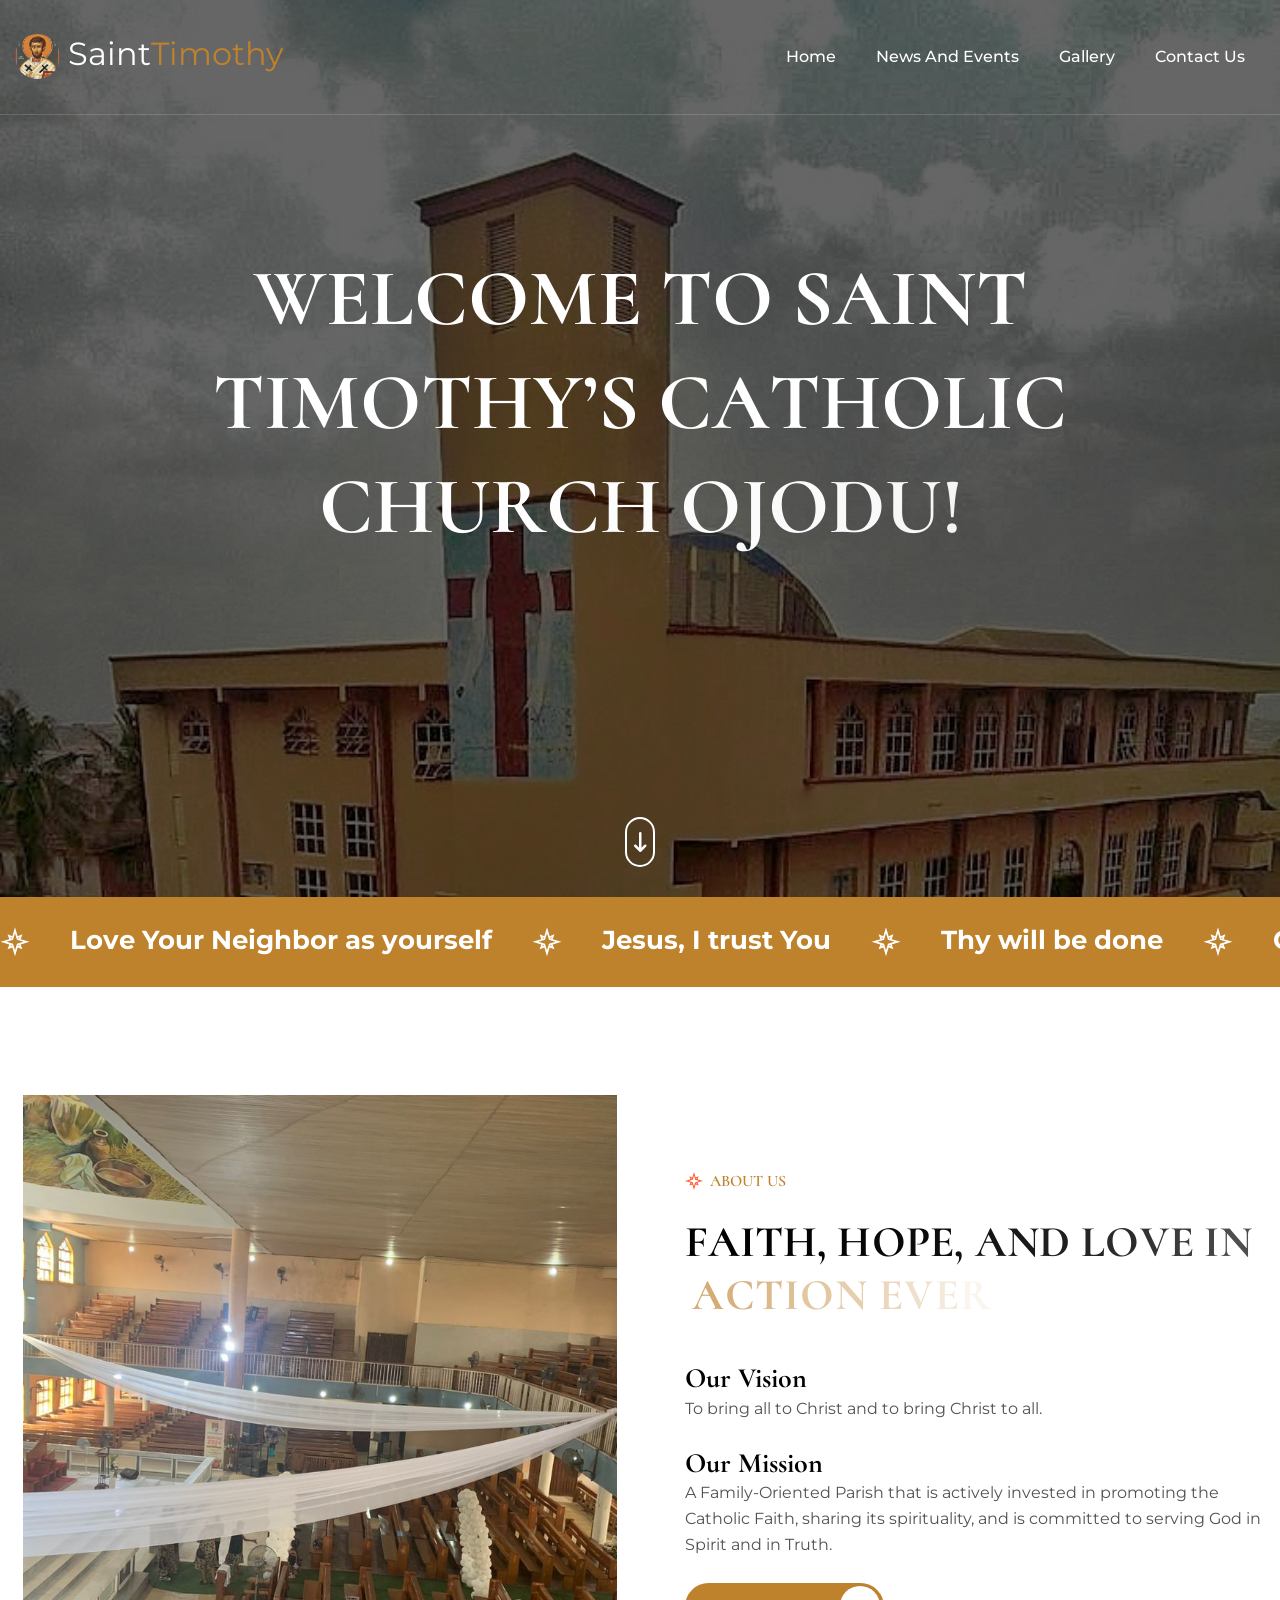
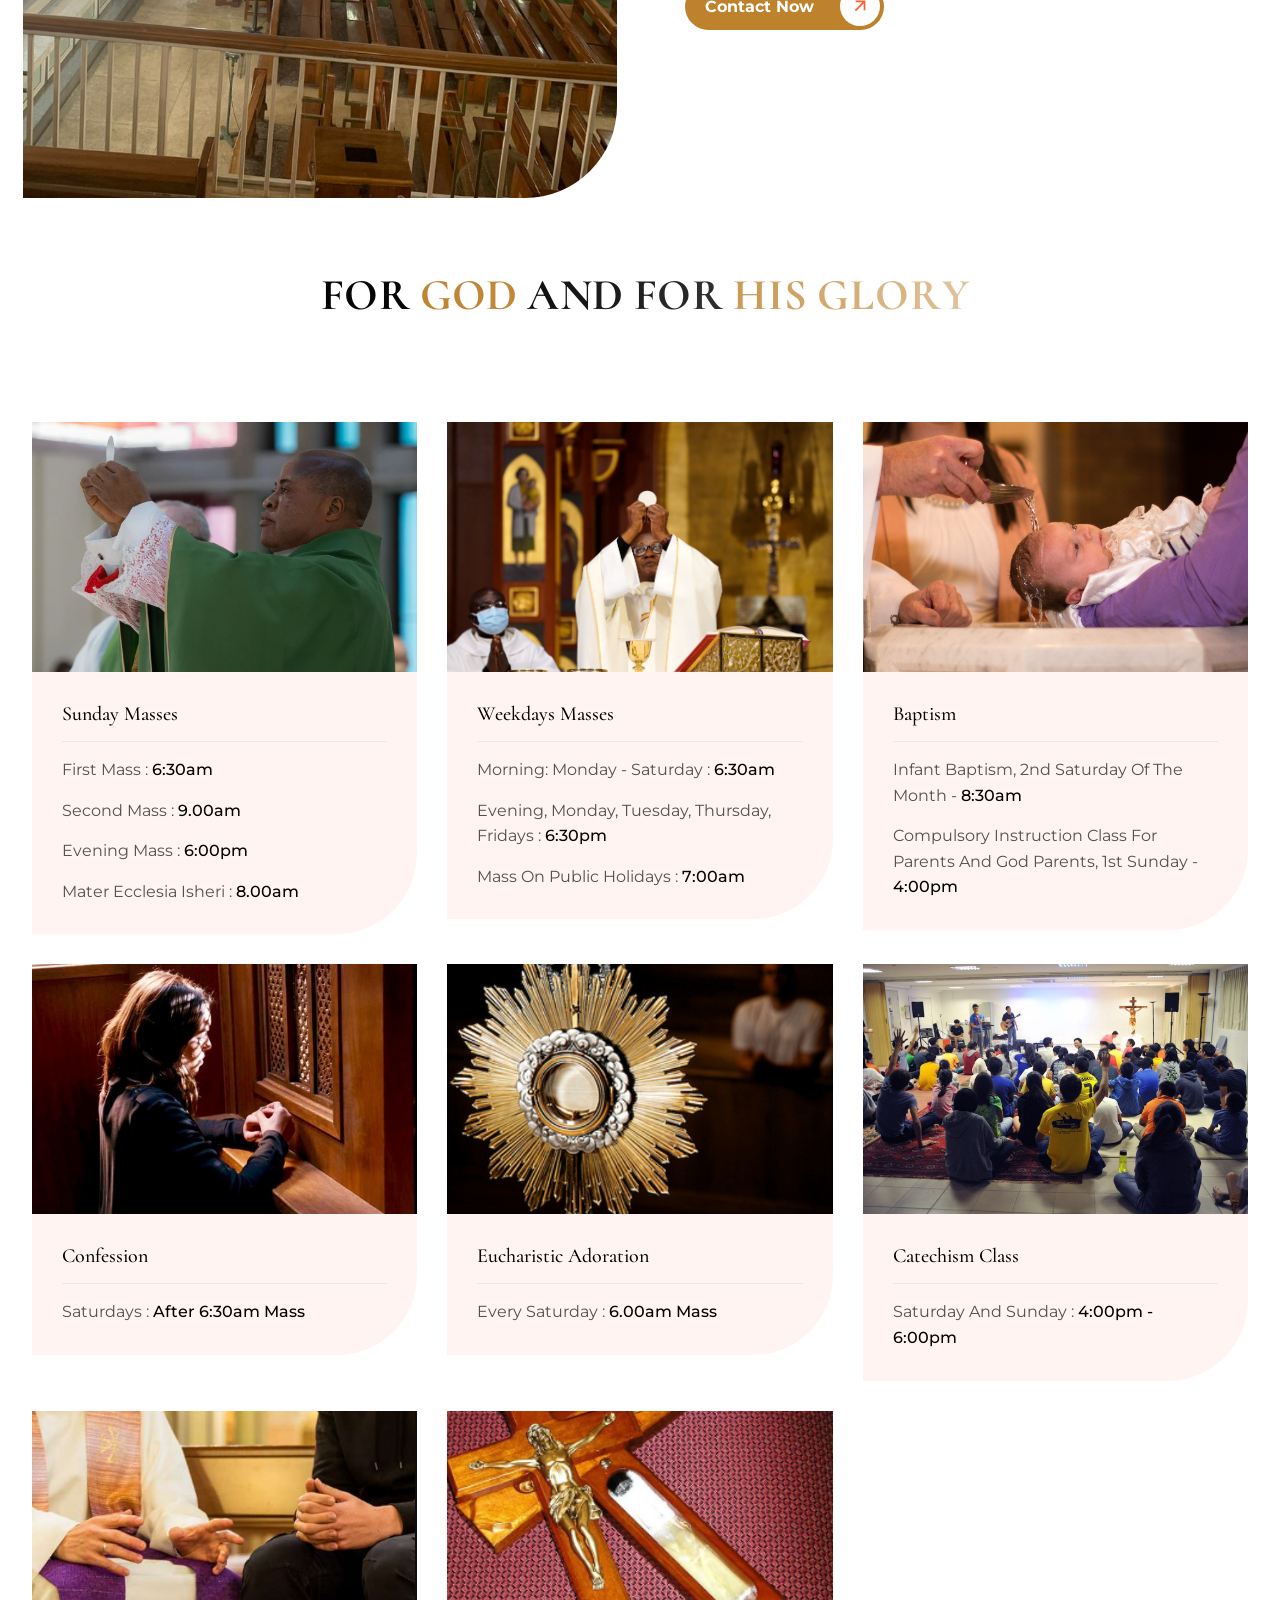
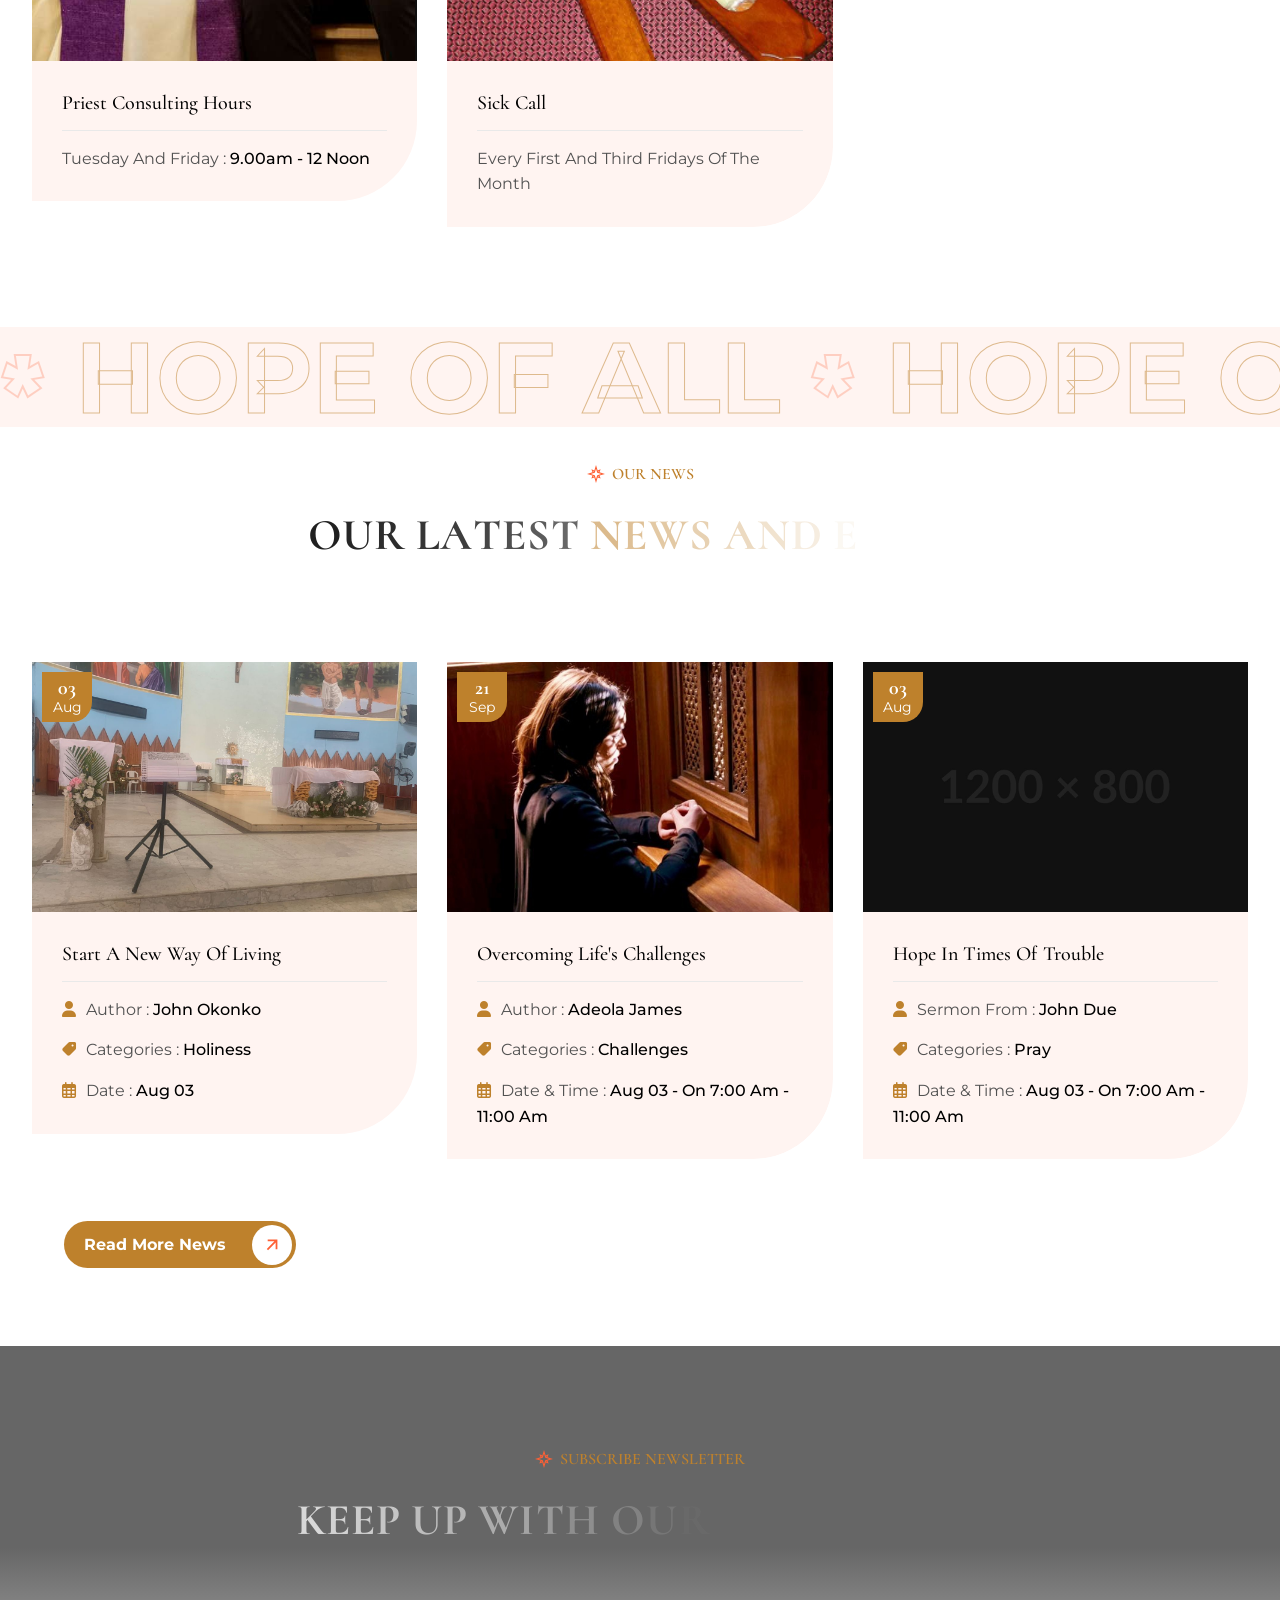
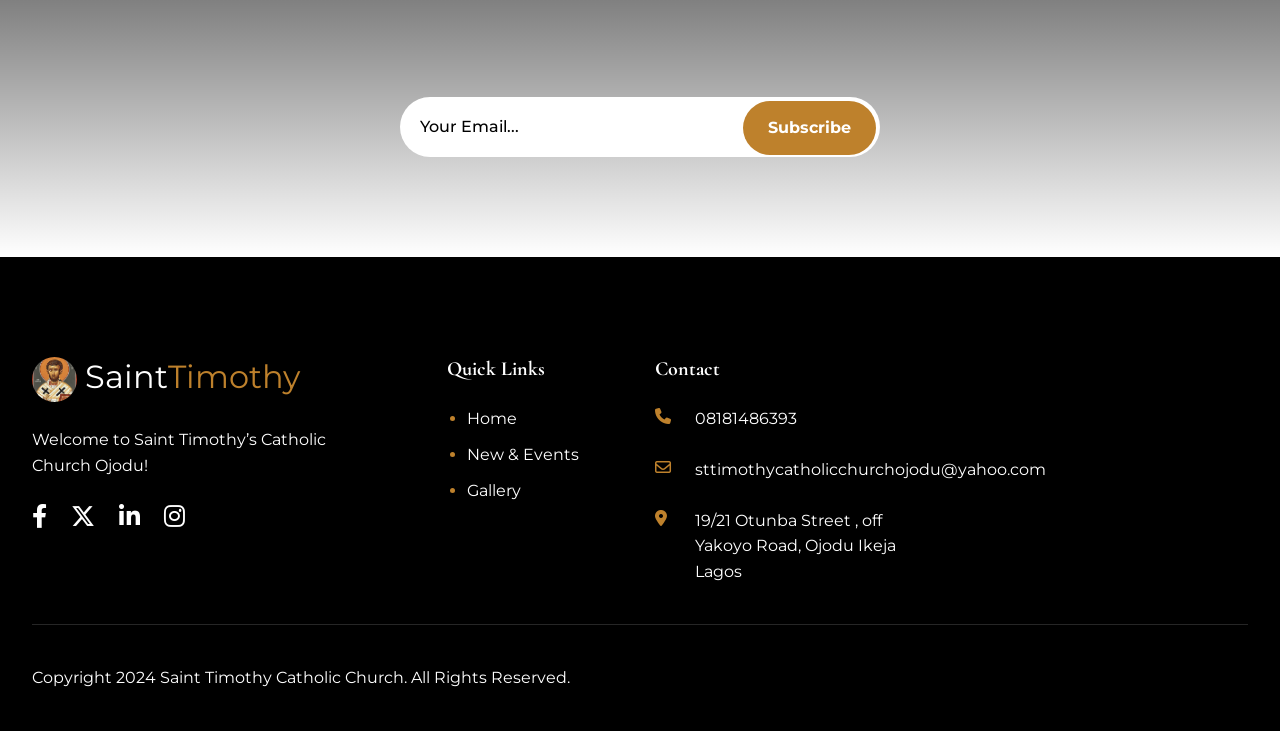
==== commit b1dace4f: "dev" ====
--- a/index.html
+++ b/index.html
@@ -43,7 +43,7 @@
     <div class="preloader">
       <div class="loading-container">
         <div class="loading"></div>
-        <div id="loading-icon"><img src="images/loader.svg" alt="" /></div>
+        <div id="loading-icon"><img src="images/timothy-logo.jpeg" alt="" /></div>
       </div>
     </div>
     <!-- Preloader End -->
@@ -1944,7 +1944,7 @@
             <div class="col-lg-6 col-md-6">
               <!-- Footer Copyright Start -->
               <div class="footer-copyright-text">
-                <p>Copyright 2024 Catholic Church Saint Timothy. All Rights Reserved.</p>
+                <p>Copyright 2024 Saint Timothy Catholic Church. All Rights Reserved.</p>
               </div>
               <!-- Footer Copyright End -->
             </div>
--- a/css/custom.css
+++ b/css/custom.css
@@ -734,7 +734,7 @@
 
 .hero{
 	position: relative;
-	background: var(--primary-color) url('../images/church-auditorium.jpeg') no-repeat;
+	background: var(--primary-color) url('../images/gallery-1\ \(3\).JPG') no-repeat;
 	background-position: center center;
 	background-size: cover;
 	min-height: 100vh;
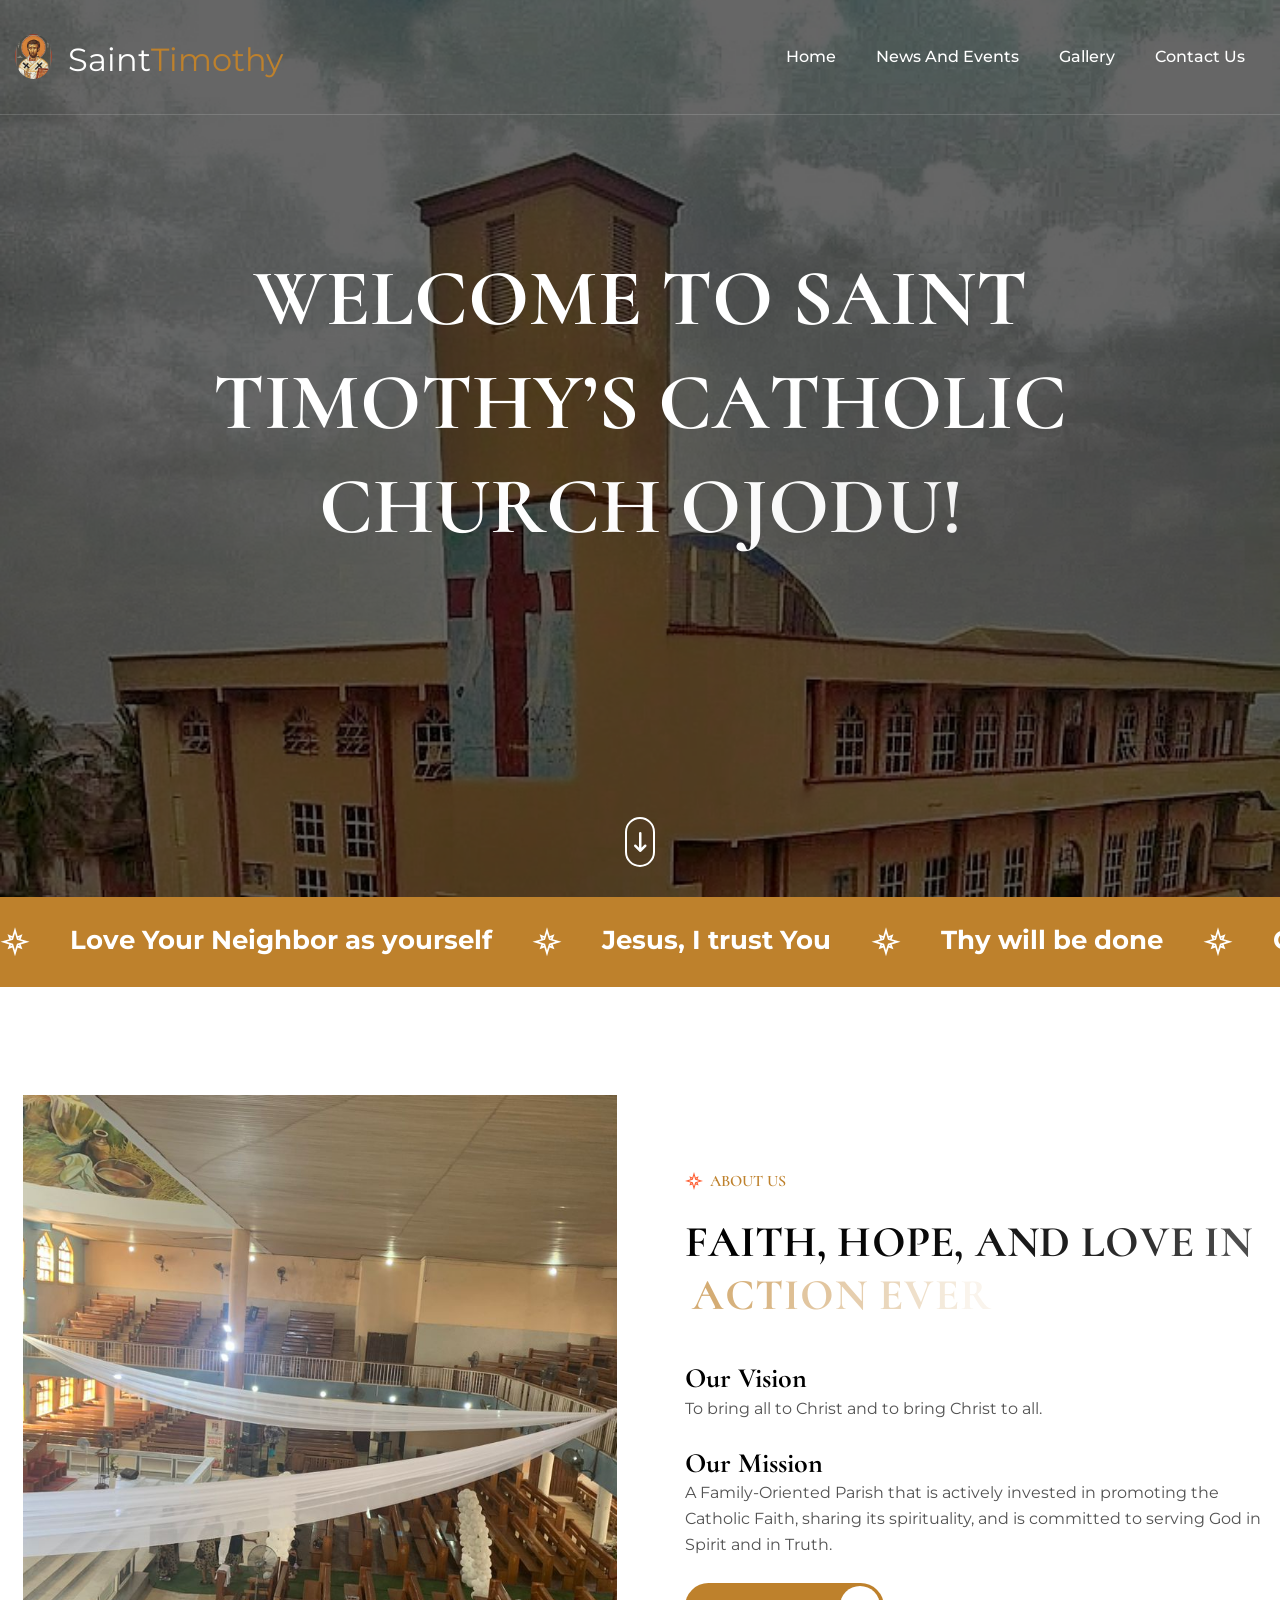
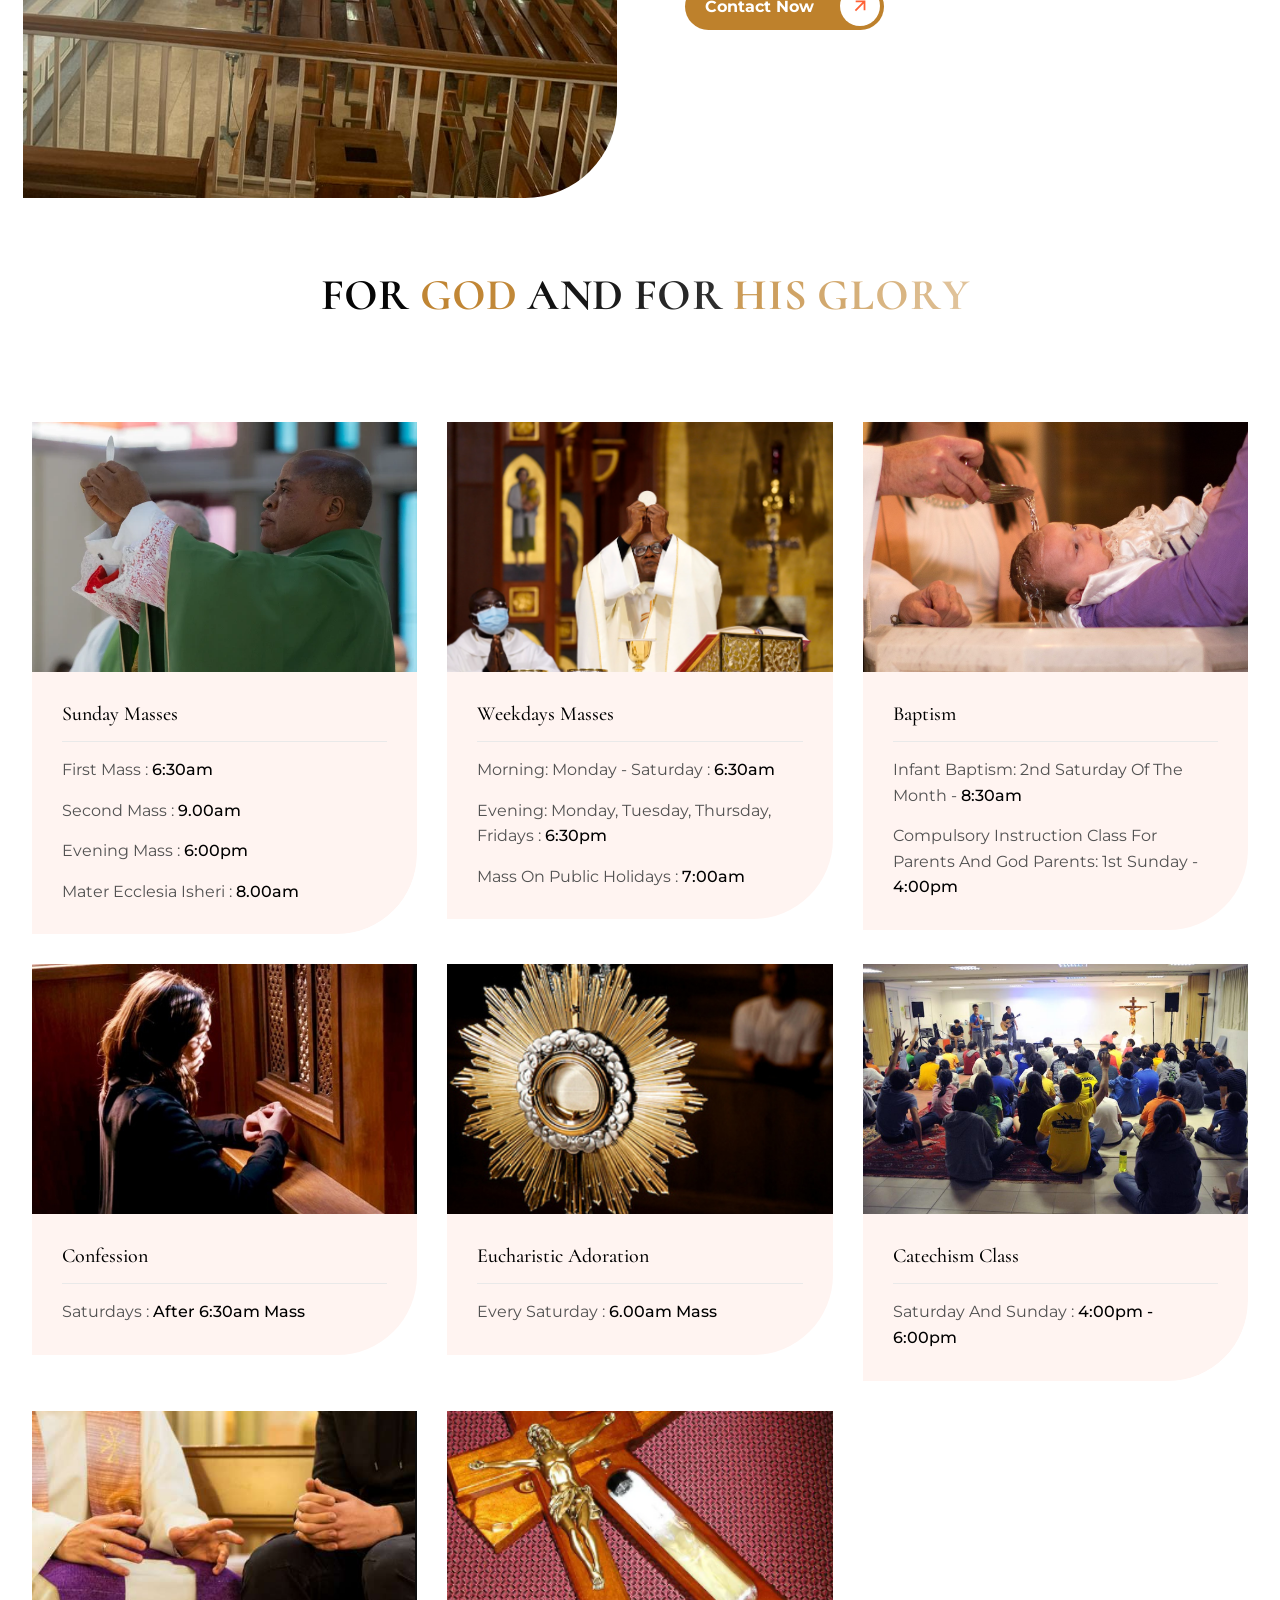
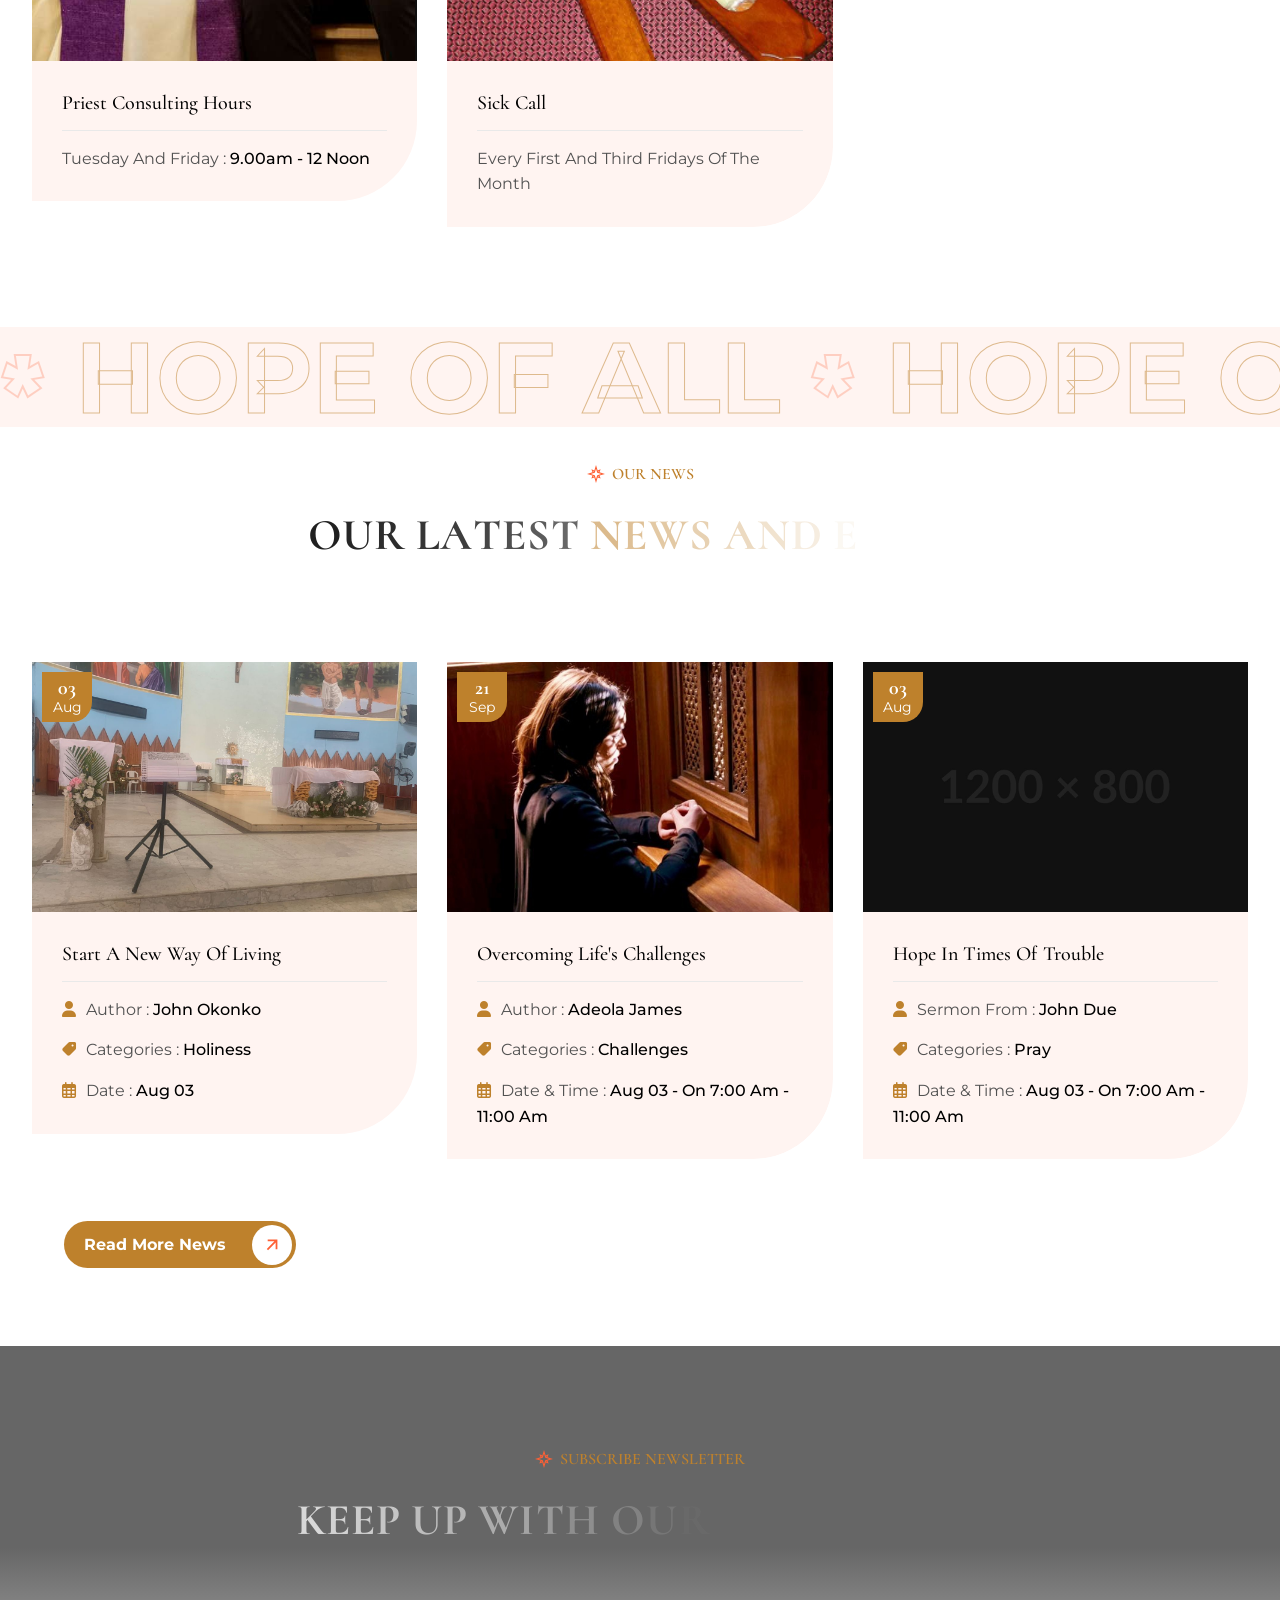
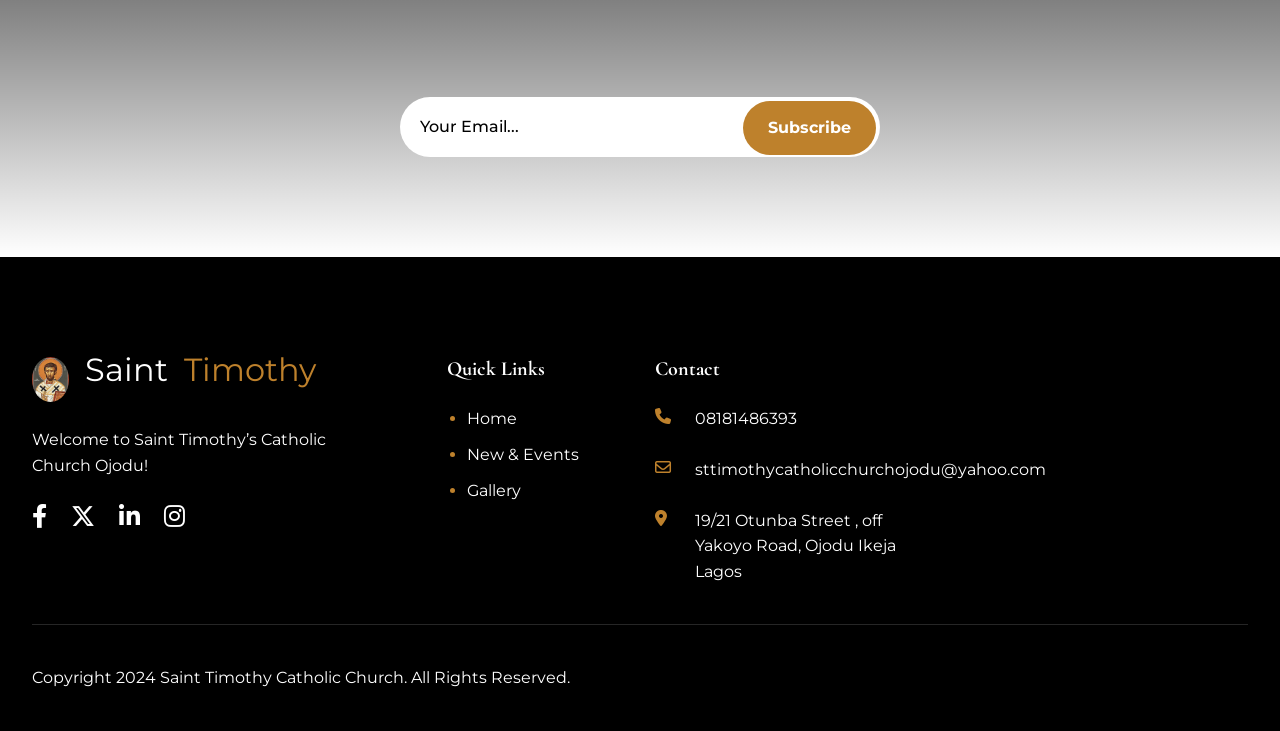
==== commit 1a88c084: "dev" ====
--- a/index.html
+++ b/index.html
@@ -56,7 +56,7 @@
             <!-- Logo Start -->
             <a class="navbar-brand" href="./">
               <img src="images/timothy-logo.jpeg" alt="Logo" />
-              Saint<span>Timothy</span>
+              <p>Saint<span>Timothy</span></p>
             </a>
             <!-- Logo End -->
 
@@ -414,7 +414,7 @@
                       <span>6:30am</span>
                     </li>
                     <li>
-                      <i class="fa-solid d-none fa-tag"></i>Evening, Monday, Tuesday, Thursday, Fridays :  
+                      <i class="fa-solid d-none fa-tag"></i>Evening: Monday, Tuesday, Thursday, Fridays :  
                       <span>6:30pm</span>
                     </li>
                     <li>
@@ -467,12 +467,12 @@
                 <div class="sermons-list">
                   <ul>
                     <li>
-                      <i class="fa-solid d-none fa-user"></i>Infant baptism,
+                      <i class="fa-solid d-none fa-user"></i>Infant baptism:
                       2nd Saturday of the Month - 
                       <span>8:30am</span>
                     </li>
                     <li>
-                      <i class="fa-solid d-none fa-tag"></i>Compulsory Instruction Class for Parents and God Parents, 1st Sunday - 
+                      <i class="fa-solid d-none fa-tag"></i>Compulsory Instruction Class for Parents and God Parents: 1st Sunday - 
                       <span>4:00pm</span>
                     </li>
                   </ul>
--- a/css/custom.css
+++ b/css/custom.css
@@ -499,18 +499,29 @@
 	color: #fff;
 	width: 45px;
 	height: 45px;
+	display: flex;
+	gap: 1rem;
 	border-radius: 50%;
 }
 
+
+
 .navbar-brand img{
-	width: 100%;
+	/* width: 100%; */
 	border-radius: 50%;
 	object-fit: cover;
-	height: 100%;
+	/* height: 100%; */
 }
 
 .navbar-brand span{
 	color: var(--accent-color);
+}
+
+
+@media screen and (max-width: 480px) {
+	header .navbar-brand p{
+		display: none;
+	}
 }
 
 .main-menu .nav-menu-wrapper{
@@ -736,7 +747,7 @@
 	position: relative;
 	background: var(--primary-color) url('../images/gallery-1\ \(3\).JPG') no-repeat;
 	background-position: center center;
-	background-size: cover;
+	background-size: 120%;
 	min-height: 100vh;
 	overflow: hidden;
 	padding: 250px 0;
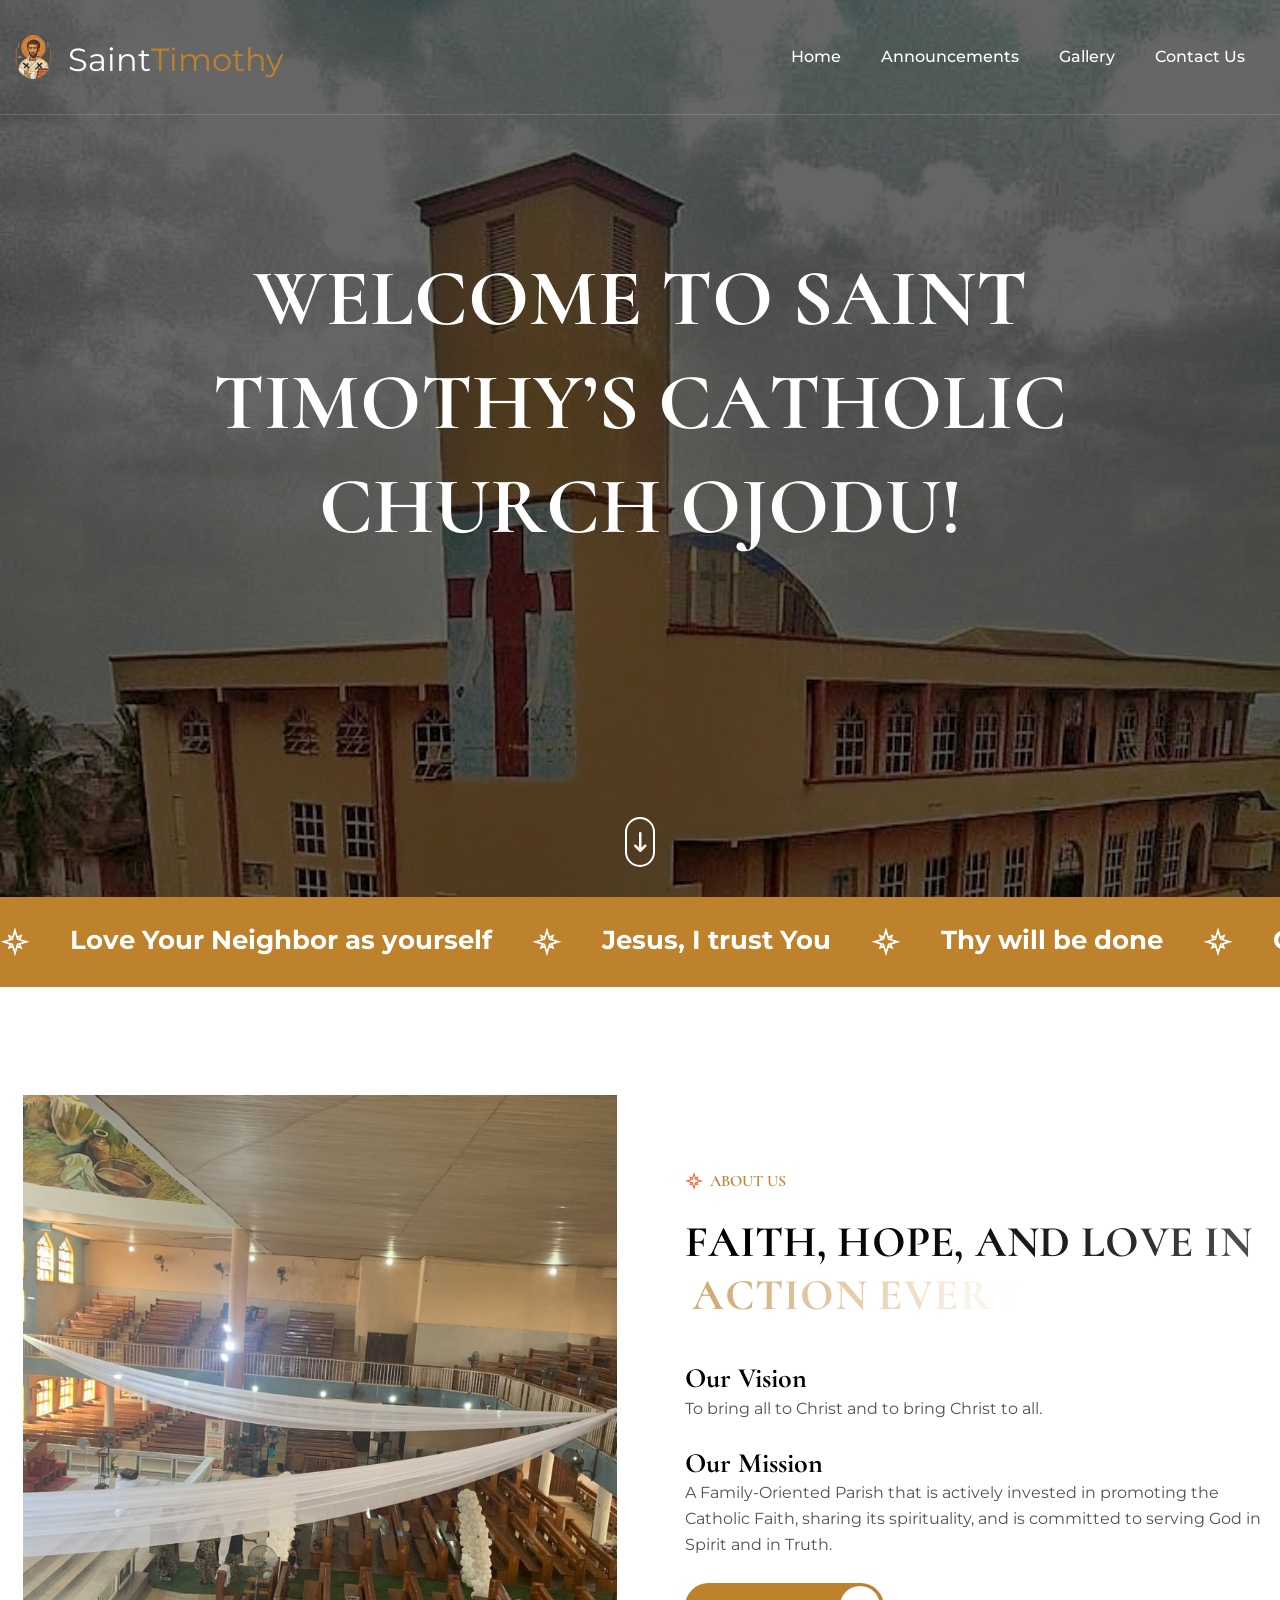
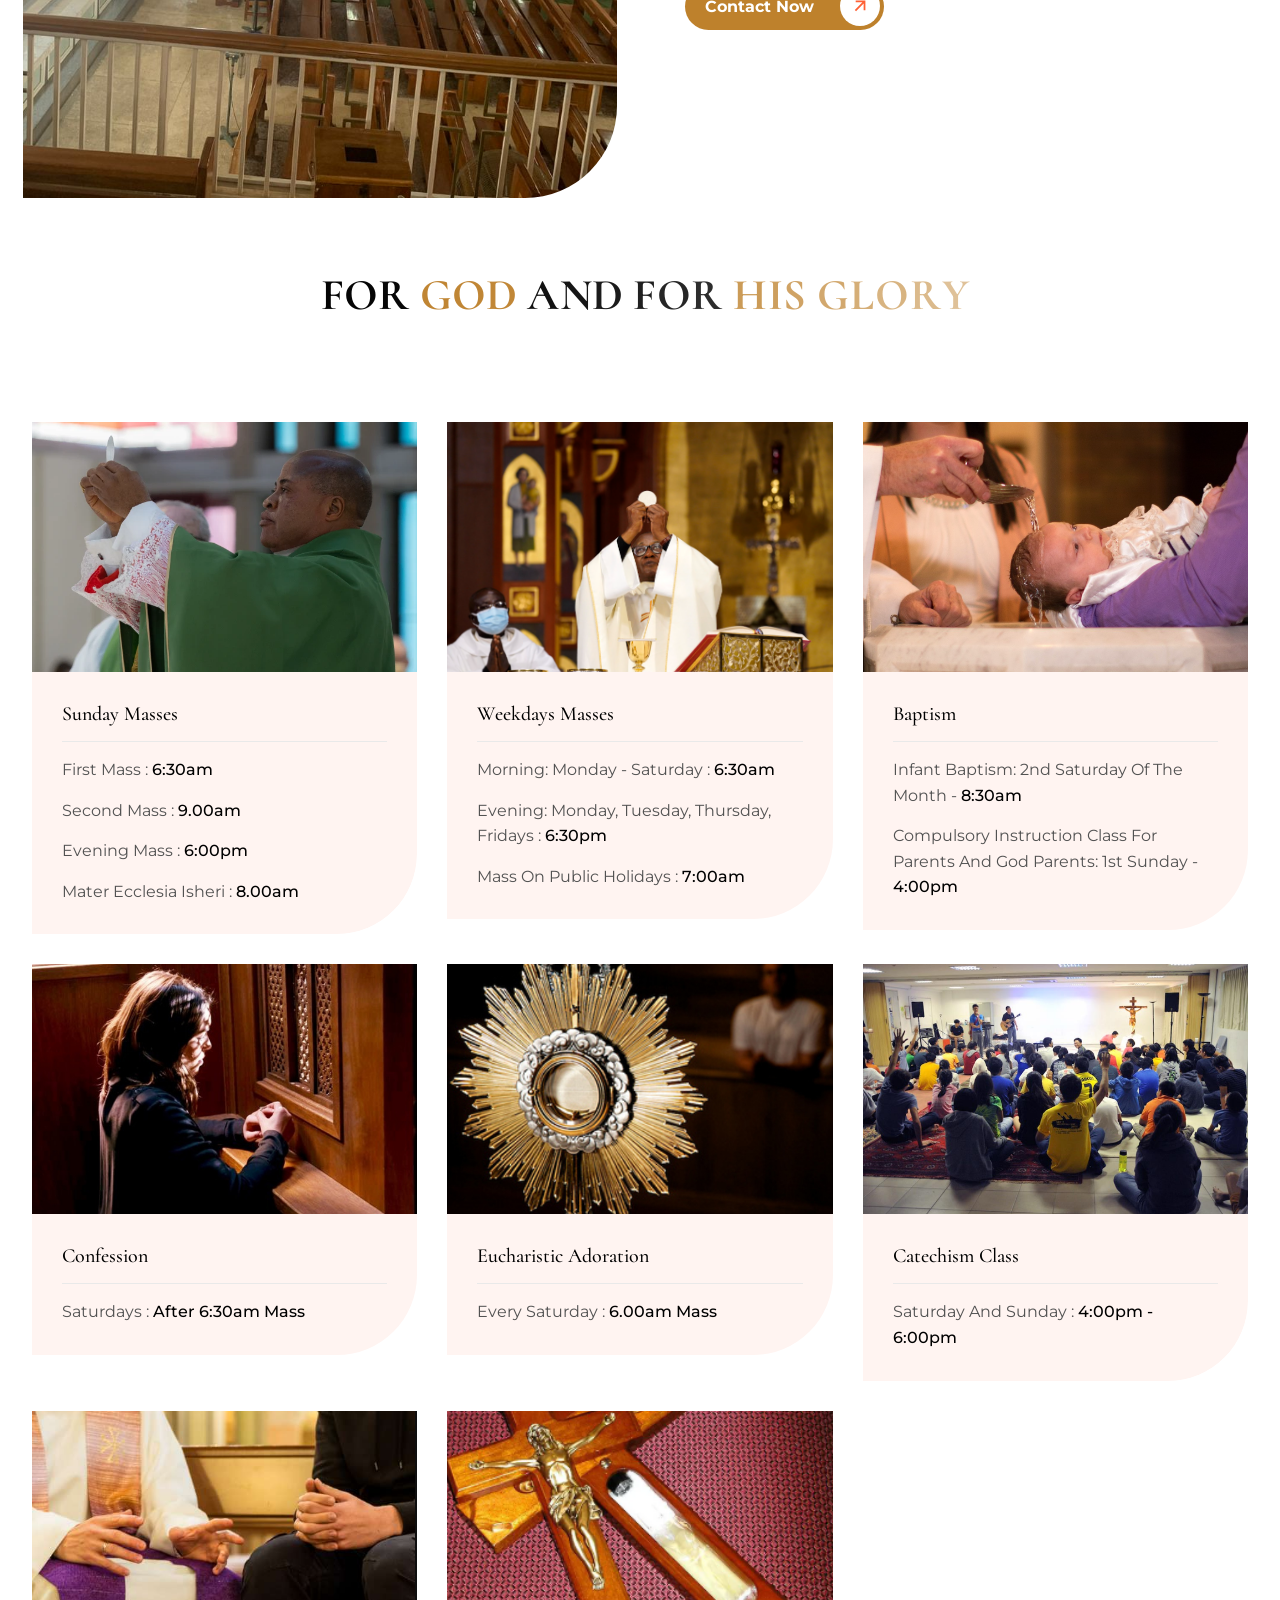
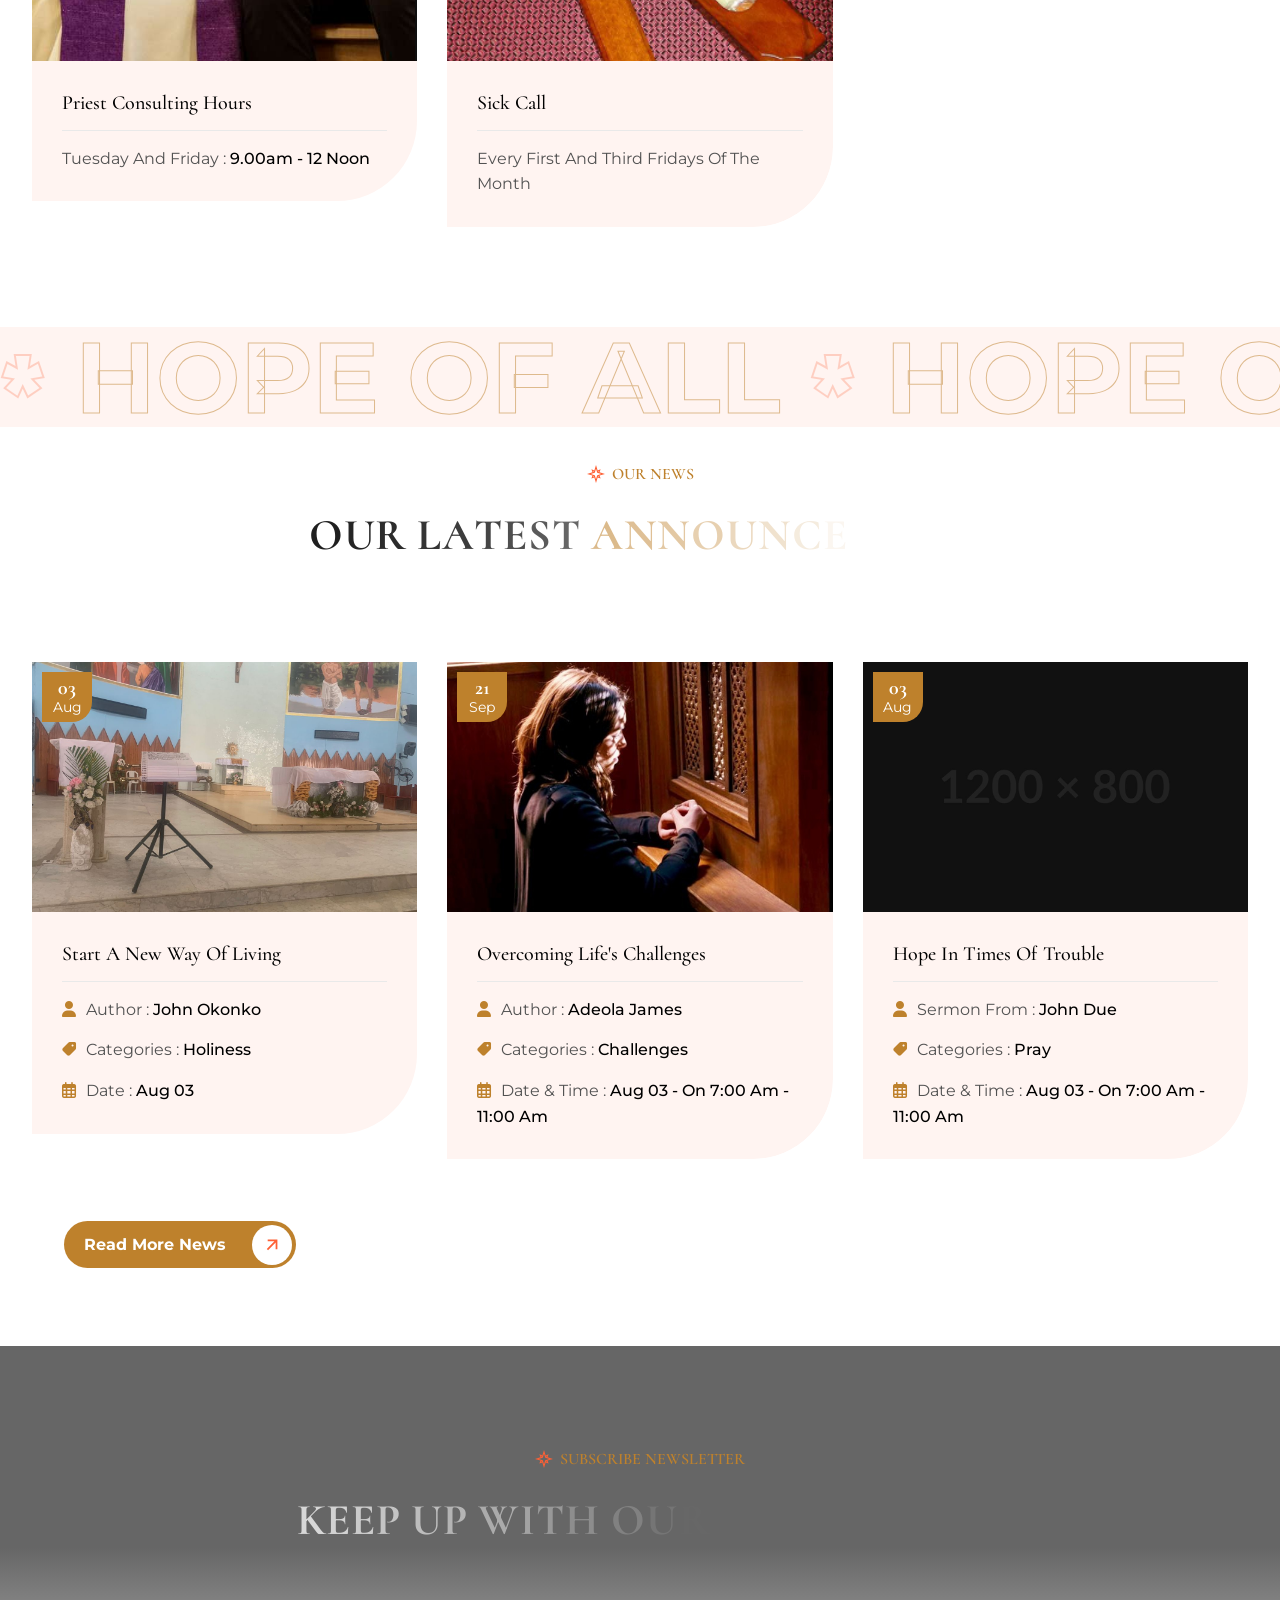
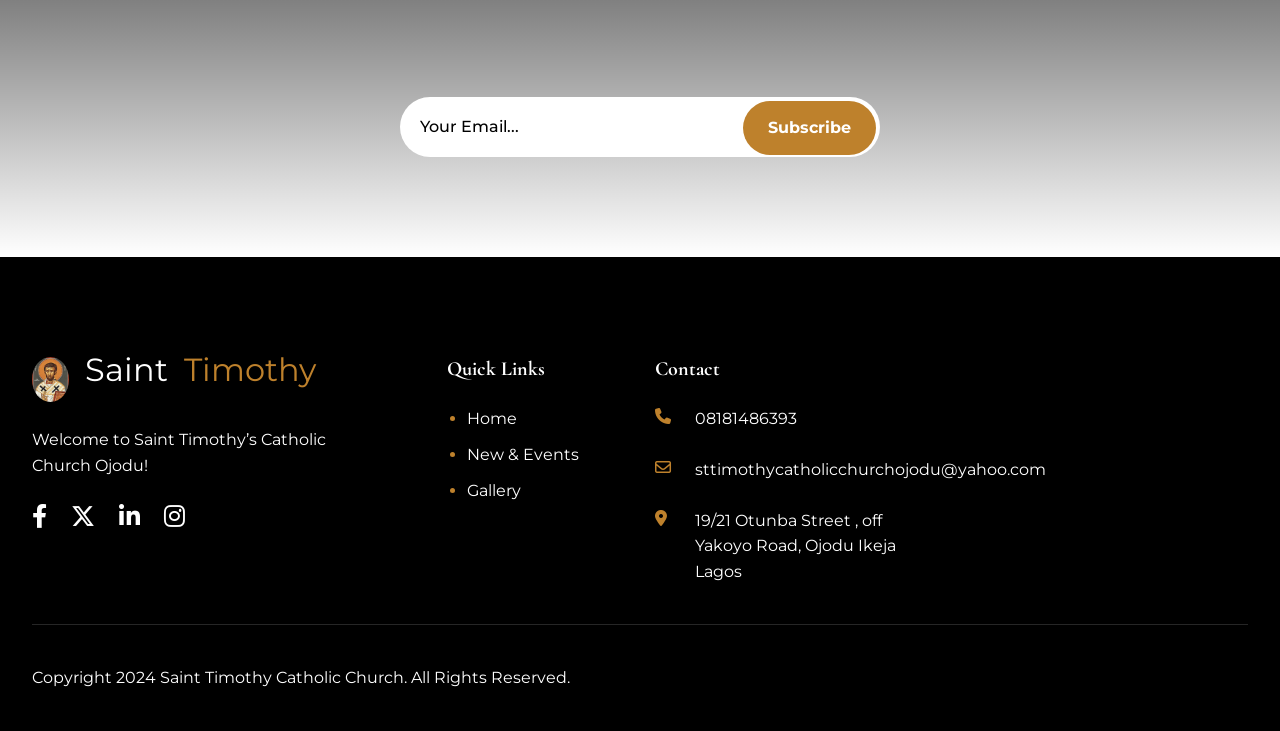
==== commit 0d88b580: "dev" ====
--- a/index.html
+++ b/index.html
@@ -68,7 +68,7 @@
                     <a class="nav-link" href="./">Home</a>
                   </li>
                   <li class="nav-item">
-                    <a class="nav-link" href="./blog.html">News and Events</a>
+                    <a class="nav-link" href="./blog.html">Announcements</a>
                   </li>
                   <li class="nav-item">
                     <a class="nav-link" href="./gallery.html">Gallery</a>
@@ -1223,7 +1223,7 @@
       <div class="section-title text-center">
         <h3 class="wow fadeInUp">our news</h3>
         <h2 class="text-anime-style-2" data-cursor="-opaque">
-          Our Latest <span>News and Events</span>
+          Our Latest <span>Announcements</span>
         </h2>
       </div>
       <!-- Section Title End -->
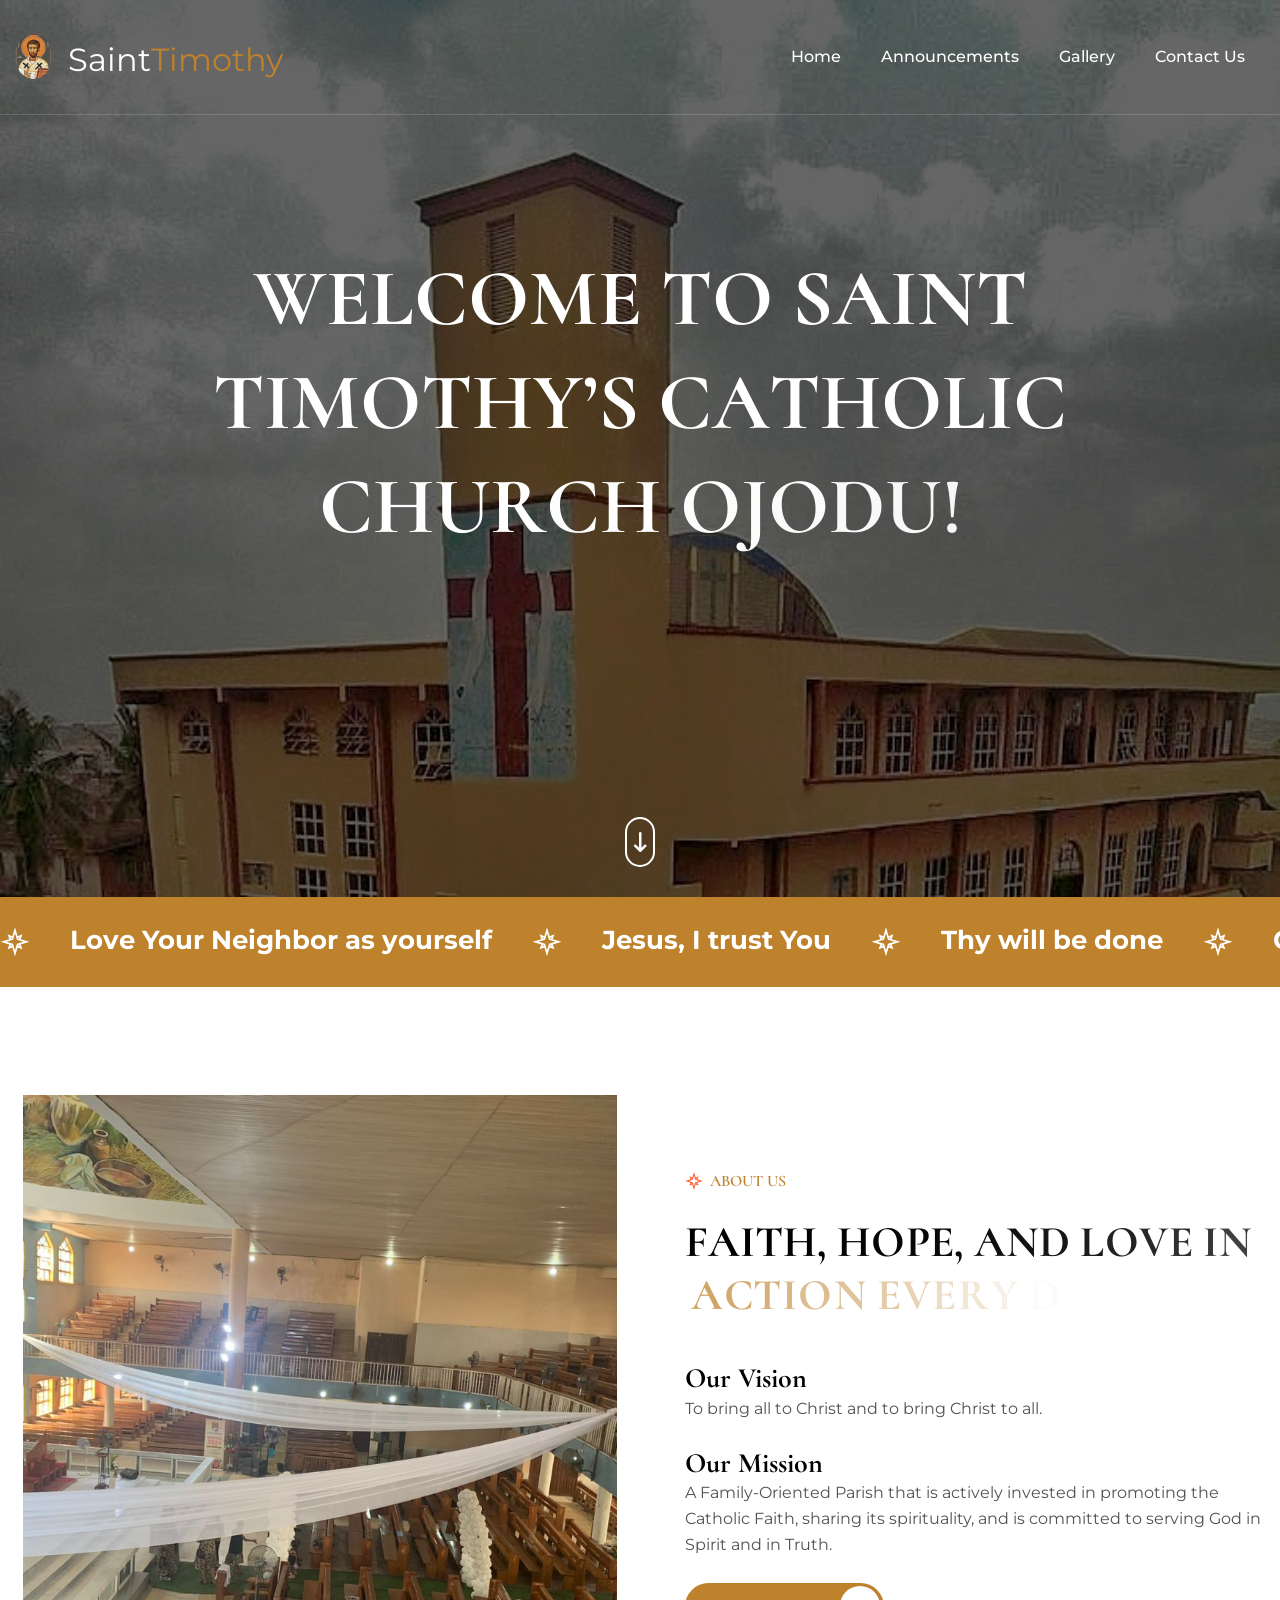
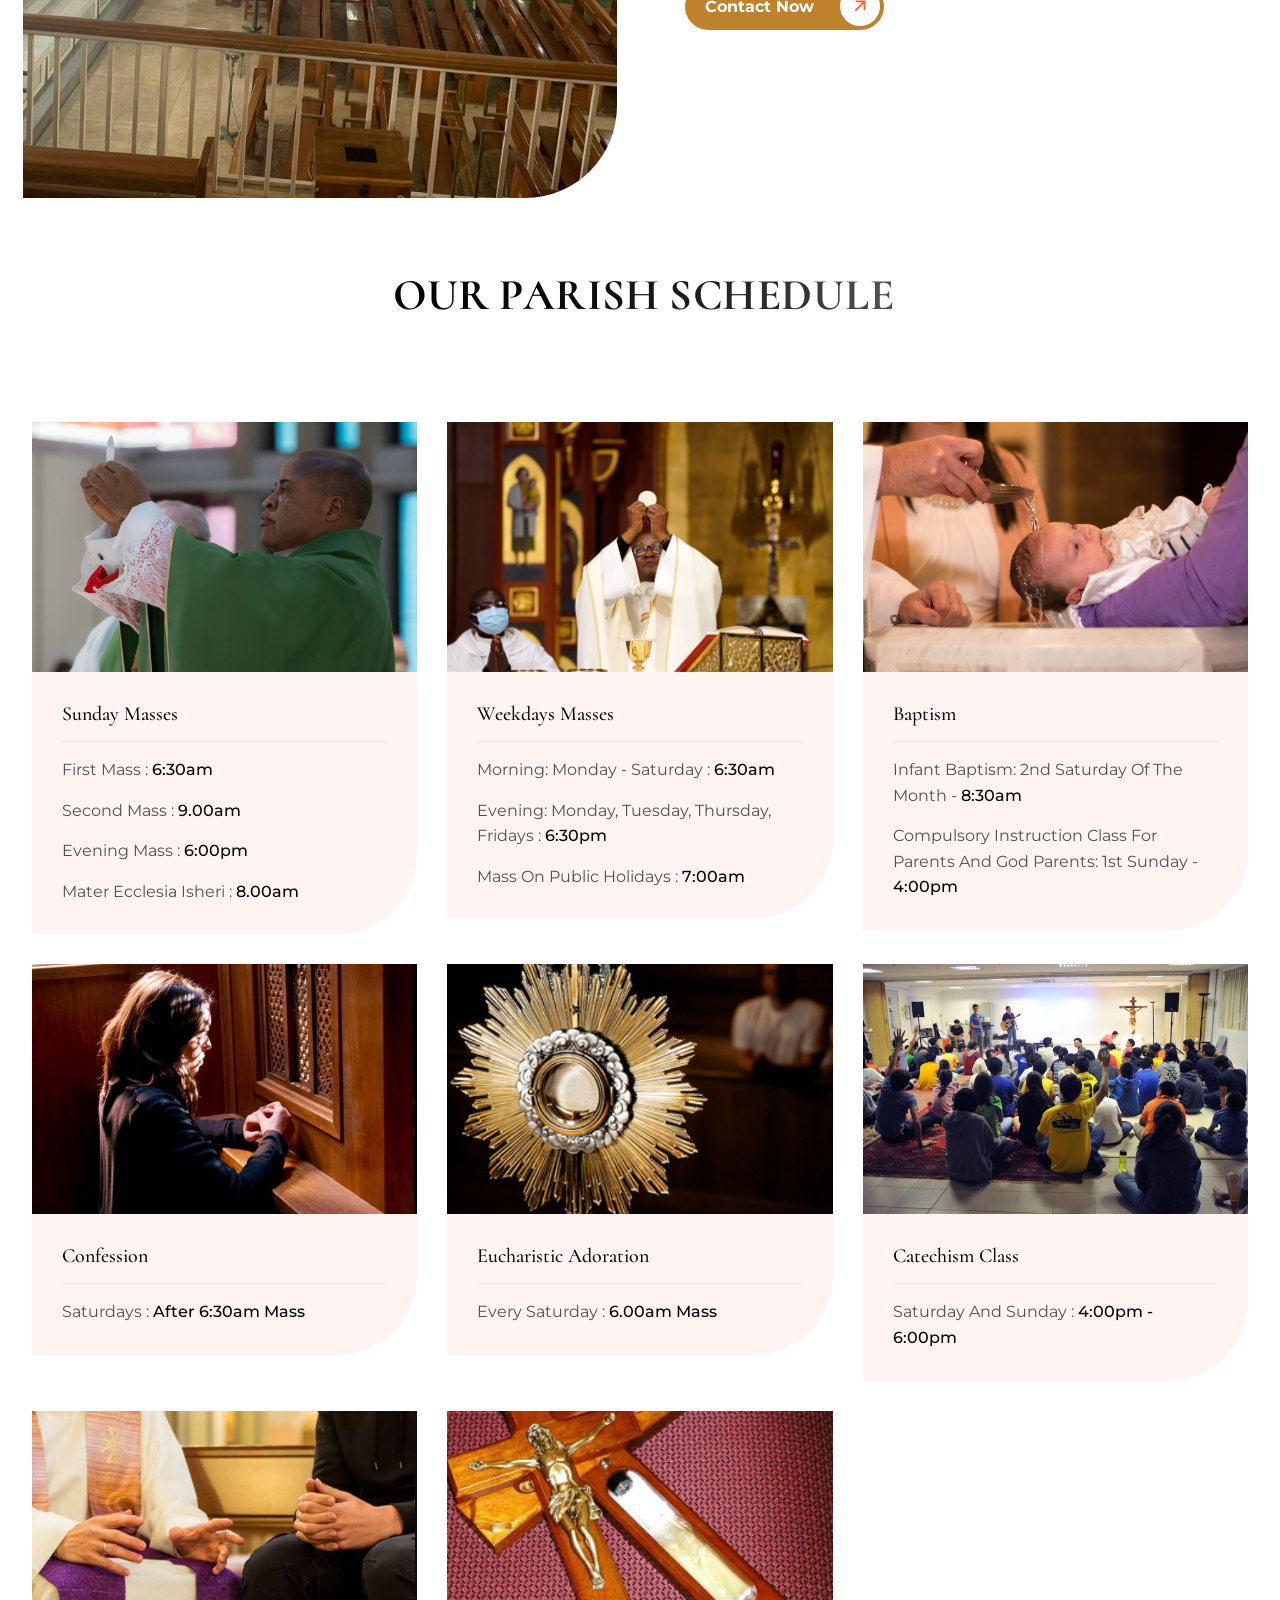
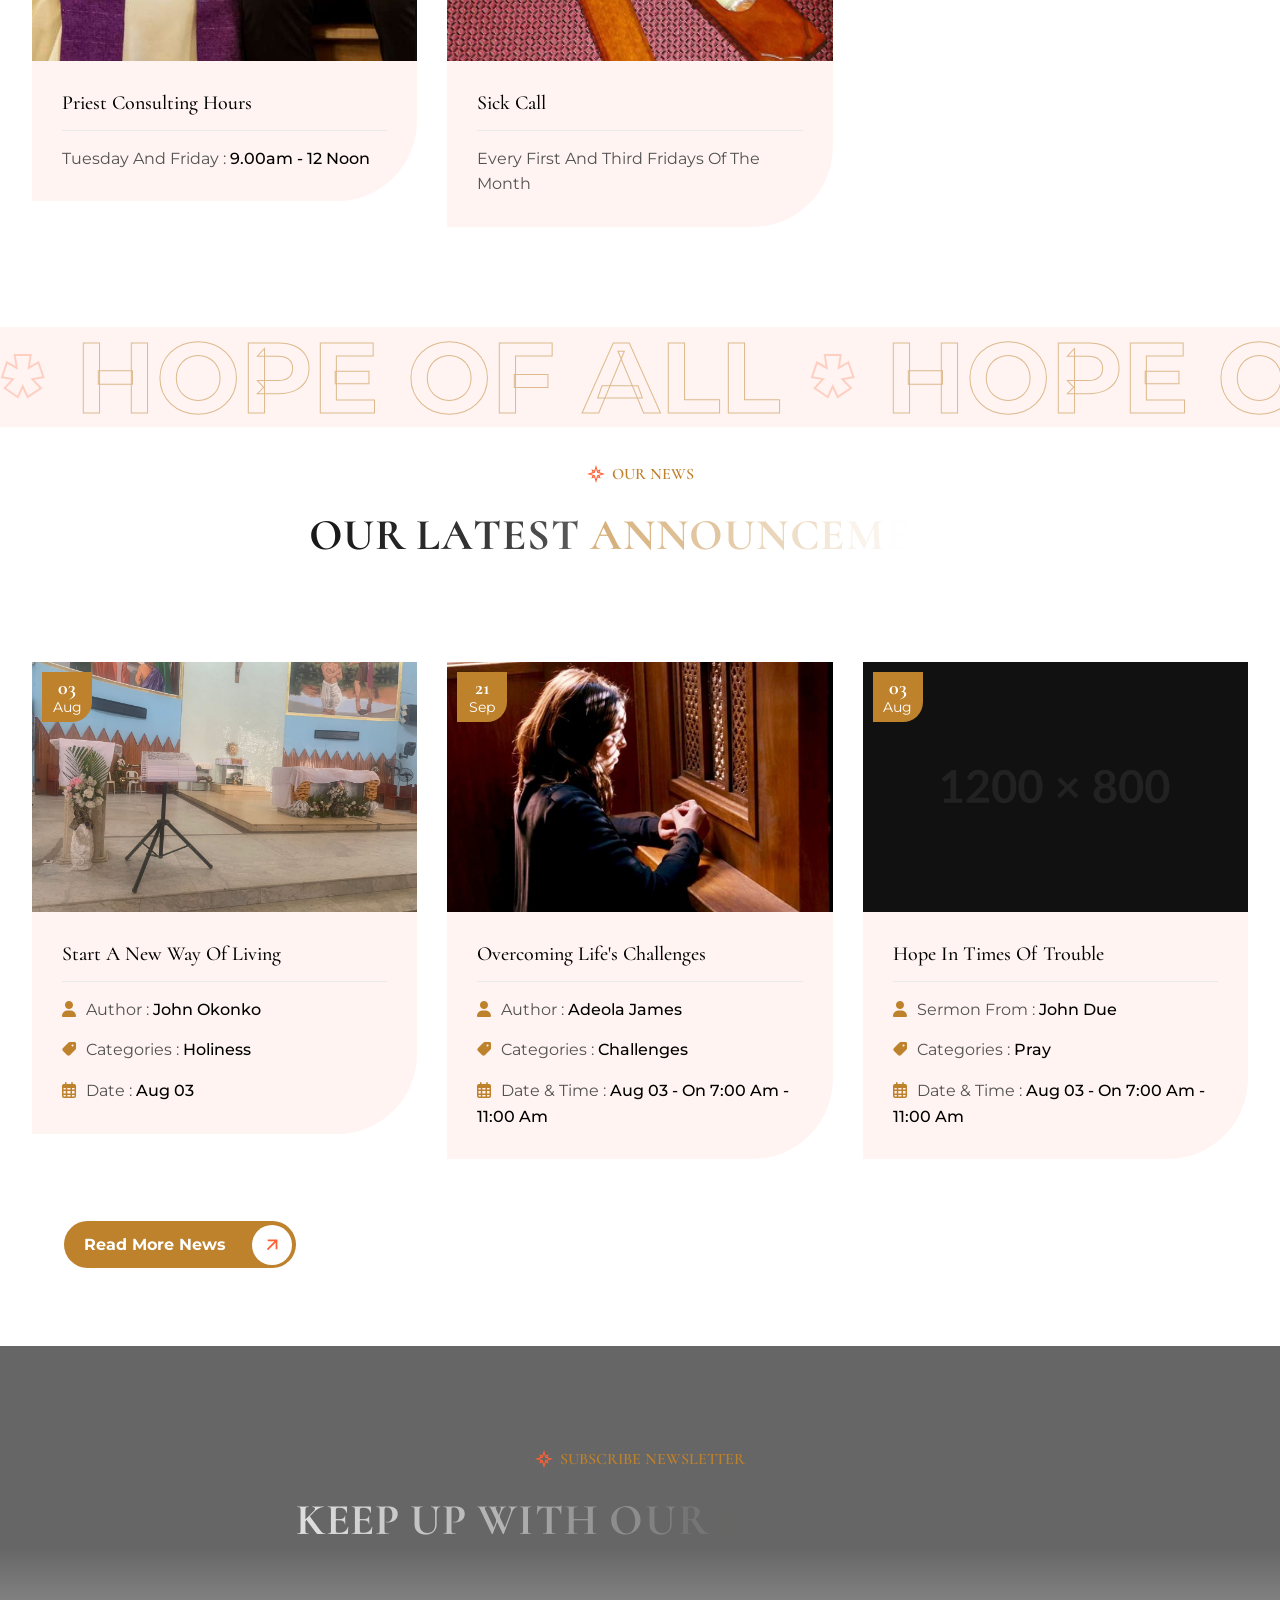
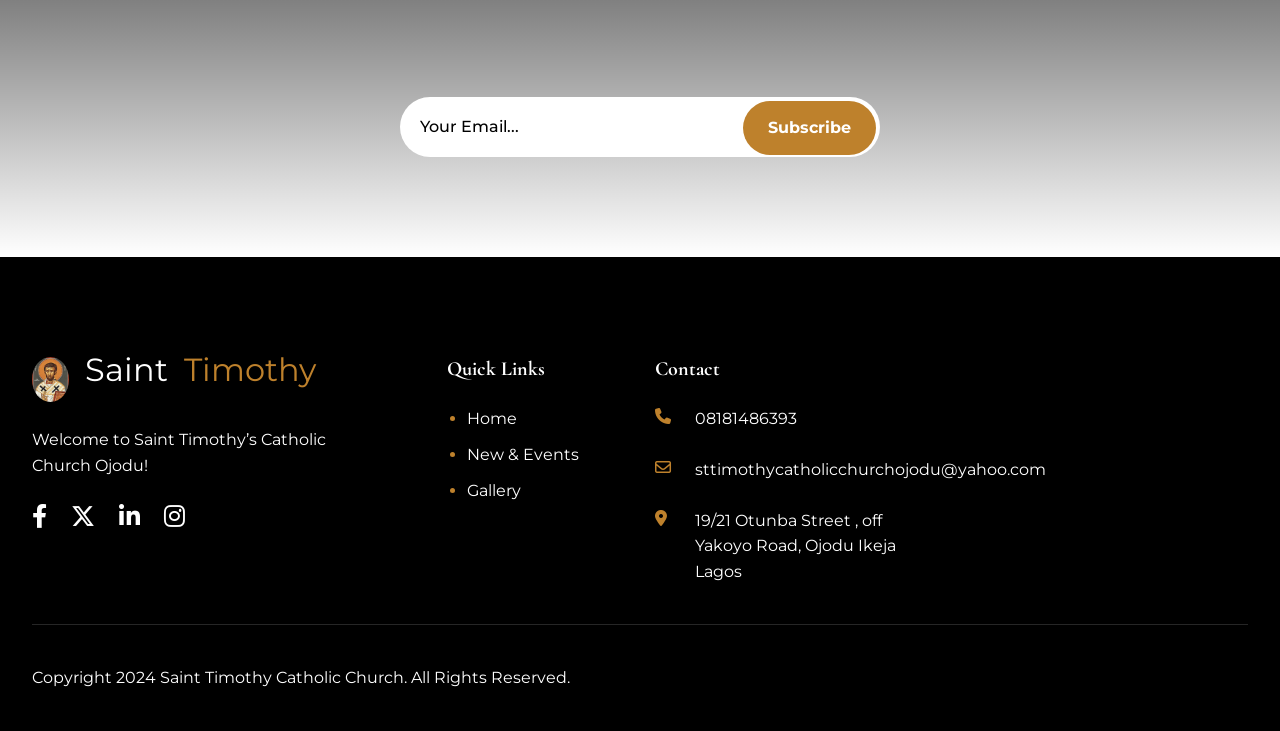
==== commit eff448d1: "dev" ====
--- a/index.html
+++ b/index.html
@@ -304,7 +304,7 @@
       <!-- Section Title Start -->
       <div class="section-title text-center">
         <h2 class="text-anime-style-2" data-cursor="-opaque">
-          For <span>God</span> and For <span>His Glory</span>
+          Our Parish Schedule</span>
         </h2>
       </div>
       <!-- Section Title End -->
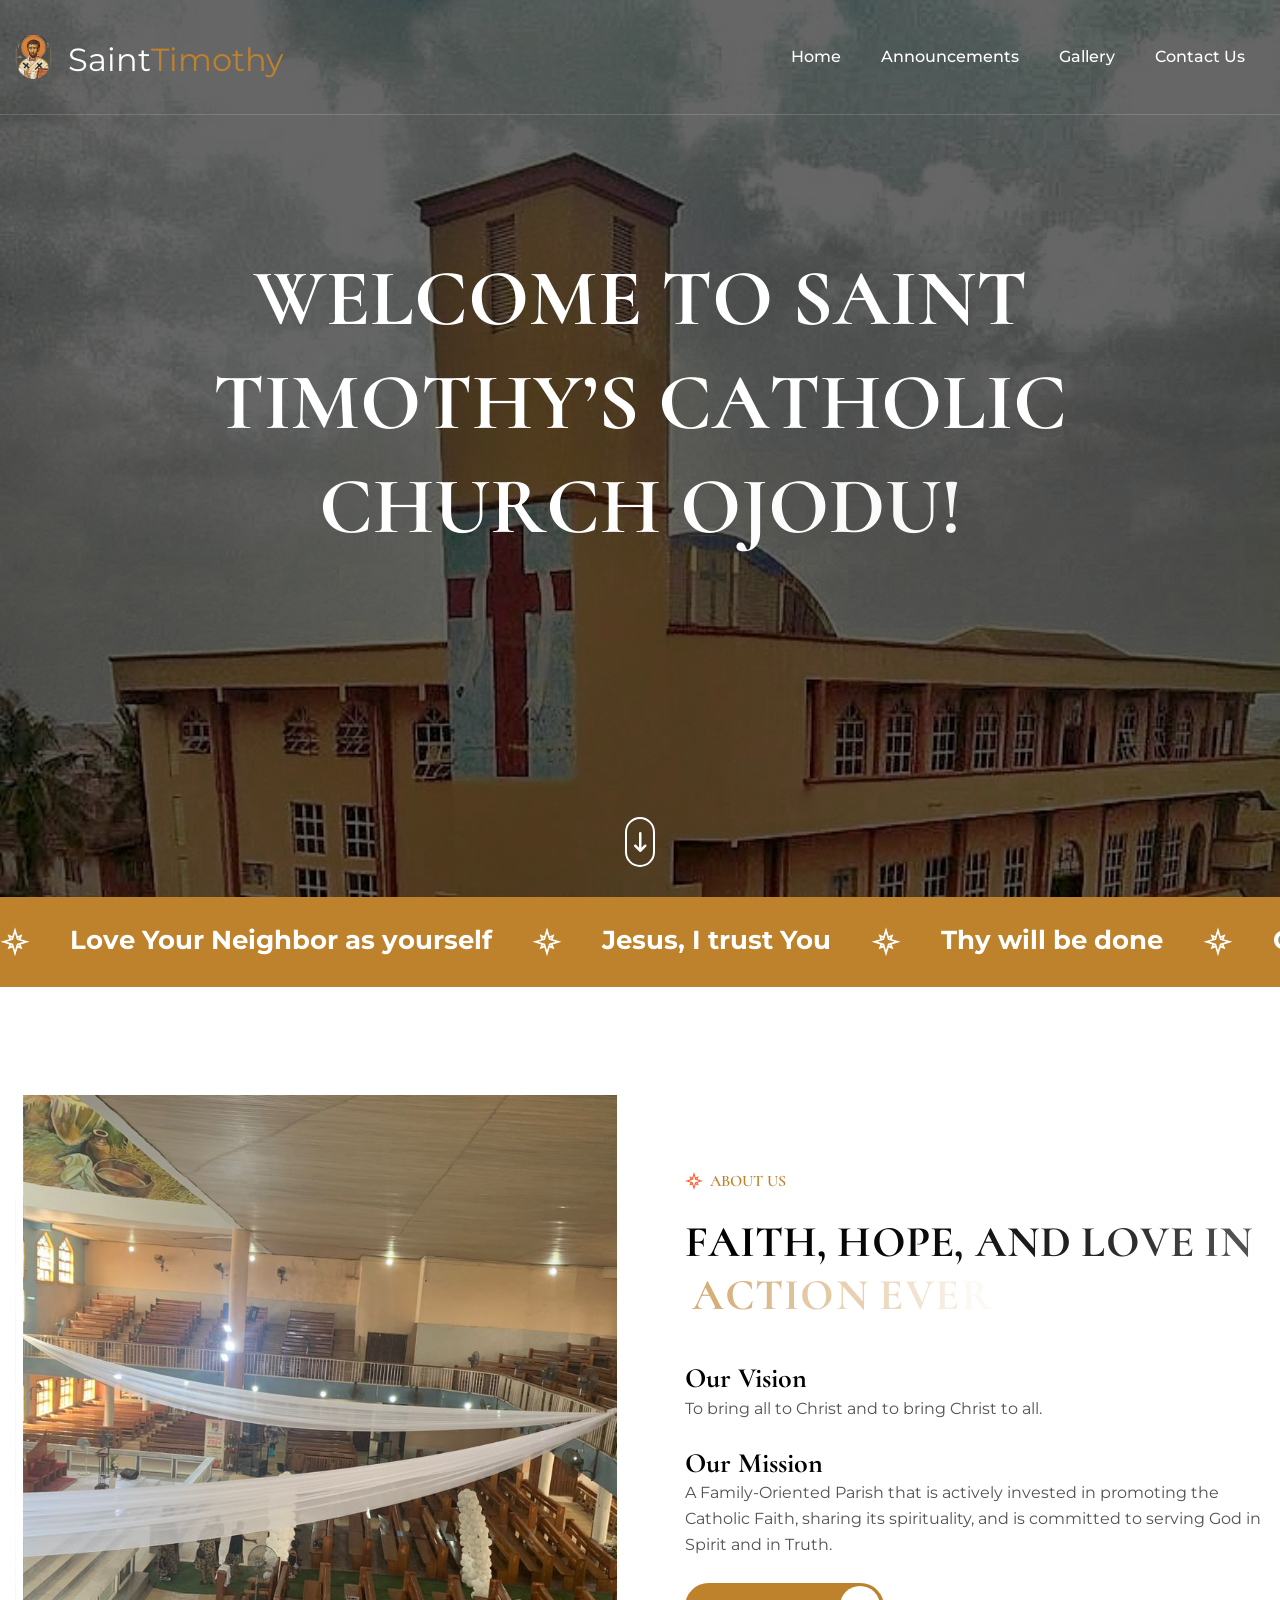
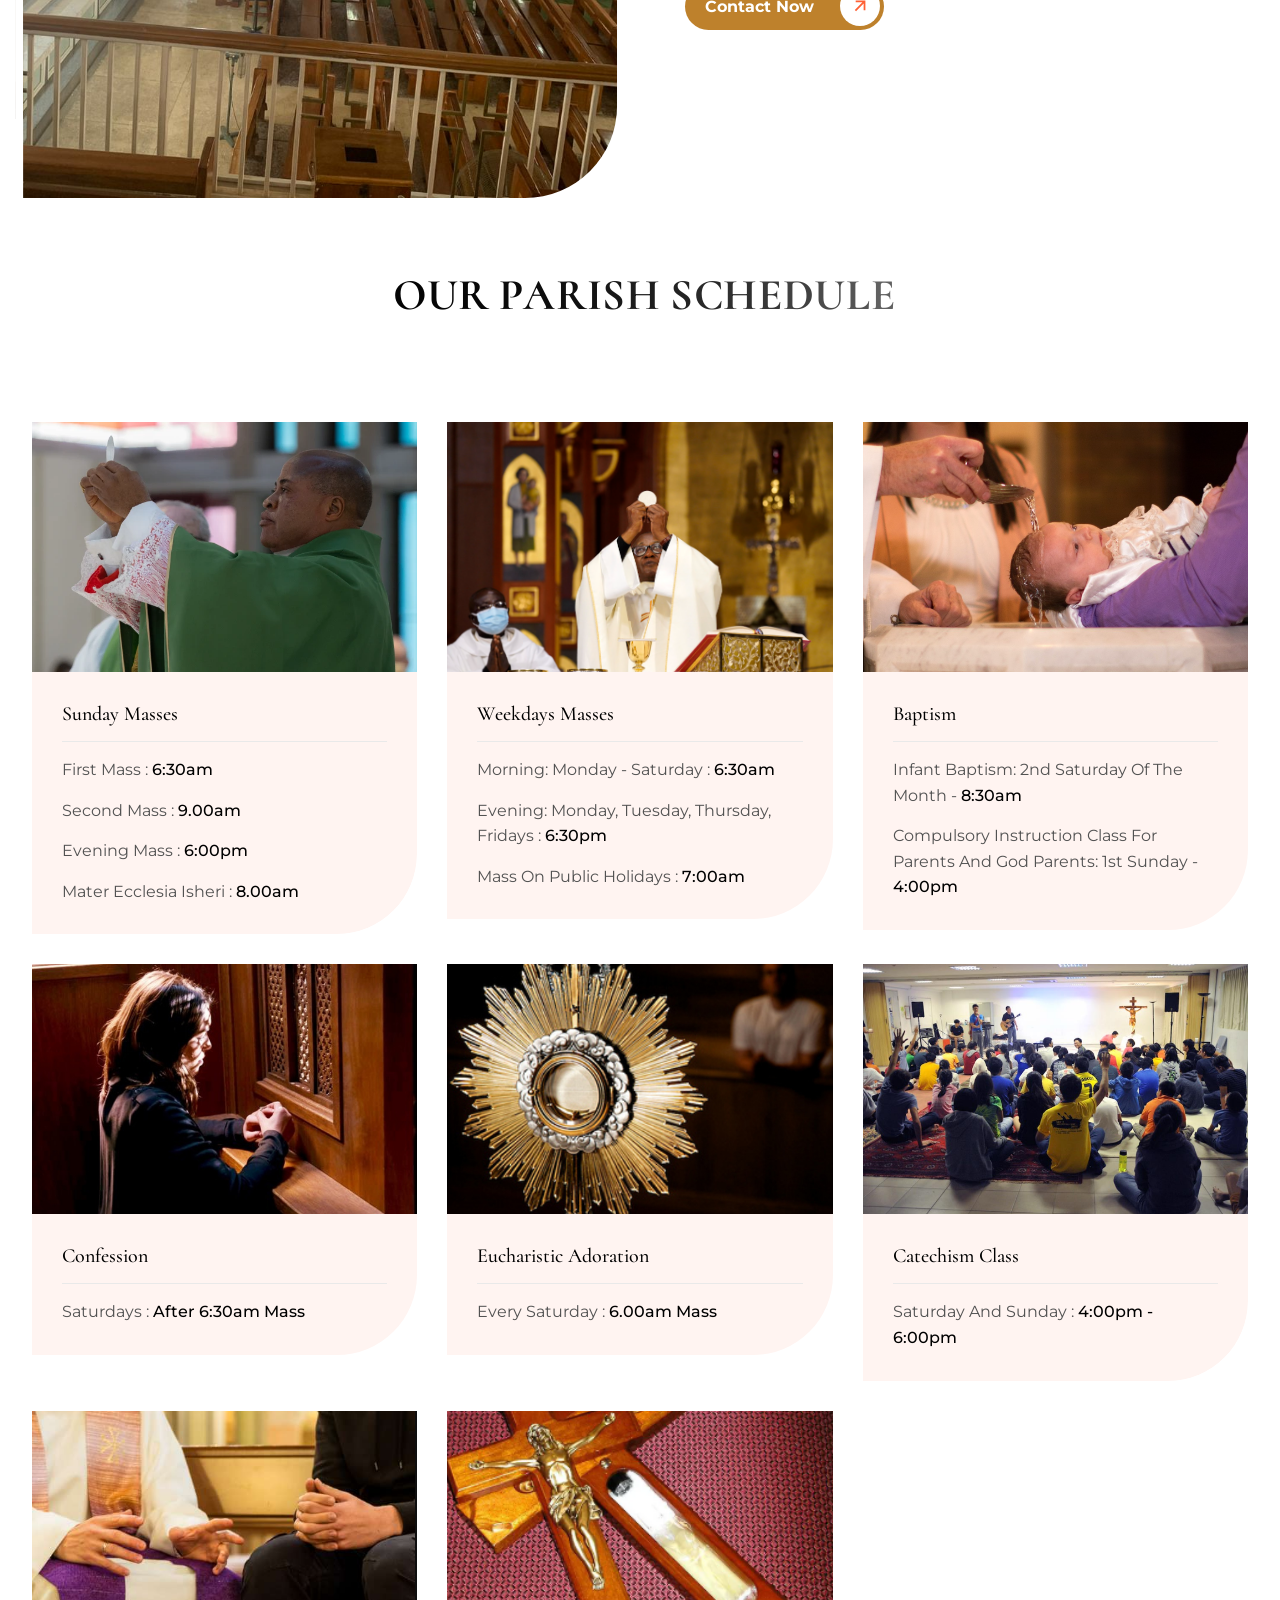
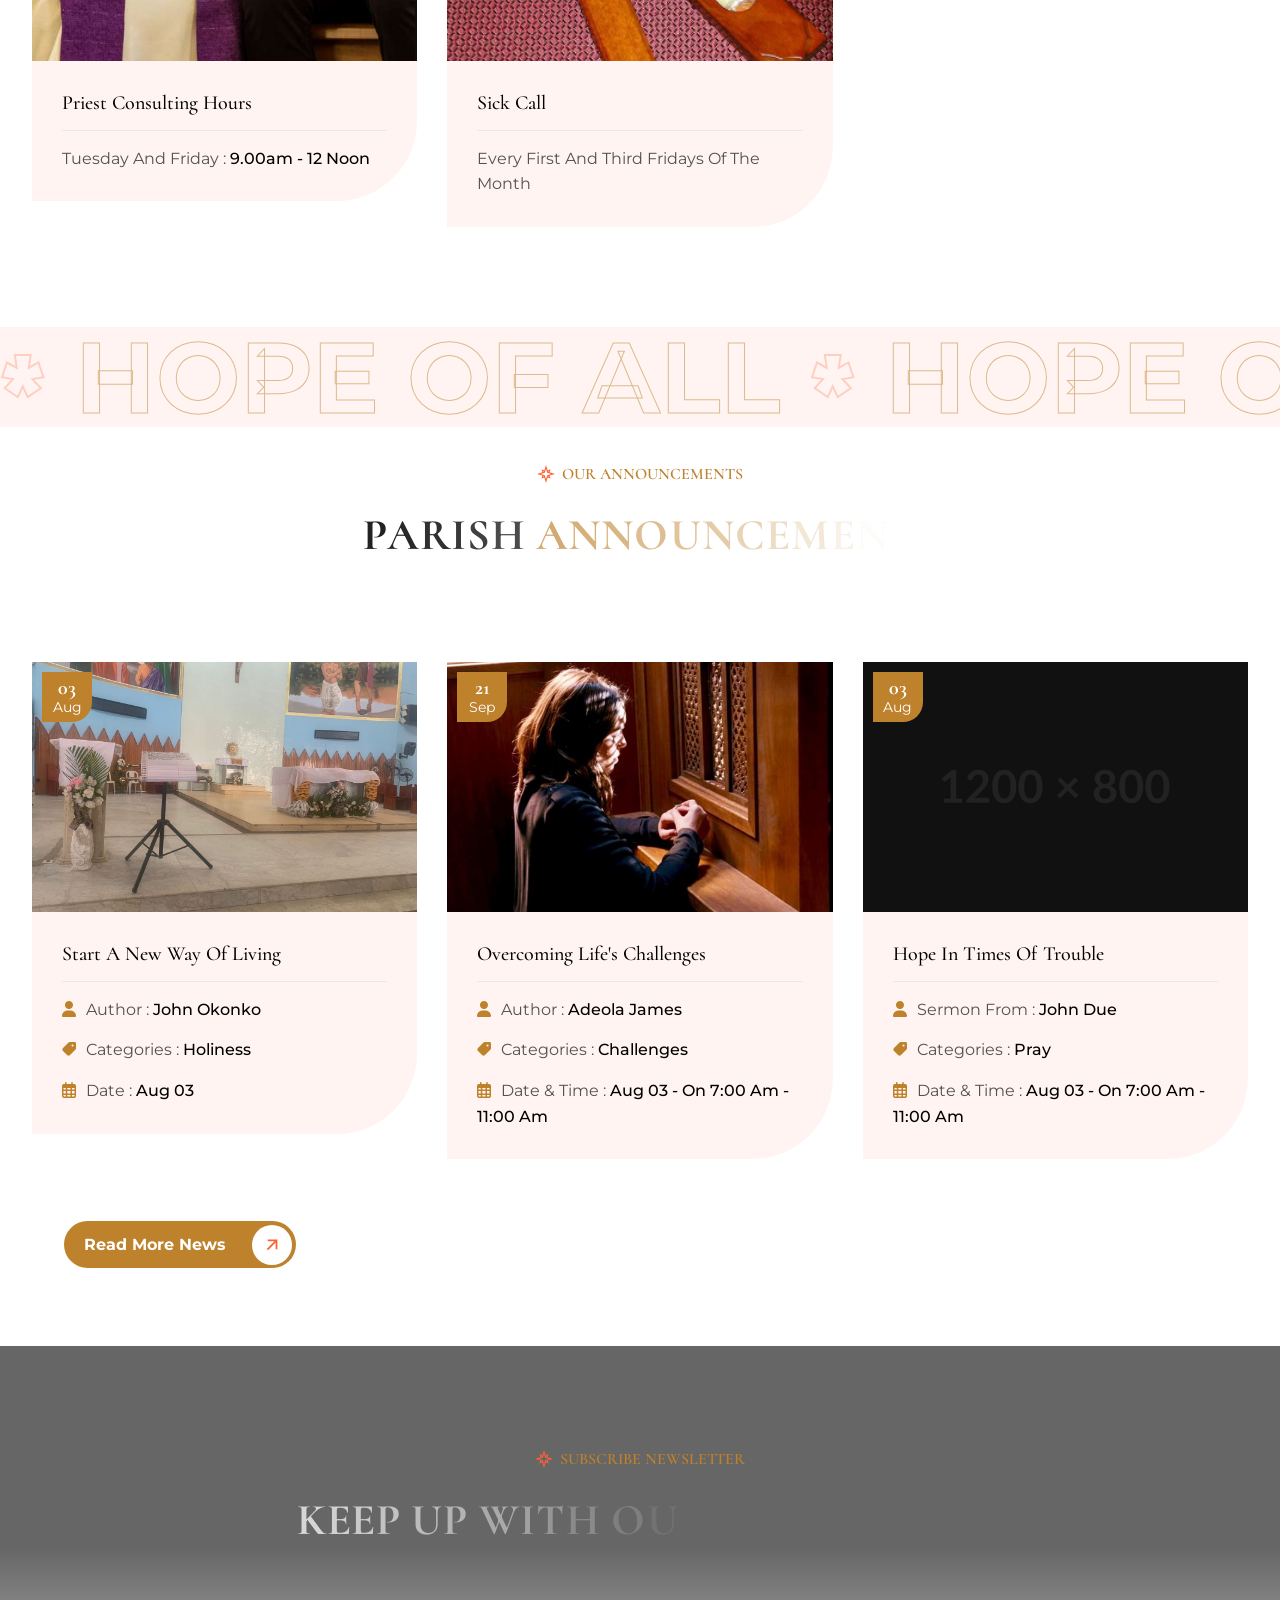
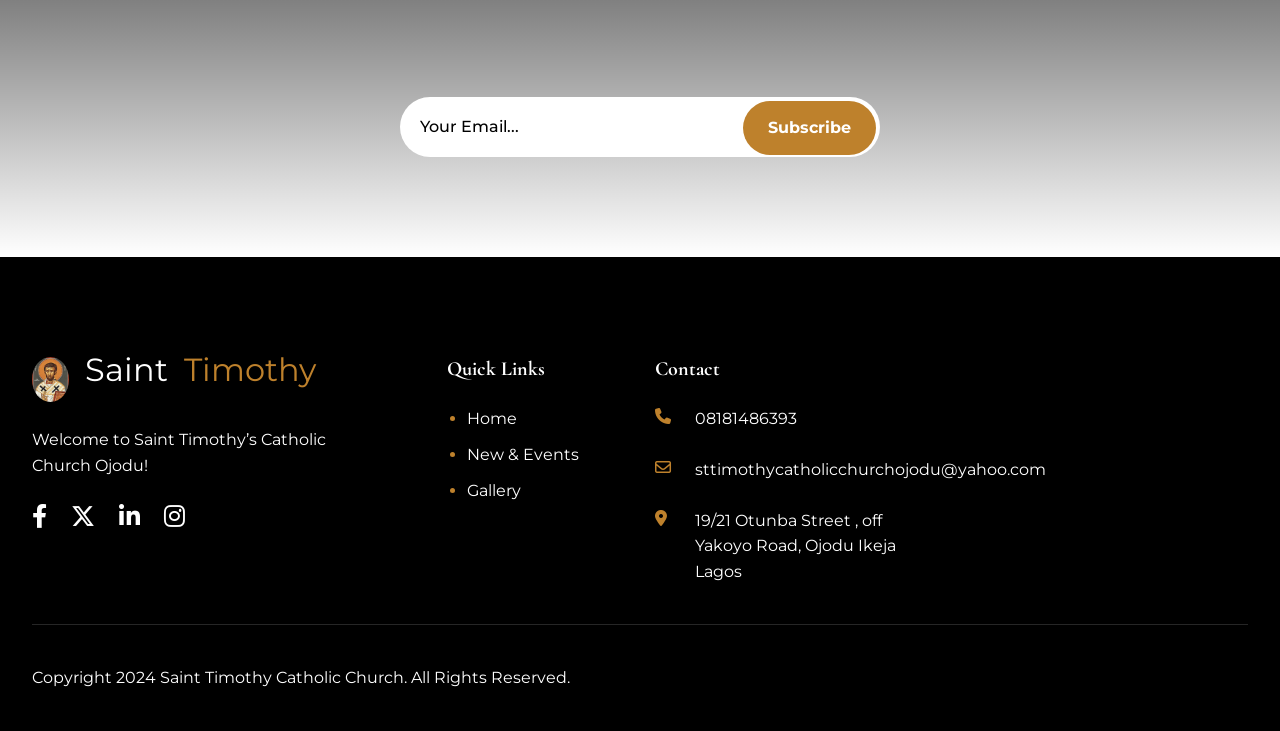
==== commit a5bb313b: "dev" ====
--- a/index.html
+++ b/index.html
@@ -1221,9 +1221,9 @@
     <div class="our-sermons">
       <!-- Section Title Start -->
       <div class="section-title text-center">
-        <h3 class="wow fadeInUp">our news</h3>
+        <h3 class="wow fadeInUp">Our Announcements</h3>
         <h2 class="text-anime-style-2" data-cursor="-opaque">
-          Our Latest <span>Announcements</span>
+          Parish <span>Announcements</span>
         </h2>
       </div>
       <!-- Section Title End -->
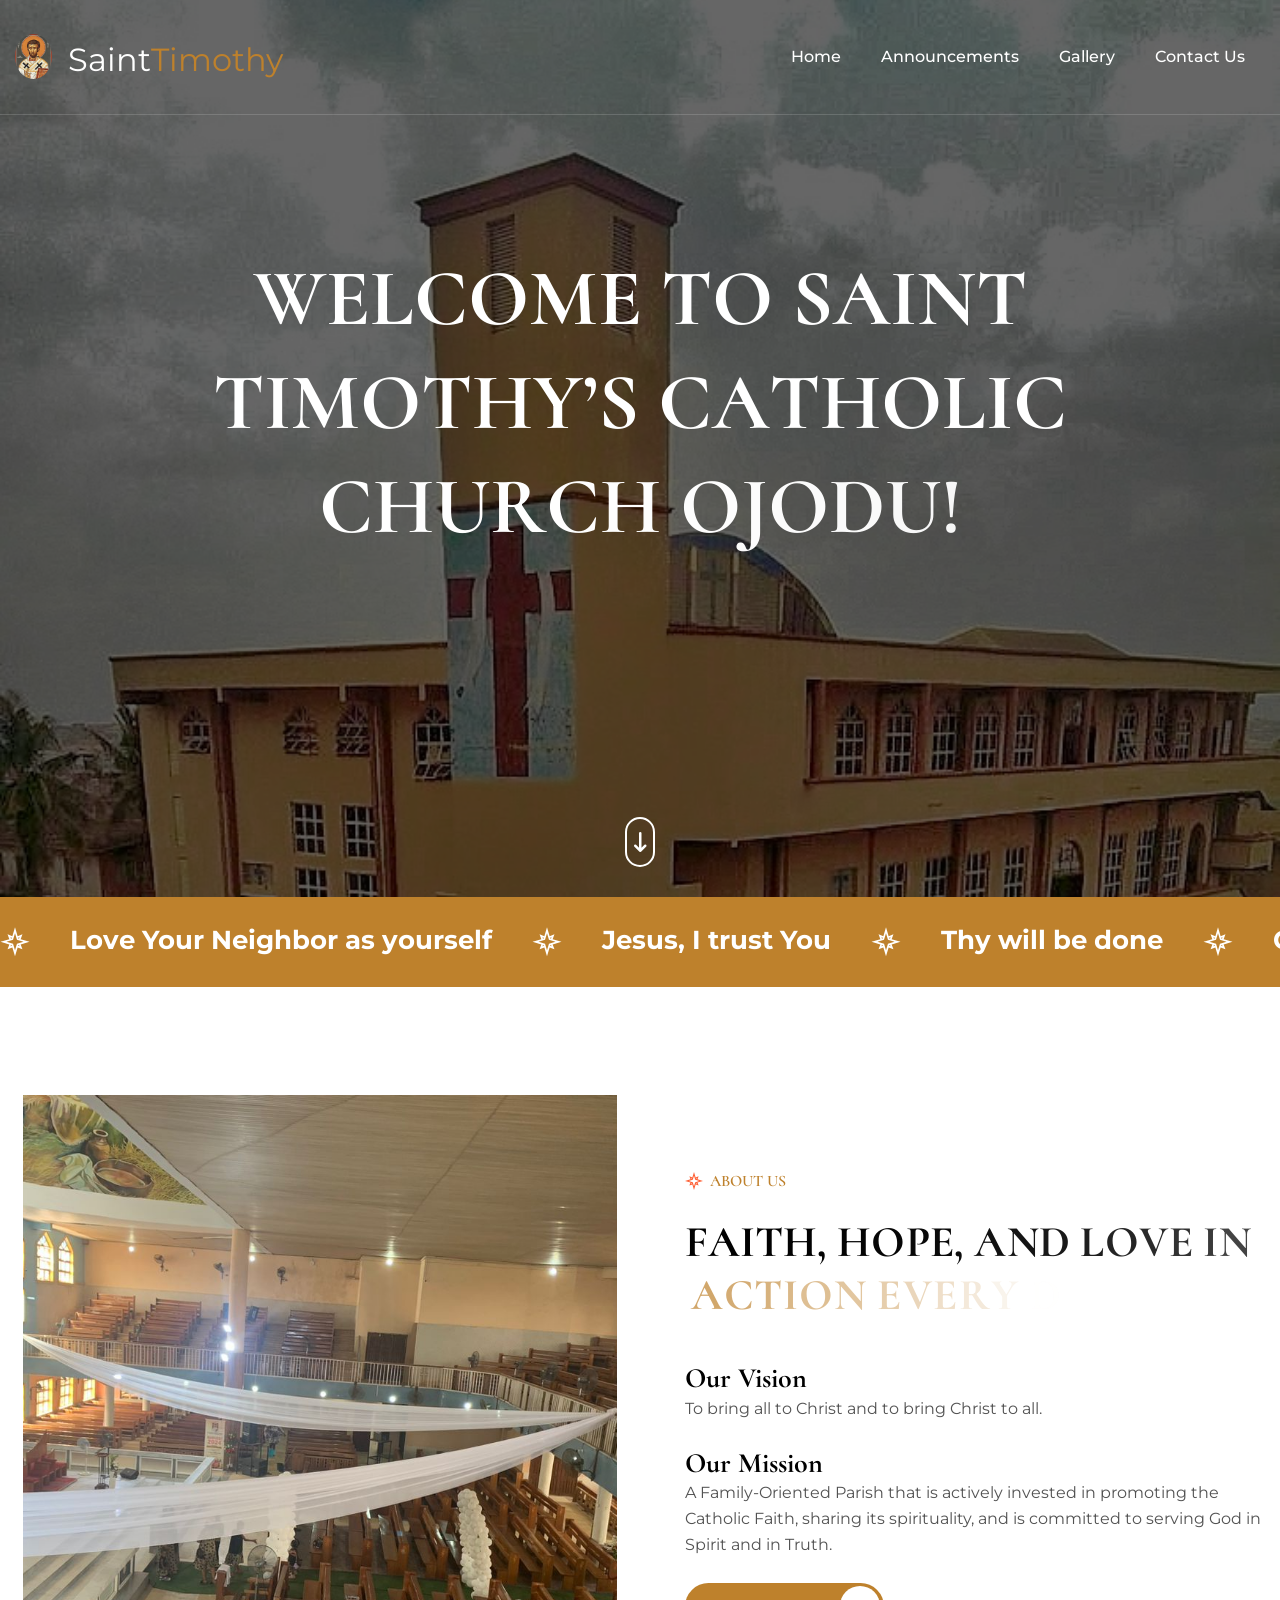
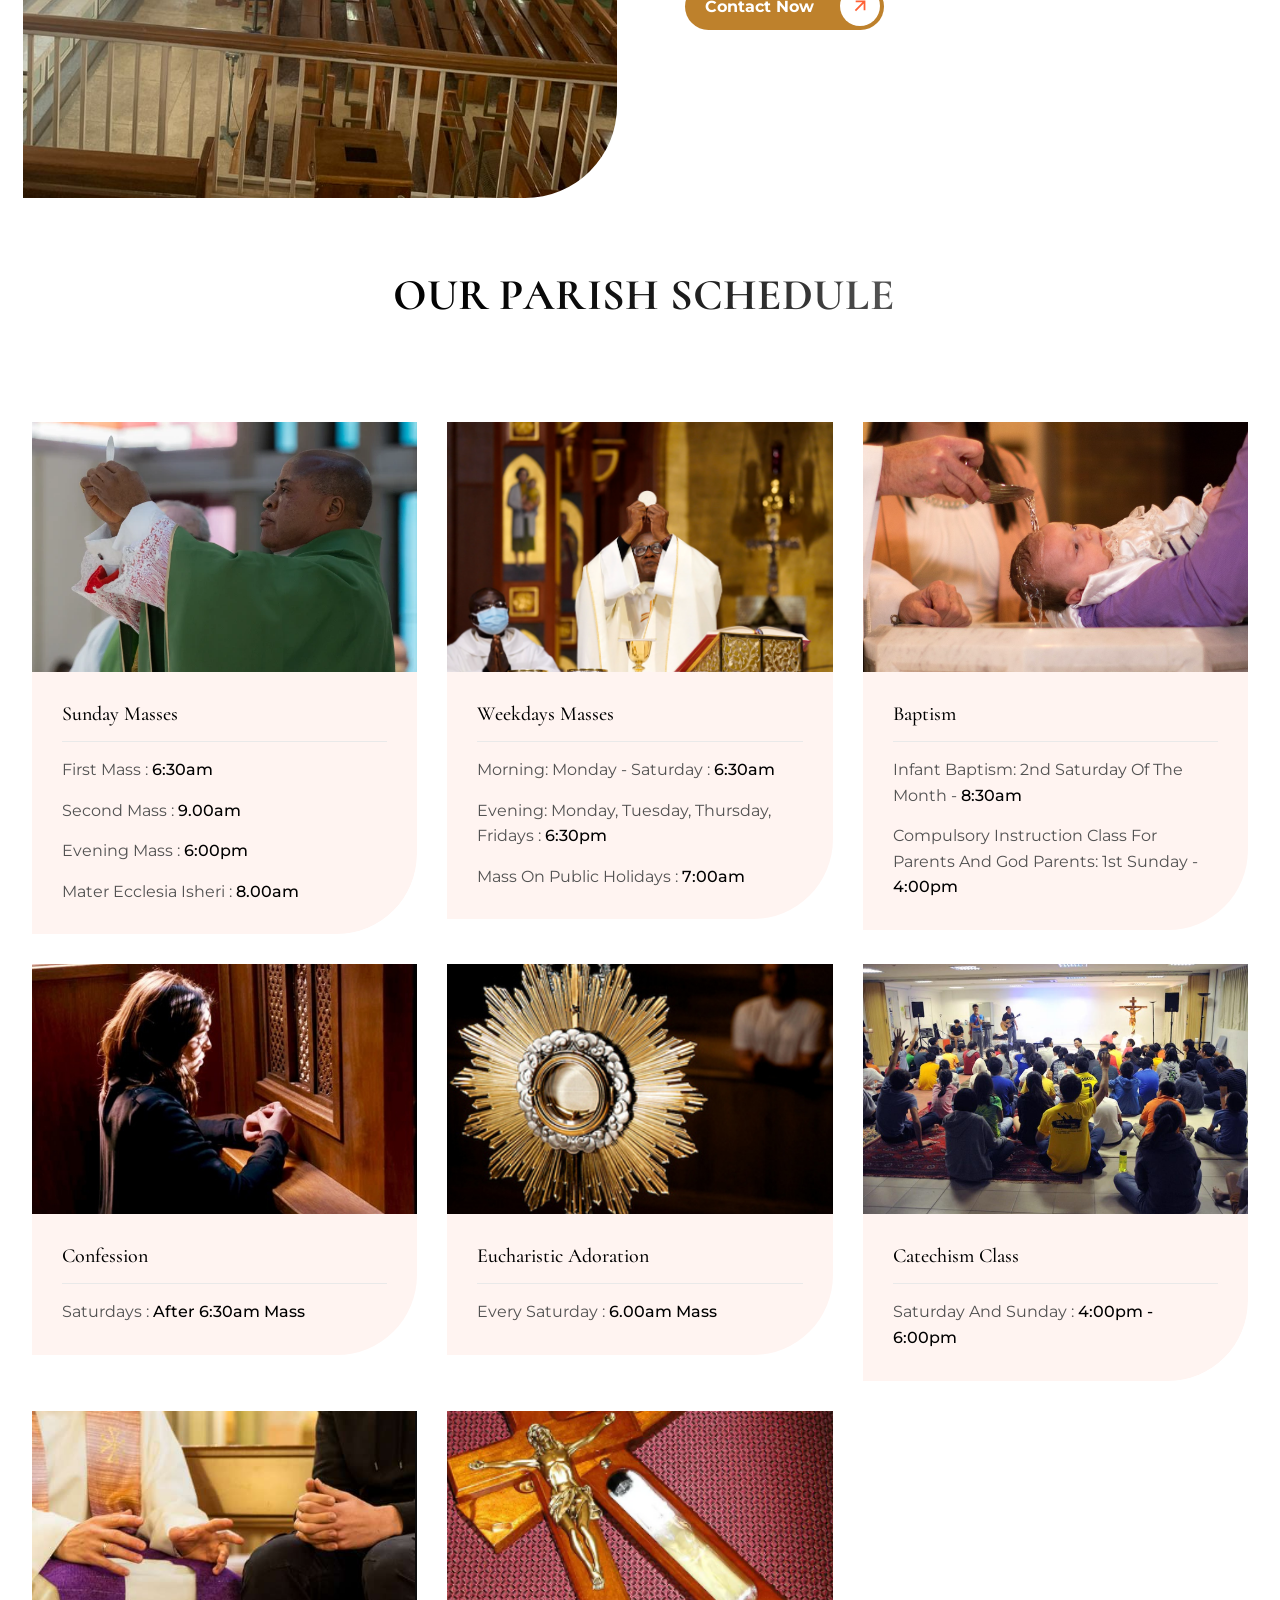
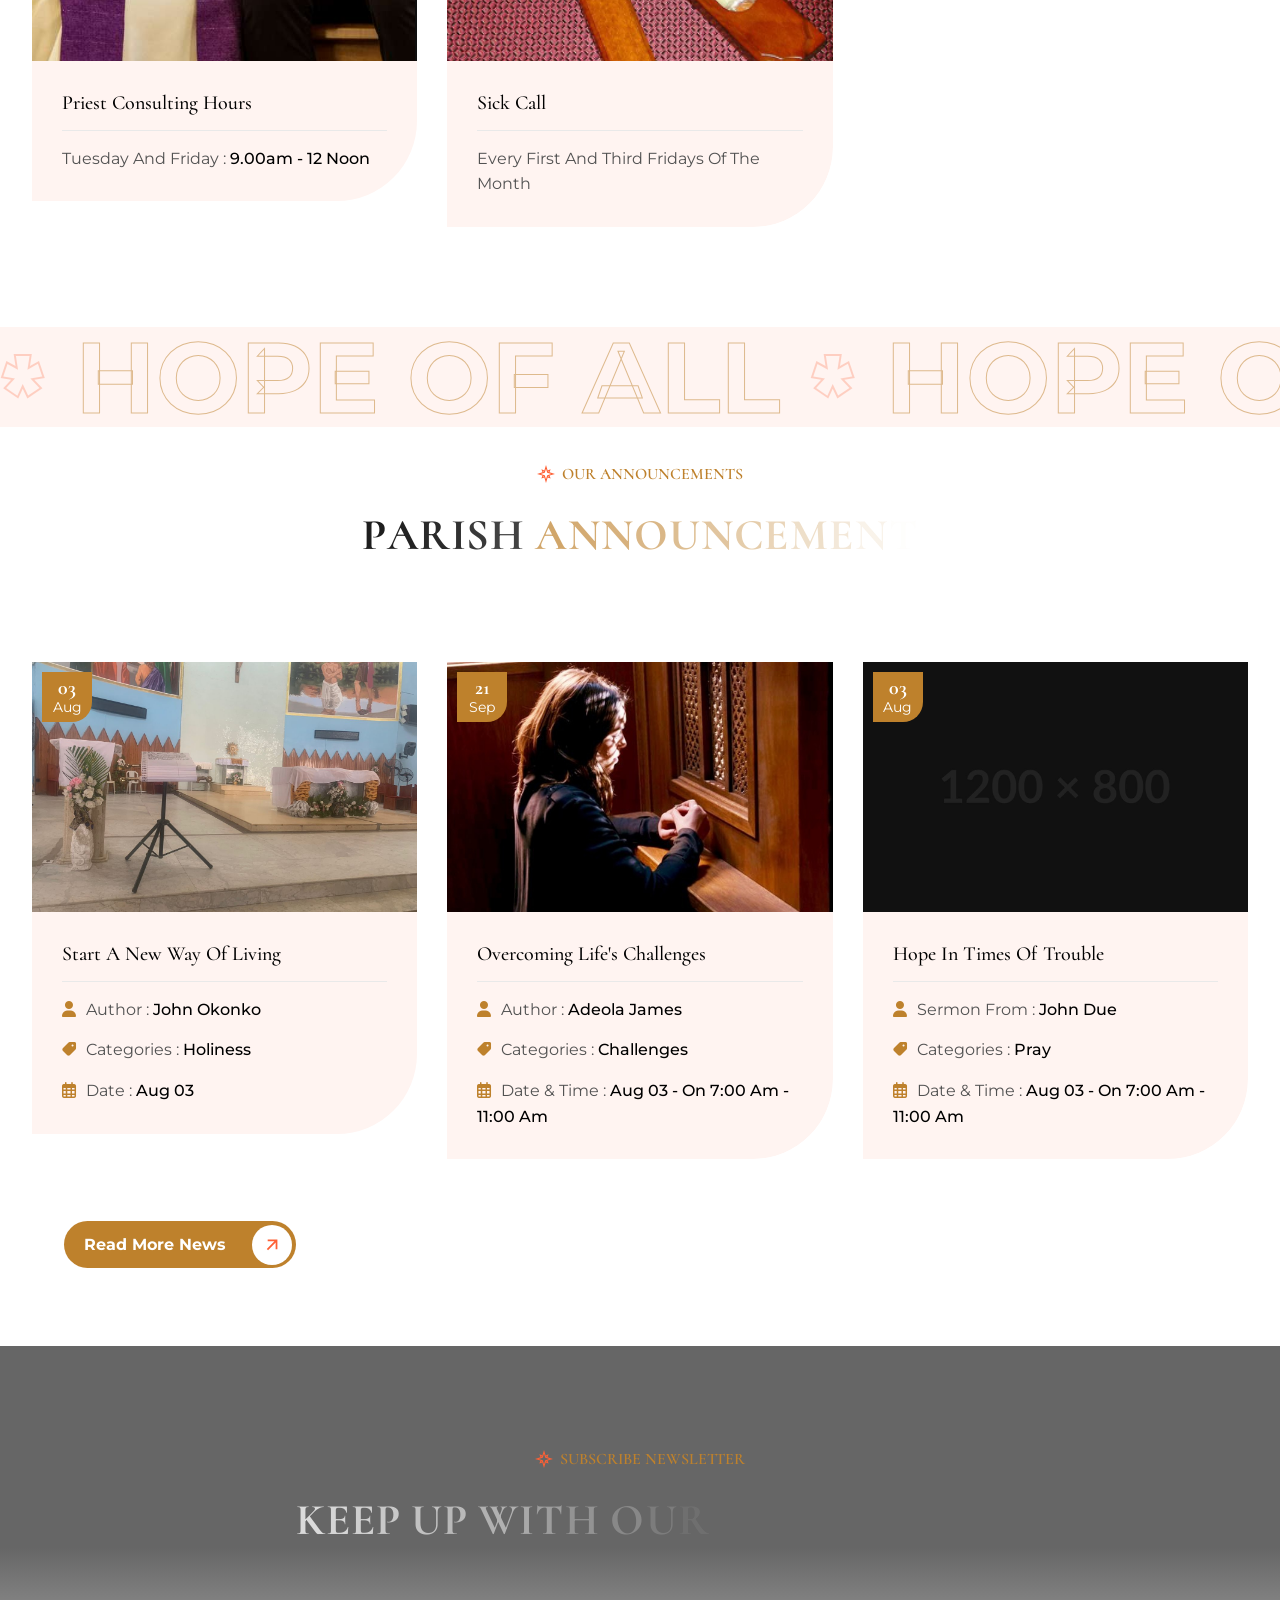
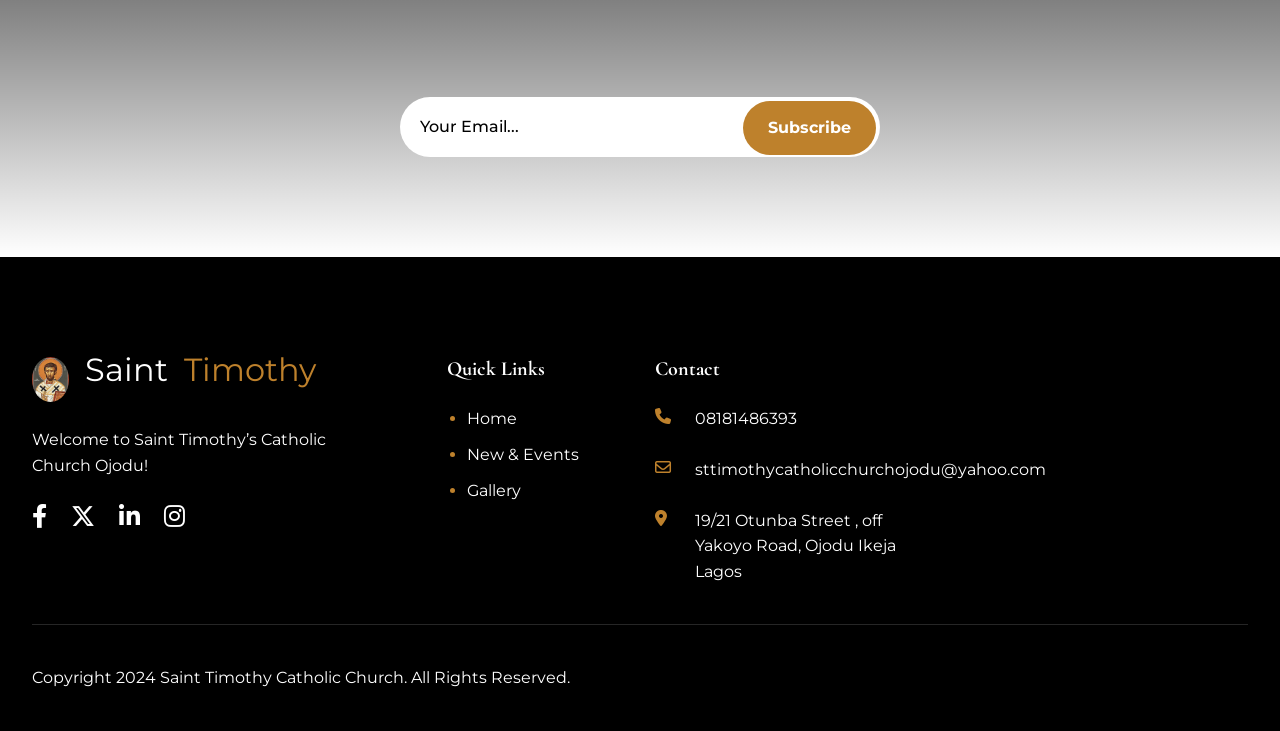
==== commit c96d8ed7: "dev" ====
--- a/index.html
+++ b/index.html
@@ -5,9 +5,9 @@
     <meta charset="utf-8" />
     <meta http-equiv="X-UA-Compatible" content="IE=edge" />
     <meta name="viewport" content="width=device-width, initial-scale=1.0" />
-    <meta name="description" content="" />
-    <meta name="keywords" content="" />
-    <meta name="author" content="Awaiken" />
+    <meta name="description" content="Saint Timothy’s Catholic Church Ojodu" />
+    <meta name="keywords" content="saint Timothy" />
+    <meta name="author" content="Saint Timothy" />
     <!-- Page Title -->
     <title>Saint Timothy’s Catholic Church Ojodu</title>
     <!-- Favicon Icon -->
